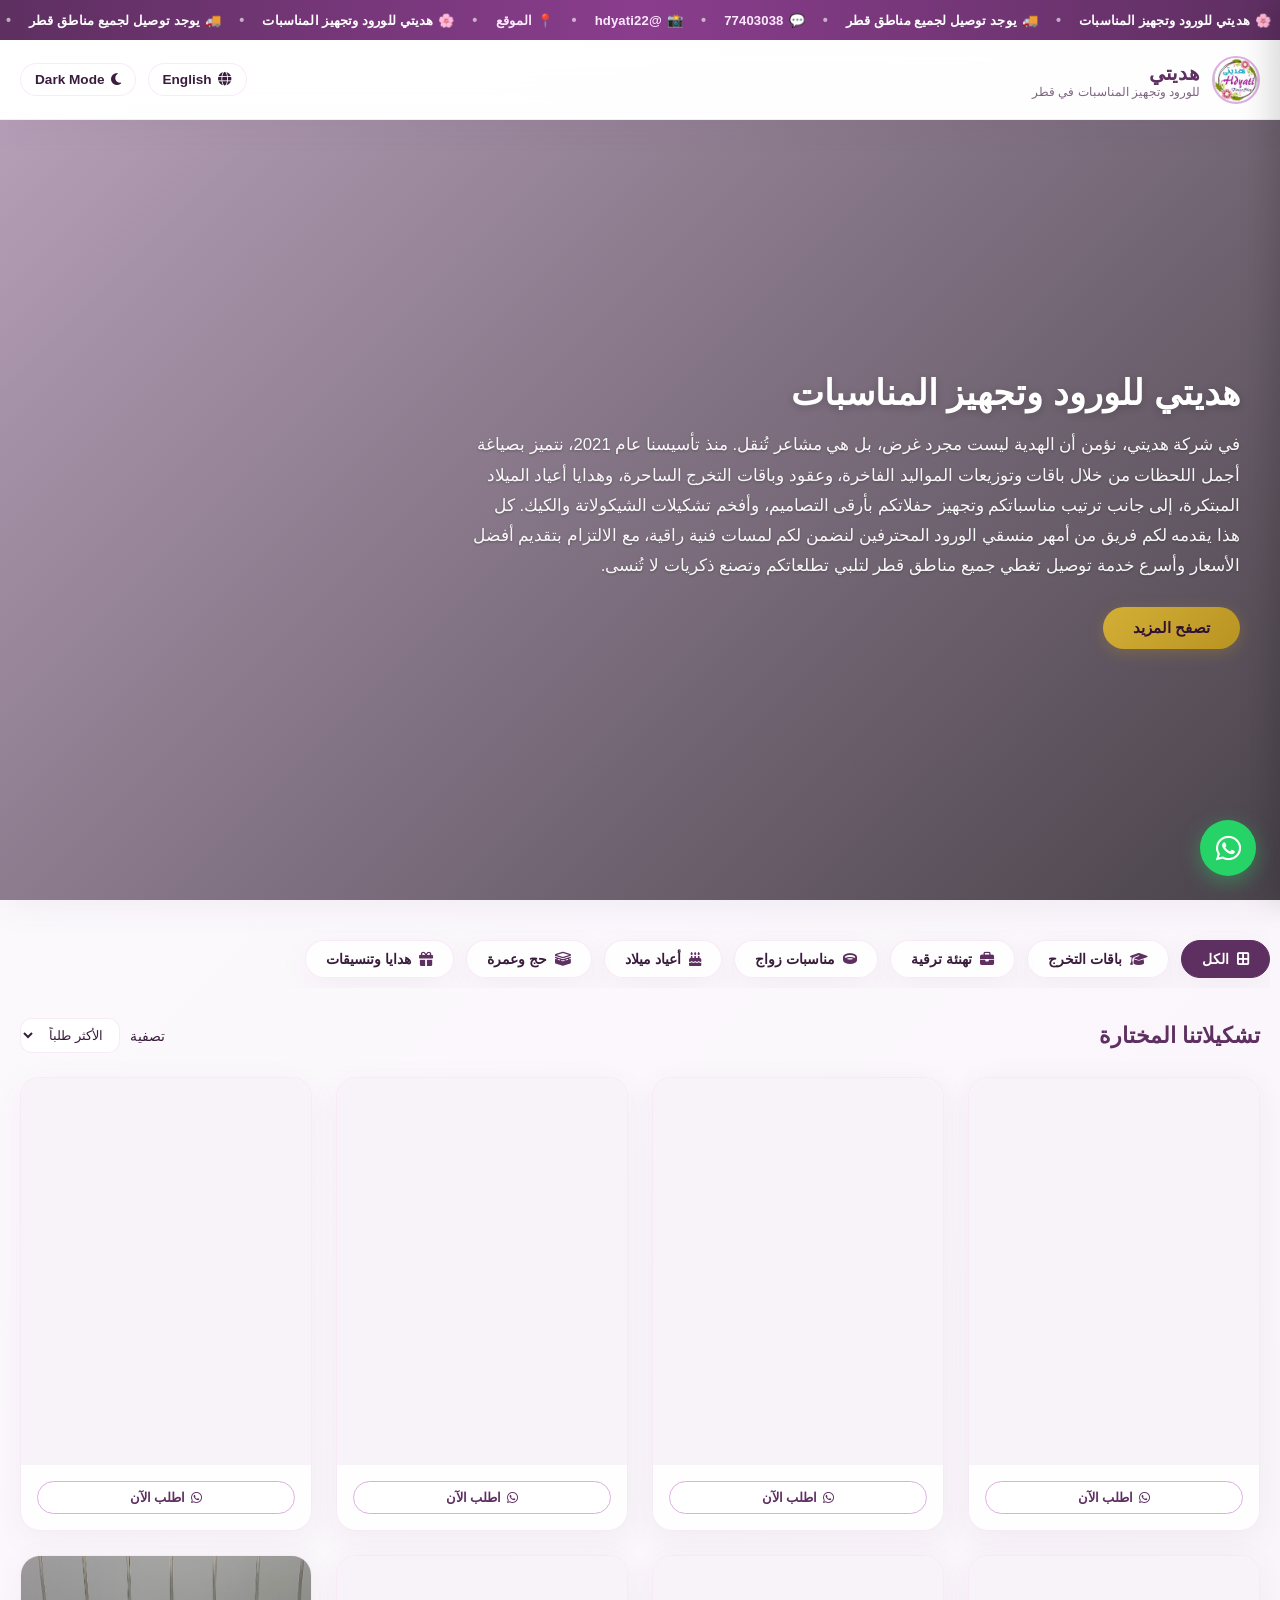
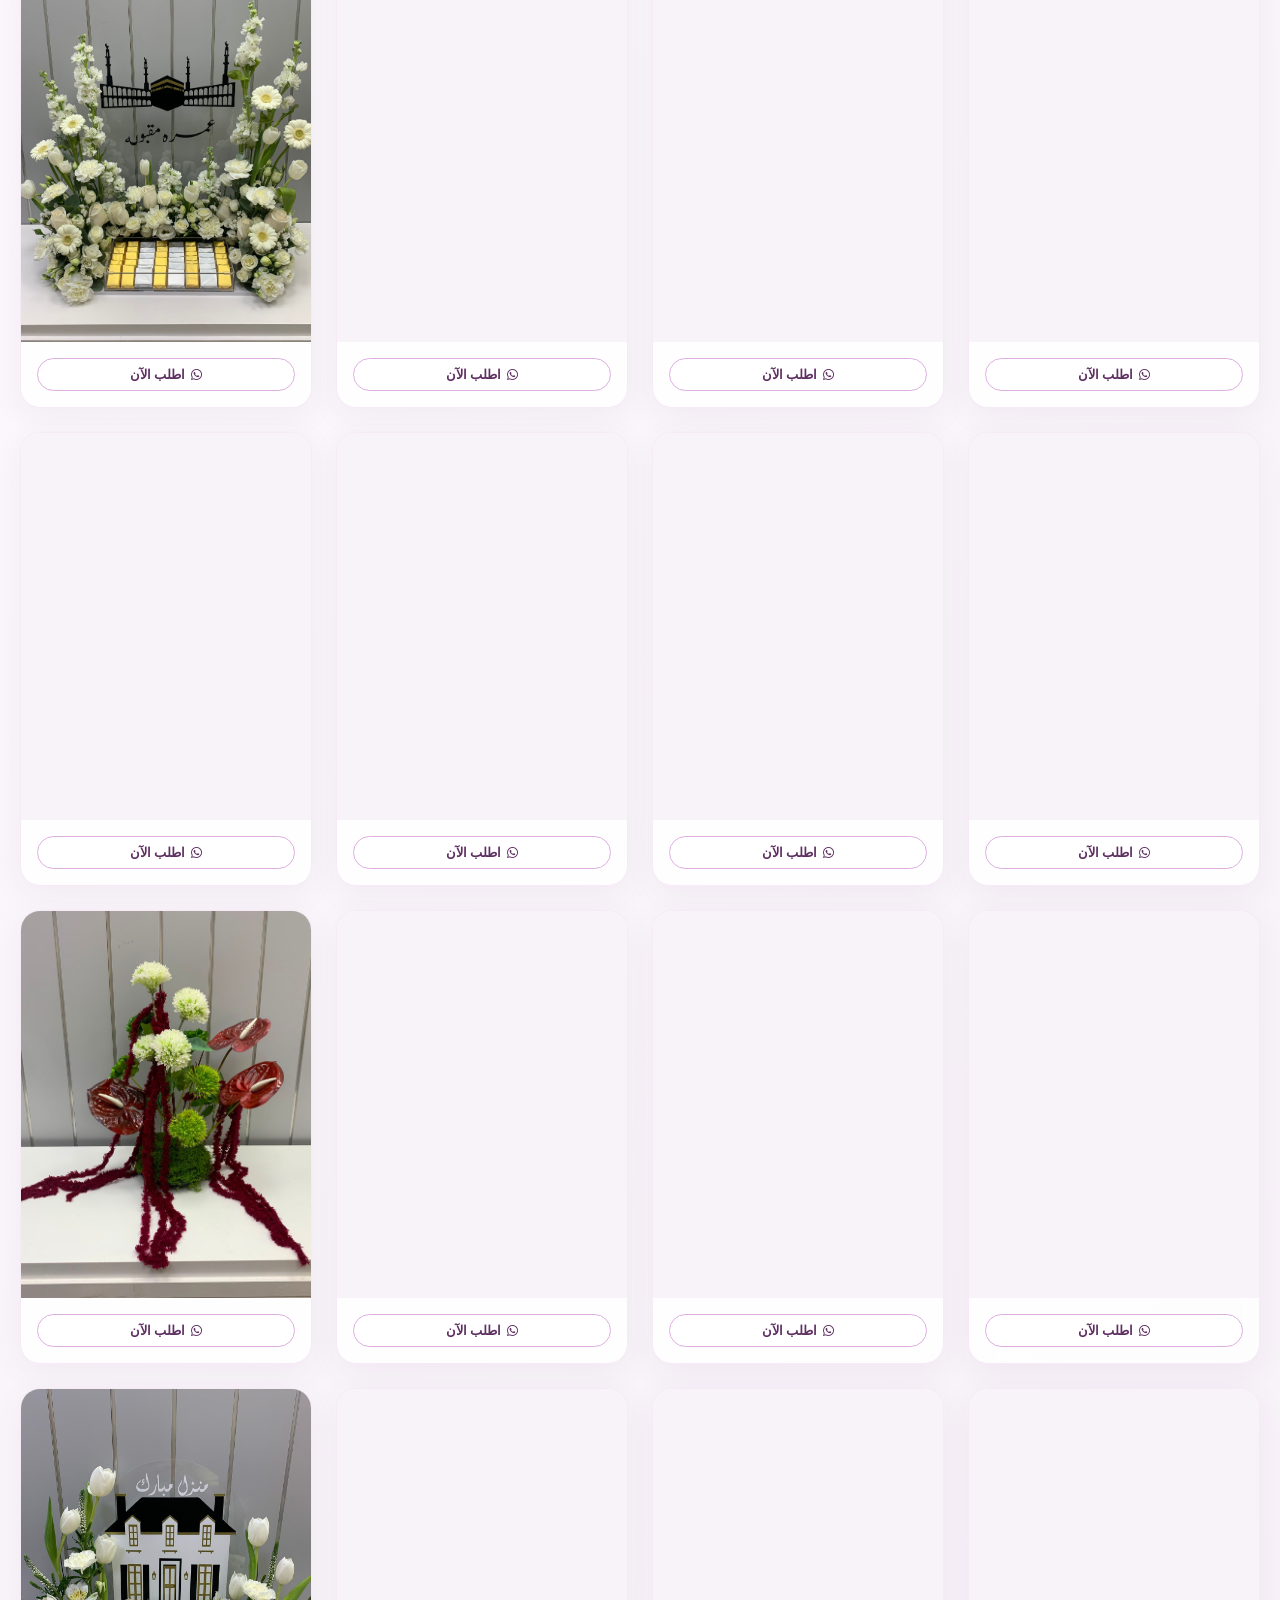
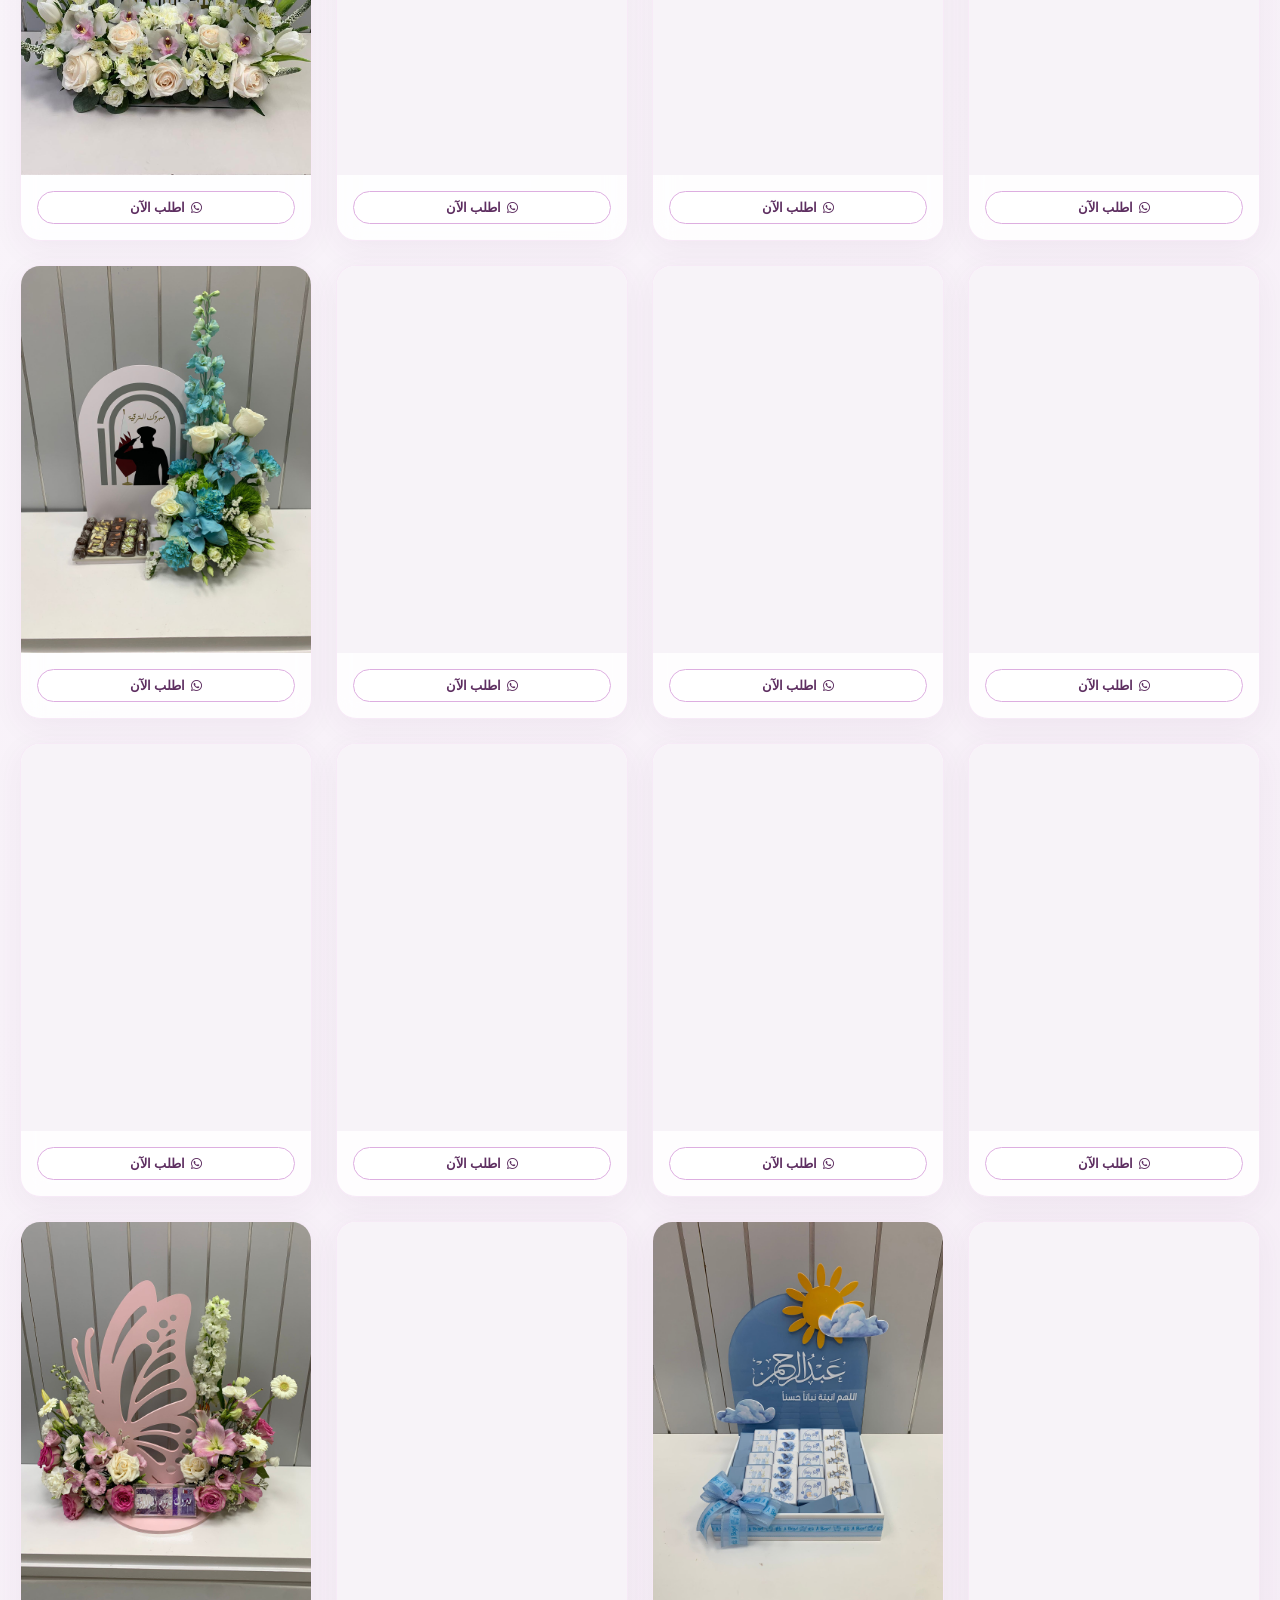
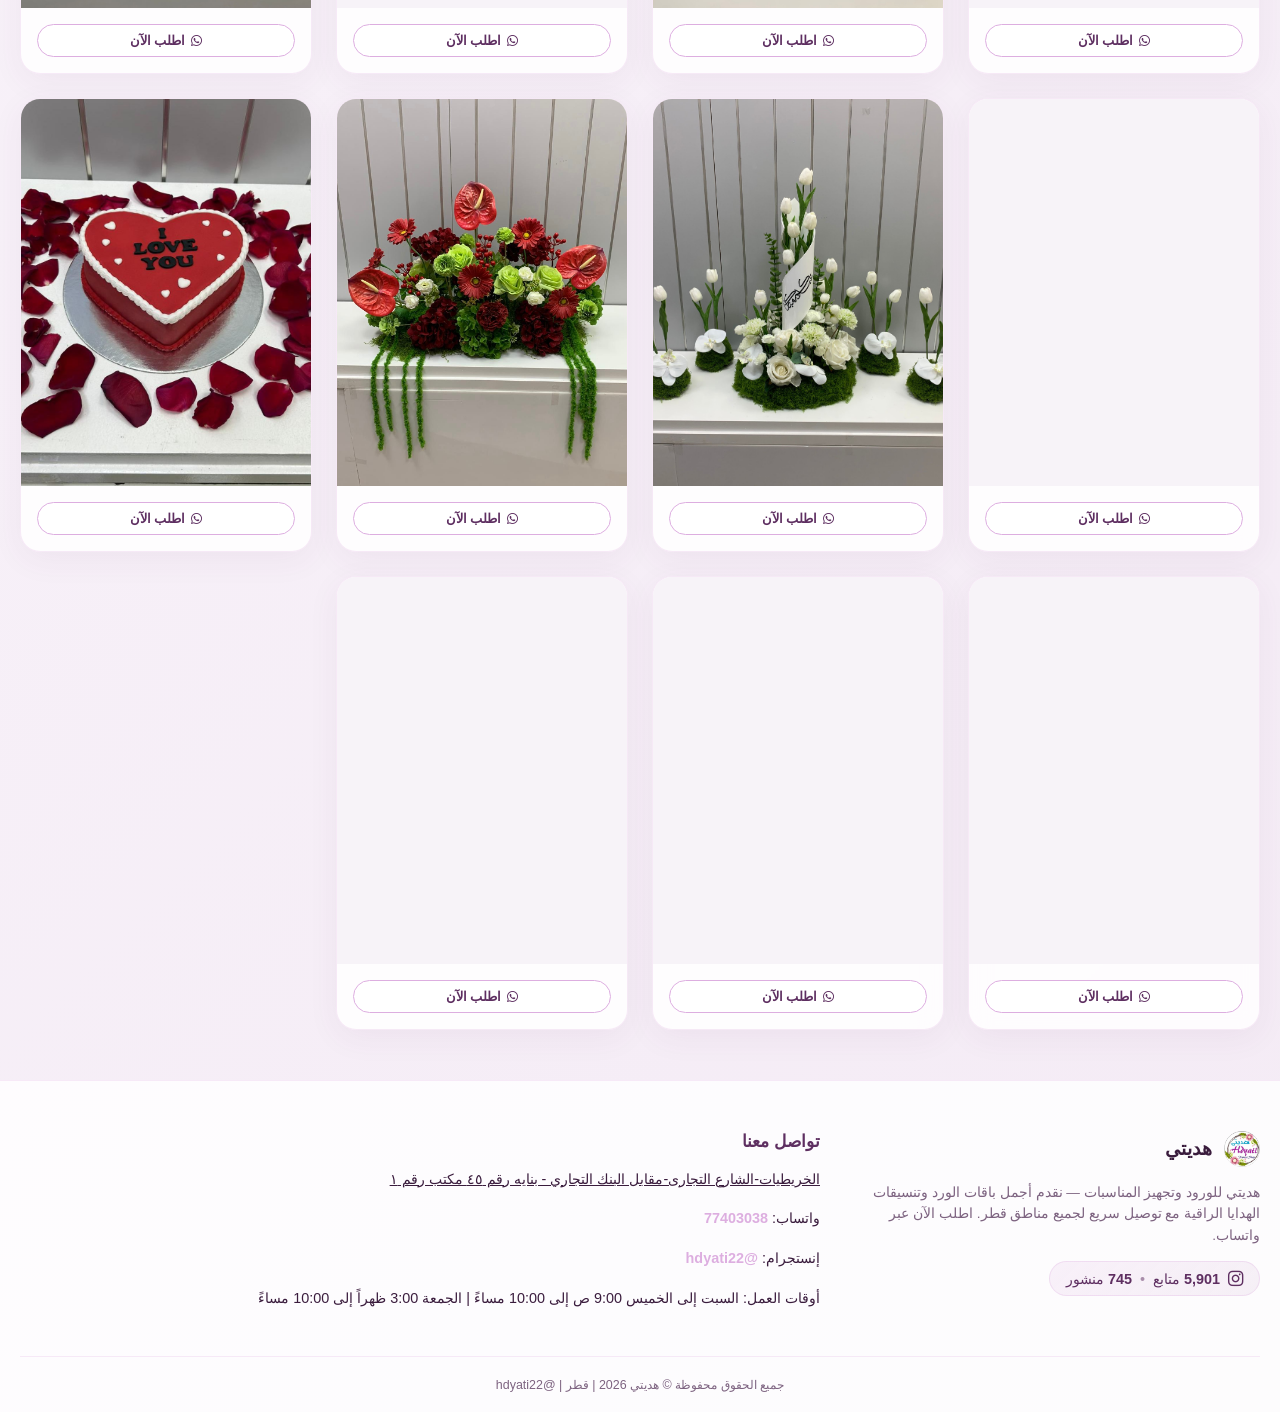
==== index.html @ 853adda7 "Fix: announce bar now IMMEDIATELY visible at t=0 — change from start:-50% to start:0 animation, sing" ====
<!DOCTYPE html>
<html lang="ar" dir="rtl">
<head>
  <meta charset="UTF-8">
  <meta name="viewport" content="width=device-width, initial-scale=1.0">
  <meta http-equiv="Content-Security-Policy" content="default-src 'self'; style-src 'self' 'unsafe-inline' https://cdnjs.cloudflare.com https://fonts.googleapis.com; font-src 'self' https://cdnjs.cloudflare.com https://fonts.gstatic.com; img-src 'self'; script-src 'self' 'unsafe-inline' https://static.cloudflareinsights.com; connect-src 'self' https://cloudflareinsights.com; frame-ancestors 'none';">
  <meta name="referrer" content="no-referrer-when-downgrade">
  <title>هديتي | متجر ورود وتجهيز المناسبات في قطر — توصيل لجميع المناطق</title>
  <meta name="description" content="هديتي للورود وتجهيز المناسبات في قطر. يوجد توصيل لجميع مناطق قطر. للطلب تواصل معنا عبر واتساب 77403038. الخريطيات - الشارع التجاري - مقابل البنك التجاري.">
  <meta property="og:title" content="هديتي | ورود وتجهيز مناسبات قطر">
  <meta property="og:description" content="هديتي للورود وتجهيز المناسبات. توصيل لجميع مناطق قطر. واتساب: 77403038">
  <meta property="og:image" content="photo/logo.png">
  <meta property="og:url" content="https://hdyati.com/">
  <meta name="keywords" content="هديتي, ورود قطر, تنسيق مناسبات, هدايا قطر, ورود الدوحة, مواليد قطر, باقات ورد, فازات ورد, توصيل ورود قطر">
  
  <!-- FontAwesome Icons - Deferred (announce bar now uses emoji, no FA dependency) -->
  <link rel="preload" href="https://cdnjs.cloudflare.com/ajax/libs/font-awesome/6.4.0/css/all.min.css" as="style" onload="this.onload=null;this.rel='stylesheet'">
  <noscript><link rel="stylesheet" href="https://cdnjs.cloudflare.com/ajax/libs/font-awesome/6.4.0/css/all.min.css"></noscript>

  <!-- Custom Styles -->
  <link rel="stylesheet" href="./index.css?v=3.4">
</head>
<body>

  <!-- ANNOUNCEMENT BAR (Bio from @hdyati22) -->
  <div class="announce-bar">
    <div class="announce-inner">
      <!-- Track 1 — uses Unicode emoji (no FontAwesome dependency = instant render) -->
      <div class="announce-track">
        <span class="announce-item">🌸 <span data-i18n="announce_title">هديتي للورود وتجهيز المناسبات</span></span>
        <span class="announce-dot">•</span>
        <span class="announce-item">🚚 <span data-i18n="announce_shipping">يوجد توصيل لجميع مناطق قطر</span></span>
        <span class="announce-dot">•</span>
        <span class="announce-item">💬 <a href="https://wa.me/97477403038" target="_blank">77403038</a></span>
        <span class="announce-dot">•</span>
        <span class="announce-item">📸 <a href="https://www.instagram.com/hdyati22/" target="_blank">@hdyati22</a></span>
        <span class="announce-dot">•</span>
        <span class="announce-item">📍 <a href="https://maps.app.goo.gl/mS9hyzkFHLKMRhLc7" target="_blank" data-i18n="announce_location">الموقع</a></span>
        <span class="announce-dot">•</span>
      </div>

      <!-- Track 2 (Duplicate for seamless loop) -->
      <div class="announce-track">
        <span class="announce-item">🌸 <span data-i18n="announce_title">هديتي للورود وتجهيز المناسبات</span></span>
        <span class="announce-dot">•</span>
        <span class="announce-item">🚚 <span data-i18n="announce_shipping">يوجد توصيل لجميع مناطق قطر</span></span>
        <span class="announce-dot">•</span>
        <span class="announce-item">💬 <a href="https://wa.me/97477403038" target="_blank">77403038</a></span>
        <span class="announce-dot">•</span>
        <span class="announce-item">📸 <a href="https://www.instagram.com/hdyati22/" target="_blank">@hdyati22</a></span>
        <span class="announce-dot">•</span>
        <span class="announce-item">📍 <a href="https://maps.app.goo.gl/mS9hyzkFHLKMRhLc7" target="_blank" data-i18n="announce_location">الموقع</a></span>
        <span class="announce-dot">•</span>
      </div>
    </div>
  </div>

  <!-- HEADER -->
  <header class="store-header">
    <div class="header-container">
      
      <!-- Logo and Brand Title -->
      <div class="logo-area">
        <img src="photo/logo.png" alt="هديتي" class="logo-img" width="48" height="48" onerror="this.src='photo/logo.png'">
        <div class="brand-text">
          <h1 data-i18n="brand_name">هديتي</h1>
          <p data-i18n="brand_sub">للورود وتجهيز المناسبات في قطر</p>
        </div>
      </div>
      
      
      <!-- Utility Actions -->
      <div class="actions-area">
        <!-- Language Selector -->
        <button id="lang-btn" class="utility-btn">
          <i class="fas fa-globe"></i> English
        </button>
        
        <!-- Theme Selector -->
        <button id="theme-btn" class="utility-btn">
          <i class="fas fa-moon"></i>
        </button>
        
        <!-- Cart Toggle Button -->
        <button id="cart-toggle-btn" class="cart-btn">
          <i class="fas fa-shopping-bag"></i>
          <span id="cart-count-badge" class="cart-badge" style="display: none;">0</span>
        </button>
      </div>

    </div>
  </header>



  <!-- MAIN CONTAINER -->
  <main class="store-main">
    
    <!-- HERO SLIDER SECTION WITH VIDEO BACKGROUND -->
    <section class="hero-section">
      <div class="hero-video-container" id="hero-video-wrap" style="position: absolute; top: 0; left: 0; width: 100%; height: 100%; overflow: hidden; z-index: 1;">
        <!-- Loaded dynamically on desktop to save mobile bandwidth -->
      </div>
      <div class="hero-overlay" style="z-index: 2;"></div>
      <div class="hero-content" style="position: relative; z-index: 3;">
        <h2 id="hero-title" data-i18n="heroTitle">هديتي للورود وتجهيز المناسبات</h2>
        <p id="hero-sub" data-i18n="heroSub">يوجد توصيل لجميع مناطق قطر 🇶🇦 — للطلب تواصل معنا عبر واتساب وسيتم الرد عليك فوراً لتنسيق طلبك.</p>
        <a href="https://wa.me/97477403038" target="_blank" id="hero-cta" class="hero-btn"><i class="fab fa-whatsapp"></i> <span data-i18n="btnCheckout">اطلب عبر واتساب</span></a>
      </div>
    </section>

    <!-- HORIZONTAL CATEGORY LINK SCROLL -->
    <div class="categories-scroll-section">
      <div id="category-scroll" class="category-scroll-container">
        <!-- Generated dynamically by app.js -->
      </div>
    </div>

    <!-- PRODUCT CATALOG -->
    <section class="catalog-section">
      <div class="catalog-header">
          <h2 id="featured-title" data-i18n="featuredProducts">تشكيلاتنا المختارة</h2>
          <div class="sort-container">
            <label id="sort-label" for="sort-select" data-i18n="sortBy">تصفية</label>
            <select id="sort-select" class="sort-dropdown">
              <option value="popular" data-i18n="sortPopular">الأكثر طلباً</option>
            </select>
          </div>
      </div>
      
      <!-- Products Grid -->
      <div id="products-grid" class="products-grid">
        <!-- Rendered dynamically by app.js -->
      </div>
    </section>

  </main>

  <!-- FOOTER -->
  <footer class="store-footer">
    <div class="footer-container">
      
      <div class="footer-about">
        <div class="logo-area">
          <img src="photo/logo.png" alt="هديتي" class="logo-img-footer" width="36" height="36" onerror="this.src='photo/logo.png'">
          <h3 data-i18n="brand_name">هديتي</h3>
        </div>
        <p id="footer-desc" data-i18n="footerDesc">
          هديتي للورود وتجهيز المناسبات — نقدم أجمل باقات الورد وتنسيقات الهدايا الراقية مع توصيل سريع لجميع مناطق قطر. اطلب الآن عبر واتساب.
        </p>
        <!-- Instagram Stats -->
        <div class="footer-ig-stats">
          <a href="https://www.instagram.com/hdyati22/" target="_blank" class="ig-stat-link">
            <i class="fab fa-instagram"></i>
            <span><strong>5,901</strong> <span data-i18n="ig_followers">متابع</span></span>
            <span class="ig-sep">•</span>
            <span><strong>745</strong> <span data-i18n="ig_posts">منشور</span></span>
          </a>
        </div>
      </div>
      
      <div class="footer-contact">
        <h3 id="footer-contact-h" data-i18n="footerContact">تواصل معنا</h3>
        <p id="footer-address-text"><a href="https://maps.google.com/?q=25.395779,51.422497" target="_blank" data-i18n="footerAddress" style="text-decoration: underline;">الخريطيات-الشارع التجارى-مقابل البنك التجاري - بنايه رقم ٤٥ مكتب رقم ١</a></p>
        <p><span data-i18n="info_phone_lbl">واتساب:</span> <a href="https://wa.me/97477403038" target="_blank" style="color: var(--primary); font-weight: 700;">77403038</a></p>
        <p><span data-i18n="info_ig_lbl">إنستجرام:</span> <a href="https://www.instagram.com/hdyati22/" target="_blank" style="color: var(--primary); font-weight: 700;">@hdyati22</a></p>
        <p><span data-i18n="working_hours_lbl">أوقات العمل:</span> <span data-i18n="working_hours_val">السبت إلى الخميس 9:00 ص إلى 10:00 مساءً | الجمعة 3:00 ظهراً إلى 10:00 مساءً</span></p>
      </div>

    </div>
    
    <div class="footer-bottom">
      <p id="footer-rights-text" data-i18n="footerRights">جميع الحقوق محفوظة © هديتي 2026 | قطر | @hdyati22</p>
    </div>
  </footer>

  <!-- DYNAMIC SLIDE-OUT CART DRAWER -->
  <div id="cart-overlay" class="cart-overlay"></div>
  <div id="cart-drawer" class="cart-drawer">
    <div class="cart-drawer-header">
      <h3 id="cart-drawer-title" data-i18n="cartTitle">سلة التسوق</h3>
      <button id="cart-close-btn" class="cart-close-btn" aria-label="Close Cart"><i class="fas fa-times"></i></button>
    </div>
    
    <!-- Cart Items list wrapper -->
    <div id="cart-items" class="cart-items-container">
      <!-- Items dynamically injected -->
    </div>
    
    <!-- Subtotal and total summary -->
    <div id="cart-summary" class="cart-summary-container">
      <!-- Totals dynamically injected -->
    </div>
    
    <!-- Checkout Actions -->
    <button id="cart-checkout-btn" class="checkout-btn" style="display: none;"><i class="fab fa-whatsapp"></i> <span data-i18n="btnCheckout">أكمل طلبك عبر واتساب</span></button>
  </div>

  <!-- CHECKOUT MODAL FORM -->
  <div id="checkout-modal" class="modal-overlay" role="dialog" aria-modal="true" aria-labelledby="checkout-form-title">
    <div class="modal-card">
      <button id="checkout-close" class="modal-close-btn" aria-label="Close Checkout"><i class="fas fa-times"></i></button>
      <h3 id="checkout-form-title" data-i18n="checkoutTitle">أكمل طلبك — سيتواصل معك فريق هديتي</h3>
      
      <form id="checkout-form">
        <div class="form-group">
          <label id="checkout-name-label" for="client-name" data-i18n="clientName">الاسم الكامل</label>
          <input type="text" id="client-name" class="input-ctrl" required>
        </div>
        
        <div class="form-group">
          <label id="checkout-phone-label" for="client-phone" data-i18n="clientPhone">رقم الجوال (في قطر)</label>
          <input type="tel" id="client-phone" class="input-ctrl" placeholder="77403038" required>
        </div>
        
        <div class="form-group">
          <label id="checkout-address-label" for="client-address" data-i18n="clientAddress">عنوان التوصيل (المنطقة، الشارع)</label>
          <input type="text" id="client-address" class="input-ctrl" placeholder="مثال: الخريطيات، الشارع التجاري" required>
        </div>
        
        <div class="form-group">
          <label id="checkout-pay-label" data-i18n="paymentMethod">طريقة الدفع</label>
          <div class="pay-methods-grid">
            <label class="pay-radio-card">
              <input type="radio" name="payment" value="apple" checked>
              <span id="pay-apple-lbl" data-i18n="payApple">Apple Pay</span>
            </label>
            <label class="pay-radio-card">
              <input type="radio" name="payment" value="card">
              <span id="pay-card-lbl" data-i18n="payCard">بطاقة ائتمان / مدى</span>
            </label>
            <label class="pay-radio-card">
              <input type="radio" name="payment" value="cod">
              <span id="pay-cod-lbl" data-i18n="payCod">الدفع عند الاستلام</span>
            </label>
          </div>
        </div>
        
        <button type="submit" id="checkout-btn-pay" class="checkout-submit-btn" data-i18n="btnPayNow">تأكيد الطلب والدفع</button>
      </form>
    </div>
  </div>

  <!-- SUCCESS ORDER CONFIRMATION MODAL -->
  <div id="success-modal" class="modal-overlay">
    <div class="modal-card success-card" style="text-align: center;">
      <div class="success-icon-box">
        <i class="fas fa-check-circle" style="font-size: 5rem; color: var(--success); margin-bottom: 20px;"></i>
      </div>
      <h3 id="success-title" data-i18n="orderSuccessTitle">تم استلاف طلبك بنجاح! 🎉</h3>
      <p id="success-desc" data-i18n="orderSuccessDesc" style="color: var(--text-muted); font-size: 0.95rem; margin-bottom: 20px;">
        شكراً لثقتك بهديتي 💜 سيتواصل معك فريقنا عبر الواتساب قريباً لتنسيق تفاصيل طلبك وتحديد موعد التوصيل.
      </p>
      
      <div id="success-receipt-title" data-i18n="orderReceipt" style="font-weight: 700; text-align: start; margin-bottom: 10px;">ملخص الطلب</div>
      <div id="success-receipt-details">
        <!-- Receipts list dynamically injected -->
      </div>
      
      <button id="success-back-btn" class="checkout-submit-btn" data-i18n="btnBackHome">العودة للمتجر</button>
    </div>
  </div>

  <!-- IMAGE LIGHTBOX MODAL (POPUP ON CLICK) -->
  <div id="lightbox-modal" class="modal-overlay" style="z-index: 9999;">
    <div class="lightbox-wrapper" style="position: relative; max-width: 90%; max-height: 90%; display: flex; align-items: center; justify-content: center; flex-direction: column;">
      <button id="lightbox-close" class="modal-close-btn" style="color: #fff; background: rgba(0,0,0,0.6); border: none; width: 44px; height: 44px; border-radius: 50%; font-size: 1.5rem; display: flex; align-items: center; justify-content: center; position: absolute; top: -55px; right: 0; cursor: pointer;" aria-label="Close Lightbox">
        <i class="fas fa-times"></i>
      </button>
      <img id="lightbox-img" src="photo/logo.png" alt="Product Showcase" width="600" height="800" style="max-width: 100%; max-height: 80vh; border-radius: 16px; border: 2px solid rgba(255,255,255,0.1); box-shadow: 0 20px 50px rgba(0,0,0,0.6); display: block; object-fit: contain; background: rgba(0,0,0,0.2);">
    </div>
  </div>

  <!-- Toast alert element -->
  <div id="toast" class="toast-msg">
    <i class="fas fa-check-circle"></i>
    <span>تمت إضافة المنتج بنجاح!</span>
  </div>

  <!-- FLOATING WHATSAPP BUTTON -->
  <a href="https://wa.me/97477403038" target="_blank" rel="noopener" class="whatsapp-float" aria-label="Contact Hdyati on WhatsApp">
    <i class="fab fa-whatsapp"></i>
  </a>

  <!-- Main Application Logic Script -->
  <script src="./app.js?v=3.3"></script>
</body>
</html>
---- index.css ----
@import url('https://fonts.googleapis.com/css2?family=Cairo:wght@300;400;500;600;700;800&family=Inter:wght@300;400;500;600;700;800&display=swap');

/* --- DESIGN SYSTEM & COLOR TOKENS --- */
:root {
  /* Hedyaty Brand Palette */
  --primary: #ddaee0;
  --primary-dark: #b788ba;
  --primary-light: #ffd4ff;
  --primary-reverse: #5e2f61;
  --accent-gold: #d4af37;
  --accent-gold-dark: #aa882c;
  --accent-gold-light: #f9ecc2;
  
  /* Light Mode Palette */
  --bg-gradient: linear-gradient(135deg, #fdfbfe 0%, #f4ebf5 100%);
  --bg-solid: #fdfbfe;
  --card-bg: rgba(255, 255, 255, 0.85);
  --card-border: rgba(221, 174, 224, 0.25);
  --text-main: #3a1c3d;
  --text-muted: #7d6380;
  --shadow: 0 8px 32px 0 rgba(94, 47, 97, 0.06);
  --input-bg: rgba(255, 255, 255, 0.95);
  
  /* Standard Statuses */
  --success: #2e7d32;
  --success-bg: rgba(46, 125, 50, 0.1);
  --danger: #d32f2f;
  --danger-bg: rgba(211, 47, 47, 0.1);
  
  /* Font Variables */
  --font-ar: 'Cairo', sans-serif;
  --font-en: 'Inter', sans-serif;
  
  --header-height: 80px;
  --announce-height: 40px;
}

/* Dark Mode Palette Overrides */
body.dark-mode {
  --bg-gradient: linear-gradient(135deg, #160a17 0%, #0a040b 100%);
  --bg-solid: #0a040b;
  --card-bg: rgba(22, 10, 23, 0.85);
  --card-border: rgba(221, 174, 224, 0.15);
  --text-main: #f3ebf5;
  --text-muted: #bda8c0;
  --shadow: 0 8px 32px 0 rgba(0, 0, 0, 0.4);
  --input-bg: rgba(15, 7, 16, 0.7);
  
  --success: #4caf50;
  --success-bg: rgba(76, 175, 80, 0.15);
  --danger: #f44336;
  --danger-bg: rgba(244, 67, 54, 0.15);
}

/* --- RESET & BASICS --- */
* {
  box-sizing: border-box;
  margin: 0;
  padding: 0;
  transition: background-color 0.3s ease, border-color 0.3s ease, color 0.3s ease;
}

html, body {
  overflow-x: hidden;
  max-width: 100%;
}

body {
  font-family: var(--font-ar);
  background: var(--bg-solid);
  background-image: var(--bg-gradient);
  color: var(--text-main);
  min-height: 100vh;
  padding-top: calc(var(--announce-height) + var(--header-height)); /* Account for fixed bar + header */
}

body.lang-en {
  font-family: var(--font-en);
}

a {
  color: inherit;
  text-decoration: none;
}

/* --- STORE HEADER --- */
.store-header {
  position: fixed;
  top: var(--announce-height);
  left: 0;
  width: 100%;
  height: var(--header-height);
  background: var(--card-bg);
  backdrop-filter: blur(15px);
  -webkit-backdrop-filter: blur(15px);
  border-bottom: 1px solid var(--card-border);
  z-index: 900;
  box-shadow: var(--shadow);
}

.header-container {
  max-width: 1300px;
  height: 100%;
  margin: 0 auto;
  padding: 0 20px;
  display: flex;
  justify-content: space-between;
  align-items: center;
  gap: 20px;
}

/* Logo & Title */
.logo-area {
  display: flex;
  align-items: center;
  gap: 12px;
}

.logo-img {
  width: 48px;
  height: 48px;
  border-radius: 50%;
  object-fit: cover;
  border: 2px solid var(--primary);
  animation: pulse-logo 3s infinite ease-in-out;
}

.brand-text h1 {
  font-size: 1.25rem;
  font-weight: 800;
  color: var(--primary-reverse);
  line-height: 1.2;
}

body.dark-mode .brand-text h1 {
  color: var(--primary-light);
}

.brand-text p {
  font-size: 0.72rem;
  color: var(--text-muted);
}

/* Search bar */
.search-container {
  flex: 1;
  max-width: 450px;
  display: flex;
  background: var(--input-bg);
  border: 1px solid var(--card-border);
  border-radius: 30px;
  overflow: hidden;
  box-shadow: 0 2px 8px rgba(0,0,0,0.02);
}

.search-input {
  flex: 1;
  border: none;
  background: transparent;
  padding: 10px 20px;
  font-family: inherit;
  font-size: 0.9rem;
  color: var(--text-main);
  outline: none;
}

.search-btn {
  background: var(--primary-reverse);
  color: #ffffff;
  border: none;
  padding: 0 20px;
  font-family: inherit;
  font-size: 0.85rem;
  font-weight: 600;
  cursor: pointer;
}

body.dark-mode .search-btn {
  background: var(--primary);
  color: #2e1233;
}

.search-btn:hover {
  opacity: 0.9;
}

/* Header Utilities */
.actions-area {
  display: flex;
  align-items: center;
  gap: 12px;
}

.utility-btn {
  background: var(--input-bg);
  border: 1px solid var(--card-border);
  padding: 8px 14px;
  border-radius: 30px;
  cursor: pointer;
  font-family: inherit;
  font-size: 0.85rem;
  font-weight: 600;
  color: var(--text-main);
  display: flex;
  align-items: center;
  gap: 6px;
}

.utility-btn:hover {
  border-color: var(--primary);
  transform: translateY(-1px);
}

.cart-btn {
  background: var(--primary-reverse);
  color: #ffffff;
  border: none;
  width: 42px;
  height: 42px;
  border-radius: 50%;
  cursor: pointer;
  position: relative;
  display: flex;
  align-items: center;
  justify-content: center;
  font-size: 1.15rem;
  box-shadow: 0 4px 12px rgba(94, 47, 97, 0.2);
}

body.dark-mode .cart-btn {
  background: var(--primary);
  color: #2e1233;
}

.cart-btn:hover {
  transform: scale(1.05);
}

.cart-badge {
  position: absolute;
  top: -4px;
  right: -4px;
  background: var(--accent-gold);
  color: #2e1233;
  font-size: 0.72rem;
  font-weight: 700;
  width: 20px;
  height: 20px;
  border-radius: 50%;
  display: flex;
  align-items: center;
  justify-content: center;
  border: 2px solid var(--bg-solid);
}

body[dir="rtl"] .cart-badge {
  right: auto;
  left: -4px;
}

/* --- STORE NAVIGATION MENU --- */
.store-nav {
  position: fixed;
  top: calc(var(--announce-height) + var(--header-height));
  left: 0;
  width: 100%;
  background: var(--card-bg);
  border-bottom: 1px solid var(--card-border);
  z-index: 850;
  backdrop-filter: blur(15px);
  -webkit-backdrop-filter: blur(15px);
}

.nav-container {
  max-width: 1000px;
  margin: 0 auto;
  display: flex;
  justify-content: space-around;
  padding: 10px 10px;
  flex-wrap: wrap;
  gap: 8px;
}

.nav-link {
  font-size: 0.92rem;
  font-weight: 600;
  color: var(--text-muted);
  position: relative;
  padding: 6px 0;
  white-space: nowrap;
}

.nav-link:hover, .nav-link.active {
  color: var(--primary-reverse);
}

body.dark-mode .nav-link:hover, body.dark-mode .nav-link.active {
  color: var(--primary-light);
}

.nav-link::after {
  content: '';
  position: absolute;
  bottom: 0;
  left: 50%;
  width: 0;
  height: 2px;
  background: var(--primary-reverse);
  transition: all 0.3s ease;
  transform: translateX(-50%);
}

body.dark-mode .nav-link::after {
  background: var(--primary);
}

.nav-link:hover::after, .nav-link.active::after {
  width: 100%;
}

/* --- HERO BANNER SECTION --- */
.hero-section {
  position: relative;
  width: 100%;
  max-width: 100%;
  margin: 0 0 30px 0;
  height: calc(100vh - var(--announce-height) - var(--header-height));
  border-radius: 0;
  overflow: hidden;
  display: flex;
  align-items: center;
  box-shadow: var(--shadow);
}

.hero-overlay {
  position: absolute;
  top: 0;
  left: 0;
  width: 100%;
  height: 100%;
  background: linear-gradient(135deg, rgba(94, 47, 97, 0.45) 0%, rgba(15, 7, 16, 0.75) 100%);
}

.hero-content {
  position: relative;
  z-index: 10;
  max-width: 850px;
  padding: 0 40px;
  color: #ffffff;
}

body[dir="rtl"] .hero-content {
  text-align: right;
}

body[dir="ltr"] .hero-content {
  text-align: left;
}

#hero-title {
  font-size: 2.2rem;
  font-weight: 800;
  margin-bottom: 15px;
  line-height: 1.25;
  text-shadow: 0 2px 8px rgba(0,0,0,0.2);
}

#hero-sub {
  font-size: 1.05rem;
  margin-bottom: 25px;
  line-height: 1.8;
  opacity: 0.95;
  max-width: 800px;
  text-shadow: 0 1px 3px rgba(0,0,0,0.3);
}

.hero-btn {
  display: inline-block;
  background: linear-gradient(135deg, var(--accent-gold) 0%, #b89321 100%);
  color: #2e1233;
  padding: 12px 30px;
  border-radius: 30px;
  font-weight: 700;
  font-size: 0.95rem;
  box-shadow: 0 4px 16px rgba(184, 147, 33, 0.3);
}

.hero-btn:hover {
  transform: scale(1.03);
  box-shadow: 0 6px 20px rgba(184, 147, 33, 0.4);
}

/* --- HORIZONTAL CATEGORIES QUICK SCROLL --- */
.categories-scroll-section {
  max-width: 1300px;
  margin: 0 auto 30px auto;
  padding: 0 10px;
}

.category-scroll-container {
  display: flex;
  gap: 12px;
  overflow-x: auto;
  padding: 10px 0;
  scrollbar-width: none; /* Hide standard Firefox scrollbar */
}

.category-scroll-container::-webkit-scrollbar {
  display: none; /* Hide Webkit scrollbar */
}

.cat-scroll-btn {
  flex-shrink: 0;
  background: var(--card-bg);
  backdrop-filter: blur(10px);
  -webkit-backdrop-filter: blur(10px);
  border: 1px solid var(--card-border);
  padding: 10px 20px;
  border-radius: 30px;
  cursor: pointer;
  font-family: inherit;
  font-size: 0.88rem;
  font-weight: 600;
  color: var(--text-main);
  display: flex;
  align-items: center;
  gap: 8px;
  box-shadow: var(--shadow);
}

.cat-scroll-btn:hover {
  border-color: var(--primary);
  transform: translateY(-1px);
}

.cat-scroll-btn.active {
  background: var(--primary-reverse);
  color: #ffffff;
  border-color: var(--primary-reverse);
}

body.dark-mode .cat-scroll-btn.active {
  background: var(--primary);
  color: #2e1233;
  border-color: var(--primary);
}

.cat-scroll-btn i {
  color: var(--primary-reverse);
}

.cat-scroll-btn.active i {
  color: #ffffff;
}

body.dark-mode .cat-scroll-btn i {
  color: var(--primary-light);
}

body.dark-mode .cat-scroll-btn.active i {
  color: #2e1233;
}

/* --- CATALOG GRID & CARDS --- */
.catalog-section {
  max-width: 1300px;
  margin: 0 auto 50px auto;
  padding: 0 20px;
}

.catalog-header {
  display: flex;
  justify-content: space-between;
  align-items: center;
  margin-bottom: 24px;
}

.catalog-header h2 {
  font-size: 1.4rem;
  font-weight: 800;
  color: var(--primary-reverse);
}

body.dark-mode .catalog-header h2 {
  color: var(--primary-light);
}

.sort-container {
  display: flex;
  align-items: center;
  gap: 10px;
  font-size: 0.85rem;
}

.sort-dropdown {
  background: var(--input-bg);
  border: 1px solid var(--card-border);
  padding: 8px 12px;
  border-radius: 12px;
  font-family: inherit;
  color: var(--text-main);
  outline: none;
}

.products-grid {
  display: grid;
  grid-template-columns: repeat(auto-fill, minmax(260px, 1fr));
  gap: 24px;
}

/* Product Card Spec */
.product-card {
  background: var(--card-bg);
  backdrop-filter: blur(10px);
  -webkit-backdrop-filter: blur(10px);
  border: 1px solid var(--card-border);
  border-radius: 20px;
  overflow: hidden;
  box-shadow: var(--shadow);
  display: flex;
  flex-direction: column;
  position: relative;
}

.product-card:hover {
  transform: translateY(-4px);
  box-shadow: 0 12px 24px rgba(94, 47, 97, 0.12);
  border-color: var(--primary-dark);
}

.product-card-image {
  position: relative;
  width: 100%;
  aspect-ratio: 3 / 4;
  overflow: hidden;
  background: #f7f3f8;
}

.product-card-image img {
  width: 100%;
  height: 100%;
  object-fit: cover;
  transition: transform 0.6s ease;
}

.product-card:hover .product-card-image img {
  transform: scale(1.06);
}

/* Wishlist absolute floating */
.wishlist-btn {
  position: absolute;
  top: 15px;
  right: 15px;
  background: rgba(255, 255, 255, 0.85);
  border: none;
  width: 38px;
  height: 38px;
  border-radius: 50%;
  display: flex;
  align-items: center;
  justify-content: center;
  cursor: pointer;
  color: #7d6380;
  font-size: 1rem;
  box-shadow: 0 4px 10px rgba(0,0,0,0.05);
}

body[dir="rtl"] .wishlist-btn {
  right: auto;
  left: 15px;
}

.wishlist-btn:hover {
  transform: scale(1.05);
  color: #ff3366;
}

.wishlist-btn.active {
  color: #ff3366;
}

/* Card details styling */
.product-card-content {
  padding: 16px;
  display: flex;
  flex-direction: column;
  flex: 1;
}

.product-title {
  font-size: 0.95rem;
  font-weight: 600;
  margin-bottom: 12px;
  line-height: 1.4;
  height: 40px;
  overflow: hidden;
  text-overflow: ellipsis;
  display: -webkit-box;
  -webkit-line-clamp: 2;
  -webkit-box-orient: vertical;
}

.product-card-footer {
  display: flex;
  justify-content: space-between;
  align-items: center;
  margin-top: auto;
}

.product-price {
  font-size: 1.15rem;
  font-weight: 700;
  color: var(--primary-reverse);
}

body.dark-mode .product-price {
  color: var(--primary-light);
}

.add-to-cart-btn {
  background: var(--input-bg);
  border: 1px solid var(--primary);
  padding: 8px 14px;
  border-radius: 20px;
  cursor: pointer;
  font-family: inherit;
  font-size: 0.8rem;
  font-weight: 700;
  color: var(--primary-reverse);
  display: flex;
  align-items: center;
  gap: 6px;
  width: 100%;
  justify-content: center;
}

body.dark-mode .add-to-cart-btn {
  border-color: var(--primary-dark);
  color: var(--primary-light);
}

.add-to-cart-btn:hover {
  background: var(--primary-reverse);
  color: #ffffff;
  border-color: var(--primary-reverse);
}

body.dark-mode .add-to-cart-btn:hover {
  background: var(--primary);
  color: #2e1233;
  border-color: var(--primary);
}

/* --- SLIDE-OUT CART DRAWER --- */
.cart-overlay {
  position: fixed;
  top: 0;
  left: 0;
  width: 100vw;
  height: 100vh;
  background: rgba(0, 0, 0, 0.4);
  backdrop-filter: blur(4px);
  z-index: 1000;
  opacity: 0;
  pointer-events: none;
  transition: opacity 0.4s ease;
}

.cart-overlay.open {
  opacity: 1;
  pointer-events: auto;
}

.cart-drawer {
  position: fixed;
  top: 0;
  right: 0;
  width: 100%;
  max-width: 420px;
  height: 100vh;
  background: var(--bg-solid);
  z-index: 1001;
  box-shadow: -10px 0 30px rgba(0,0,0,0.15);
  display: flex;
  flex-direction: column;
  transform: translateX(100%);
  transition: transform 0.4s cubic-bezier(0.16, 1, 0.3, 1);
}

body[dir="rtl"] .cart-drawer {
  right: auto;
  left: 0;
  transform: translateX(-100%);
  box-shadow: 10px 0 30px rgba(0,0,0,0.15);
}

.cart-drawer.open {
  transform: translateX(0);
}

.cart-drawer-header {
  padding: 20px;
  border-bottom: 1px solid var(--card-border);
  display: flex;
  justify-content: space-between;
  align-items: center;
}

.cart-drawer-header h3 {
  font-size: 1.15rem;
  font-weight: 700;
  color: var(--primary-reverse);
}

body.dark-mode .cart-drawer-header h3 {
  color: var(--primary-light);
}

.cart-close-btn {
  background: transparent;
  border: none;
  font-size: 1.25rem;
  cursor: pointer;
  color: var(--text-main);
}

.cart-items-container {
  flex: 1;
  overflow-y: auto;
  padding: 20px;
  display: flex;
  flex-direction: column;
  gap: 15px;
}

/* Cart Item specs */
.cart-item {
  display: flex;
  gap: 12px;
  background: var(--card-bg);
  border: 1px solid var(--card-border);
  padding: 12px;
  border-radius: 12px;
  align-items: center;
}

.cart-item img {
  width: 65px;
  height: 65px;
  object-fit: cover;
  border-radius: 8px;
}

.cart-item-details {
  flex: 1;
}

.cart-item-details h4 {
  font-size: 0.88rem;
  font-weight: 600;
  margin-bottom: 4px;
}

.cart-item-price {
  font-size: 0.9rem;
  font-weight: 700;
  color: var(--primary-reverse);
  margin-bottom: 8px;
}

body.dark-mode .cart-item-price {
  color: var(--primary-light);
}

.cart-item-qty-ctrl {
  display: flex;
  align-items: center;
  gap: 10px;
  background: var(--input-bg);
  border: 1px solid var(--card-border);
  width: fit-content;
  border-radius: 8px;
  padding: 2px;
}

.qty-btn {
  background: transparent;
  border: none;
  width: 24px;
  height: 24px;
  cursor: pointer;
  color: var(--text-main);
  display: flex;
  align-items: center;
  justify-content: center;
}

.cart-item-qty-ctrl span {
  font-size: 0.85rem;
  font-weight: 600;
}

.cart-item-delete {
  background: transparent;
  border: none;
  color: var(--text-muted);
  cursor: pointer;
  font-size: 1.05rem;
  padding: 5px;
}

.cart-item-delete:hover {
  color: var(--danger);
}

/* Cart Summary */
.cart-summary-container {
  padding: 20px;
  border-top: 1px solid var(--card-border);
  background: var(--input-bg);
}

.summary-row {
  display: flex;
  justify-content: space-between;
  margin-bottom: 8px;
  font-size: 0.9rem;
}

.summary-row.total {
  font-weight: 700;
  font-size: 1.1rem;
  border-top: 1px solid var(--card-border);
  padding-top: 10px;
  margin-top: 10px;
}

.checkout-btn {
  background: linear-gradient(135deg, var(--primary-reverse) 0%, #7e4182 100%);
  color: #ffffff;
  border: none;
  width: 100%;
  padding: 14px;
  font-family: inherit;
  font-size: 1rem;
  font-weight: 700;
  cursor: pointer;
  text-align: center;
}

body.dark-mode .checkout-btn {
  background: linear-gradient(135deg, var(--primary) 0%, var(--primary-dark) 100%);
  color: #2e1233;
}

.checkout-btn:hover {
  opacity: 0.95;
}

/* --- MODAL DIALOGS (CHECKOUT & SUCCESS) --- */
.modal-overlay {
  position: fixed;
  top: 0;
  left: 0;
  width: 100vw;
  height: 100vh;
  background: rgba(0, 0, 0, 0.45);
  backdrop-filter: blur(6px);
  z-index: 1200;
  display: flex;
  align-items: center;
  justify-content: center;
  padding: 20px;
  opacity: 0;
  pointer-events: none;
  transition: opacity 0.3s ease;
}

.modal-overlay.open {
  opacity: 1;
  pointer-events: auto;
}

.modal-card {
  background: var(--card-bg);
  border: 1px solid var(--card-border);
  border-radius: 24px;
  width: 100%;
  max-width: 500px;
  padding: 30px;
  box-shadow: var(--shadow);
  position: relative;
  max-height: 90vh;
  overflow-y: auto;
}

.modal-close-btn {
  position: absolute;
  top: 20px;
  right: 20px;
  background: transparent;
  border: none;
  font-size: 1.2rem;
  cursor: pointer;
  color: var(--text-main);
}

body[dir="rtl"] .modal-close-btn {
  right: auto;
  left: 20px;
}

.modal-card h3 {
  font-size: 1.2rem;
  font-weight: 700;
  margin-bottom: 20px;
  color: var(--primary-reverse);
  border-bottom: 1px solid var(--card-border);
  padding-bottom: 10px;
}

body.dark-mode .modal-card h3 {
  color: var(--primary-light);
}

/* Form inputs styling */
.form-group {
  display: flex;
  flex-direction: column;
  gap: 8px;
  margin-bottom: 15px;
}

.form-group label {
  font-size: 0.88rem;
  font-weight: 600;
}

.input-ctrl {
  background: var(--input-bg);
  border: 1px solid var(--card-border);
  border-radius: 12px;
  padding: 10px 15px;
  font-family: inherit;
  font-size: 0.9rem;
  color: var(--text-main);
  outline: none;
  width: 100%;
}

.input-ctrl:focus {
  border-color: var(--primary-reverse);
}

/* Radio grids */
.pay-methods-grid {
  display: grid;
  grid-template-columns: 1fr;
  gap: 10px;
}

.pay-radio-card {
  background: var(--input-bg);
  border: 1px solid var(--card-border);
  border-radius: 12px;
  padding: 12px 15px;
  cursor: pointer;
  display: flex;
  align-items: center;
  gap: 10px;
  font-size: 0.88rem;
  font-weight: 600;
}

.pay-radio-card input {
  accent-color: var(--primary-reverse);
}

.checkout-submit-btn {
  background: linear-gradient(135deg, var(--primary-reverse) 0%, #7e4182 100%);
  color: #ffffff;
  border: none;
  border-radius: 30px;
  padding: 12px 25px;
  font-family: inherit;
  font-size: 0.95rem;
  font-weight: 700;
  cursor: pointer;
  width: 100%;
  margin-top: 10px;
  box-shadow: 0 4px 12px rgba(94, 47, 97, 0.2);
}

body.dark-mode .checkout-submit-btn {
  background: linear-gradient(135deg, var(--primary) 0%, var(--primary-dark) 100%);
  color: #2e1233;
}

/* --- STORE FOOTER --- */
.store-footer {
  background: var(--card-bg);
  border-top: 1px solid var(--card-border);
  padding: 50px 20px 20px 20px;
}

.footer-container {
  max-width: 1300px;
  margin: 0 auto 30px auto;
  display: grid;
  grid-template-columns: 1fr 2fr;
  gap: 40px;
}

@media (max-width: 768px) {
  .footer-container {
    grid-template-columns: 1fr;
    gap: 30px;
  }
  .footer-contact p {
    white-space: normal; /* Allow text wrapping on mobile devices */
  }
}

.footer-about .logo-area {
  margin-bottom: 15px;
}

.logo-img-footer {
  width: 36px;
  height: 36px;
  border-radius: 50%;
  object-fit: cover;
}

.footer-about p {
  font-size: 0.85rem;
  line-height: 1.6;
  color: var(--text-muted);
}

.footer-contact h3, .footer-payment h3 {
  font-size: 1.05rem;
  font-weight: 700;
  margin-bottom: 15px;
  color: var(--primary-reverse);
}

body.dark-mode .footer-contact h3, body.dark-mode .footer-payment h3 {
  color: var(--primary-light);
}

.footer-contact {
  text-align: start;
}

.footer-contact p {
  font-size: 0.9rem;
  line-height: 1.8;
  margin-bottom: 14px;
  white-space: nowrap; /* Prevent wrapping to a second line on desktop viewports */
}

@media (max-width: 1024px) {
  .footer-contact p {
    white-space: normal; /* Allow text wrapping on mobile/tablet devices */
  }
}

.payment-logos {
  display: flex;
  gap: 8px;
  margin-bottom: 15px;
  flex-wrap: wrap;
}

.payment-logos img {
  height: 24px;
  width: auto;
  background: white;
  border-radius: 4px;
  padding: 2px;
}

.commercial-register-box {
  display: flex;
  align-items: center;
  gap: 10px;
  color: var(--text-muted);
}

.footer-bottom {
  max-width: 1300px;
  margin: 0 auto;
  border-top: 1px solid var(--card-border);
  padding-top: 20px;
  text-align: center;
  font-size: 0.78rem;
  color: var(--text-muted);
}

/* --- TOAST MESSAGES --- */
.toast-msg {
  position: fixed;
  bottom: 24px;
  right: 24px;
  background: var(--primary-reverse);
  color: #ffffff;
  padding: 12px 24px;
  border-radius: 12px;
  box-shadow: 0 10px 30px rgba(0,0,0,0.15);
  font-size: 0.88rem;
  font-weight: 600;
  z-index: 2000;
  display: flex;
  align-items: center;
  gap: 10px;
  transform: translateY(100px);
  opacity: 0;
  transition: all 0.3s cubic-bezier(0.68, -0.55, 0.265, 1.55);
}

body[dir="rtl"] .toast-msg {
  right: auto;
  left: 24px;
}

.toast-msg.show {
  transform: translateY(0);
  opacity: 1;
}

/* Pulse logo animation */
@keyframes pulse-logo {
  0%, 100% { transform: scale(1); box-shadow: 0 0 0 0 rgba(221, 174, 224, 0.4); }
  50% { transform: scale(1.05); box-shadow: 0 0 0 10px rgba(221, 174, 224, 0); }
}

/* --- RESPONSIVENESS AND SMALL SCREEN --- */
@media (max-width: 768px) {
  body {
    padding-top: calc(var(--announce-height) + var(--header-height));
  }
  
  .header-container {
    padding: 0 12px;
  }
  
  .search-container {
    display: none; /* Hide main search bar in mobile top, show category filter instead */
  }
  
  .brand-text p {
    display: none;
  }
  
  #hero-title {
    font-size: 1.5rem;
    margin-bottom: 12px;
  }
  
  #hero-sub {
    font-size: 0.92rem;
    line-height: 1.7;
    margin-bottom: 20px;
  }
  
  .hero-section {
    height: auto;
    min-height: calc(100vh - var(--announce-height) - var(--header-height));
    padding: 40px 0;
  }
  
  .hero-content {
    padding: 0 20px;
  }
  
  /* Hide text inside lang-btn and theme-btn on mobile to avoid overflow */
  .utility-btn .btn-text {
    display: none;
  }
  .utility-btn {
    padding: 8px 10px;
  }
}

/* ===== WHATSAPP NAV BUTTON ===== */
.nav-whatsapp {
  background: linear-gradient(135deg, #25D366, #128C7E) !important;
  color: #fff !important;
  border-radius: 20px !important;
  padding: 6px 16px !important;
  font-weight: 700 !important;
  transition: transform 0.2s, box-shadow 0.2s !important;
  box-shadow: 0 2px 12px rgba(37, 211, 102, 0.35) !important;
}
.nav-whatsapp:hover {
  transform: scale(1.06) !important;
  box-shadow: 0 4px 20px rgba(37, 211, 102, 0.55) !important;
  color: #fff !important;
}
.nav-whatsapp i { margin-left: 5px; margin-right: 5px; }

/* ===== INSTAGRAM STATS IN FOOTER ===== */
.footer-ig-stats {
  margin-top: 14px;
}
.ig-stat-link {
  display: inline-flex;
  align-items: center;
  gap: 8px;
  color: var(--primary-reverse);
  text-decoration: none;
  font-size: 0.9rem;
  background: linear-gradient(135deg, rgba(221,174,224,0.15), rgba(183,136,186,0.1));
  border: 1px solid rgba(221,174,224,0.3);
  border-radius: 30px;
  padding: 8px 16px;
  transition: all 0.2s;
}
.ig-stat-link:hover {
  background: linear-gradient(135deg, #e1306c, #833ab4);
  color: #fff !important;
  border-color: transparent;
  transform: translateY(-2px);
  box-shadow: 0 4px 16px rgba(131,58,180,0.3);
}
.ig-stat-link i { font-size: 1.1rem; }
.ig-sep { opacity: 0.5; }

/* ===== FOOTER ORDER BUTTON ===== */
.footer-order-btn {
  display: inline-flex;
  align-items: center;
  gap: 8px;
  background: linear-gradient(135deg, #25D366, #128C7E);
  color: #fff;
  padding: 10px 20px;
  border-radius: 25px;
  font-weight: 700;
  font-size: 0.95rem;
  text-decoration: none;
  margin-top: 14px;
  transition: all 0.2s;
  box-shadow: 0 3px 14px rgba(37, 211, 102, 0.4);
}
.footer-order-btn:hover {
  transform: translateY(-2px);
  box-shadow: 0 6px 24px rgba(37, 211, 102, 0.6);
  color: #fff;
}

/* ===== ANNOUNCEMENT BAR (Instagram Bio) ===== */
.announce-bar {
  position: fixed;
  top: 0;
  left: 0;
  width: 100%;
  height: var(--announce-height);
  background: linear-gradient(90deg, var(--primary-reverse) 0%, #8a3d8d 50%, var(--primary-reverse) 100%);
  color: #fff;
  font-size: 0.82rem;
  font-weight: 600;
  display: flex;
  align-items: center;
  overflow: hidden;
  z-index: 1001;
  letter-spacing: 0.01em;
}

.announce-inner {
  display: flex;
  align-items: center;
  flex-wrap: nowrap;
  white-space: nowrap;
  /* Content is IMMEDIATELY visible at t=0 (starts at position 0, not -50%) */
  animation: announce-marquee 22s linear infinite;
}

.announce-track {
  display: inline-flex;
  align-items: center;
  flex-shrink: 0;
  gap: 18px;
  padding: 0 9px;
  white-space: nowrap;
}

/* Single universal animation: scrolls right-to-left (natural Arabic ticker direction)
   - At 0%: Track 1 is at the left edge → IMMEDIATELY VISIBLE
   - At 100%: moved left by 50% (one track width) → Track 2 takes Track 1's place
   - Loop restarts: seamless since Track 1 === Track 2 */
@keyframes announce-marquee {
  0%   { transform: translateX(0); }
  100% { transform: translateX(-50%); }
}

.announce-item {
  display: inline-flex;
  align-items: center;
  gap: 5px;
  white-space: nowrap;
}

.announce-item a {
  color: #ffe9ff;
  text-decoration: none;
  font-weight: 700;
  transition: color 0.2s;
}
.announce-item a:hover { color: #fff; text-decoration: underline; }
.announce-dot {
  opacity: 0.6;
  font-size: 0.9rem;
}
@media (max-width: 600px) {
  .announce-bar {
    font-size: 0.78rem;
  }
  .announce-track {
    gap: 14px;
    padding: 0 7px;
  }
}



/* ===== RESPONSIVE GRID OVERRIDES (MOBILE 2 COLUMNS) ===== */
@media (max-width: 600px) {
  .products-grid {
    grid-template-cols: repeat(2, 1fr) !important;
    gap: 12px !important;
  }
  .product-title {
    font-size: 0.82rem !important;
    height: 36px !important;
  }
  .add-to-cart-btn {
    padding: 6px 10px !important;
    font-size: 0.72rem !important;
  }
}

/* ===== FLOATING WHATSAPP BUTTON ===== */
.whatsapp-float {
  position: fixed;
  bottom: 24px;
  background-color: #25d366;
  color: #ffffff;
  width: 56px;
  height: 56px;
  border-radius: 50%;
  display: flex;
  align-items: center;
  justify-content: center;
  font-size: 1.8rem;
  box-shadow: 0 6px 20px rgba(37, 211, 102, 0.4);
  z-index: 1500;
  transition: transform 0.3s ease, box-shadow 0.3s ease;
  text-decoration: none;
}
.whatsapp-float:hover {
  transform: scale(1.08);
  box-shadow: 0 8px 24px rgba(37, 211, 102, 0.6);
  color: #ffffff;
}
body.lang-ar .whatsapp-float {
  right: 24px;
  left: auto;
}
body.lang-en .whatsapp-float {
  left: 24px;
  right: auto;
}

/* ===== HIDE SHOPPING BAG HEADER ICON ===== */
#cart-toggle-btn {
  display: none !important;
}
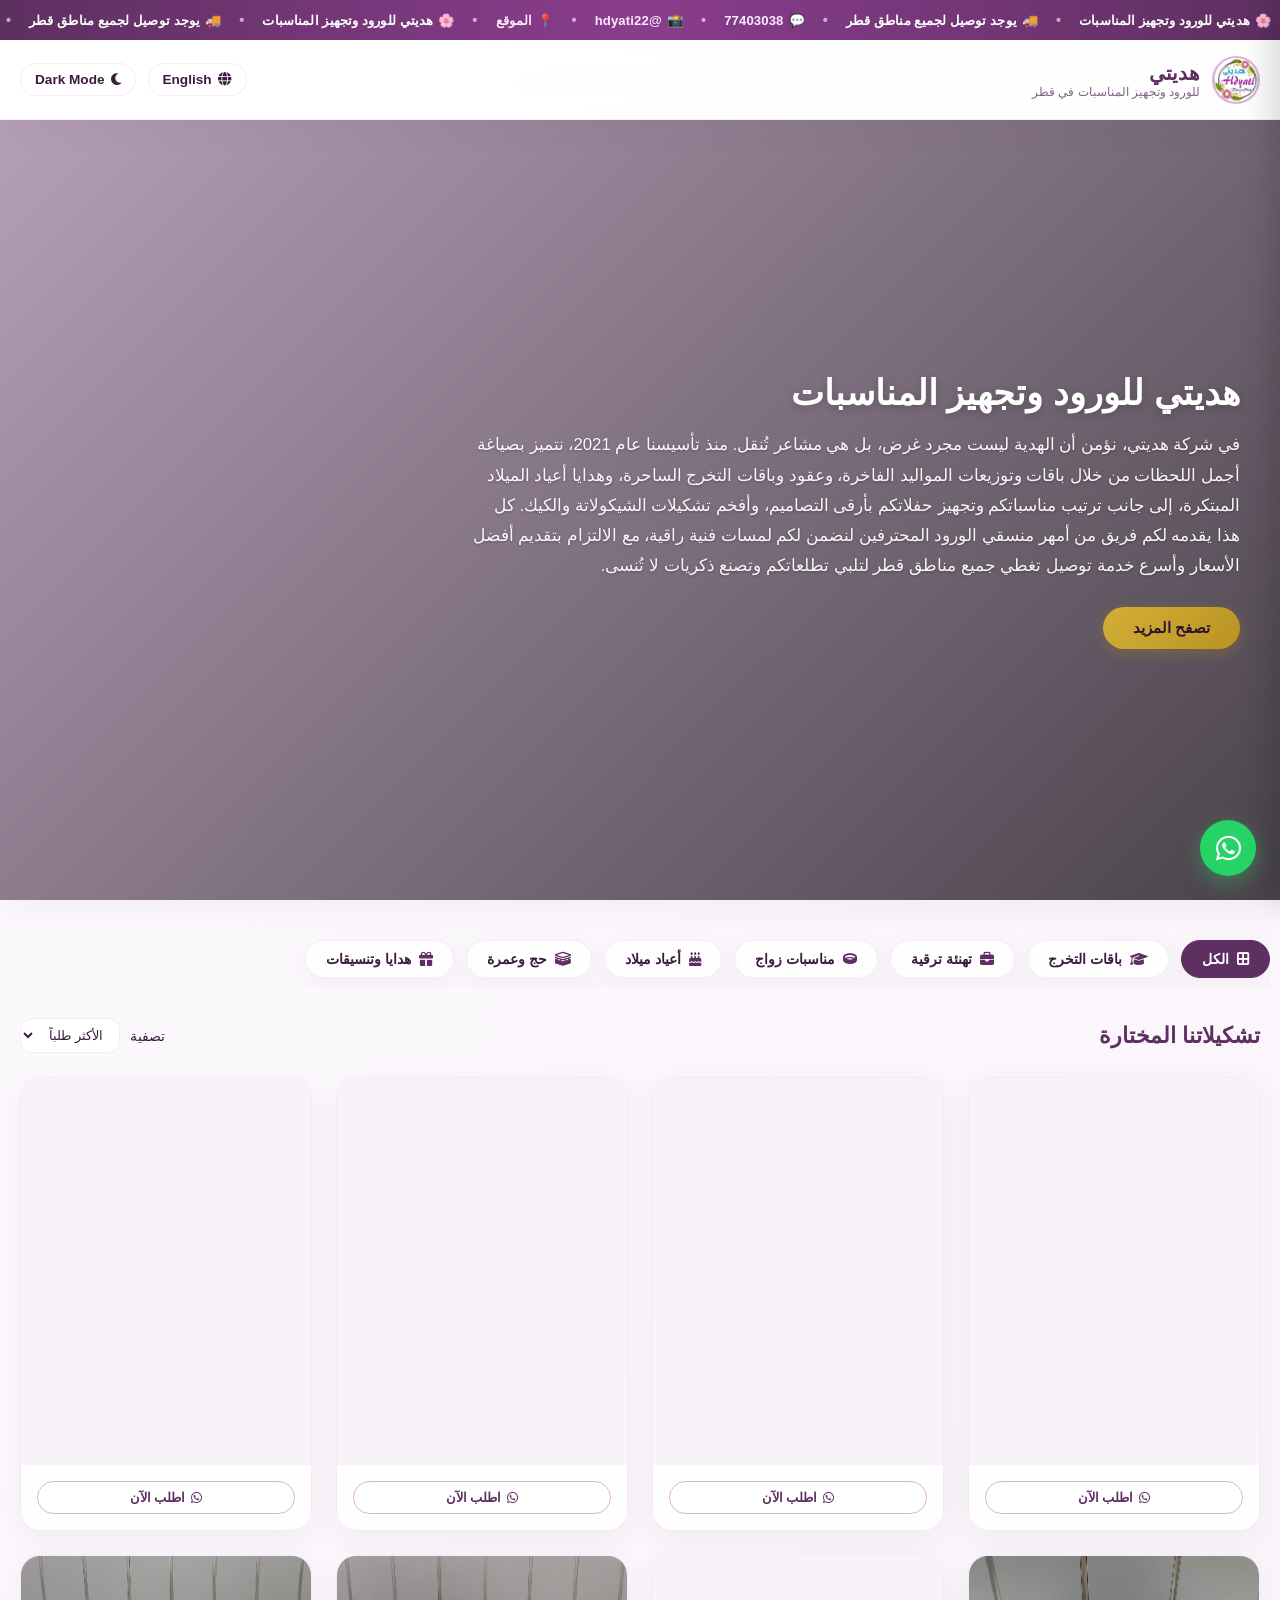
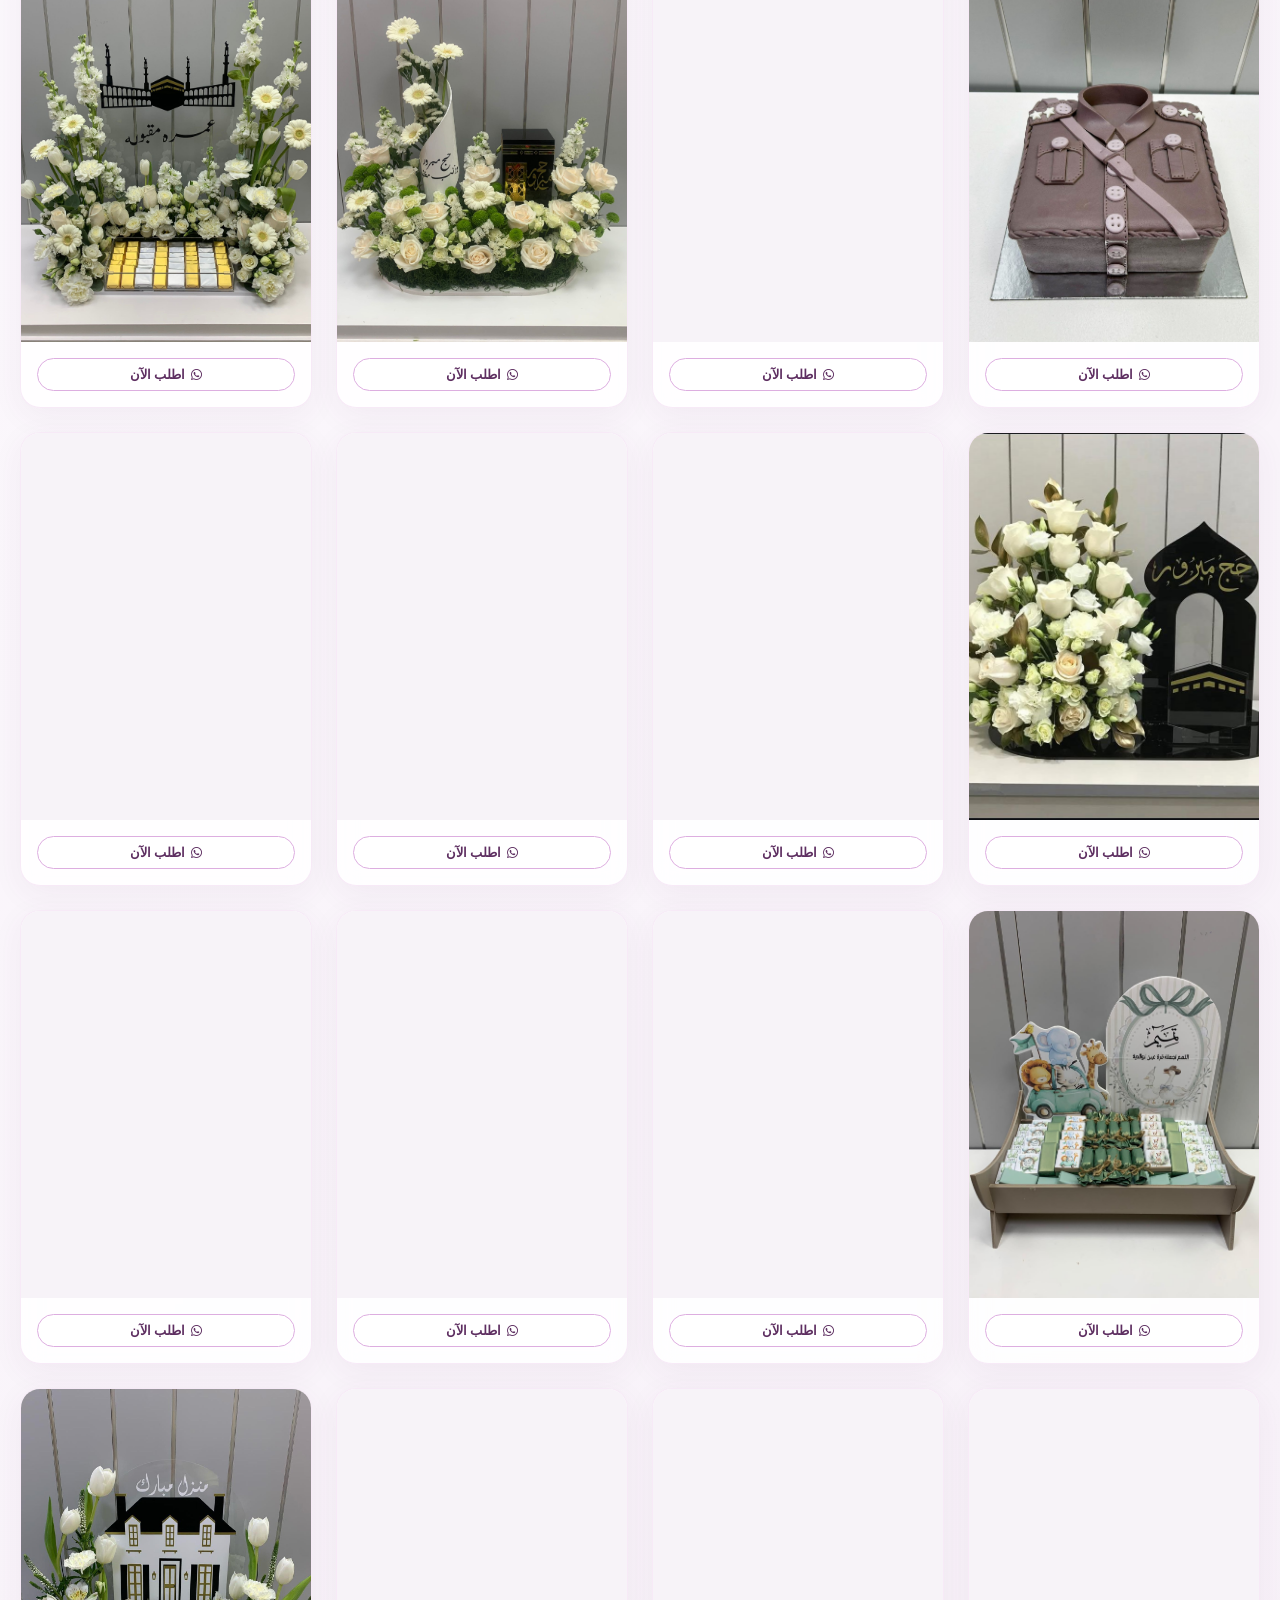
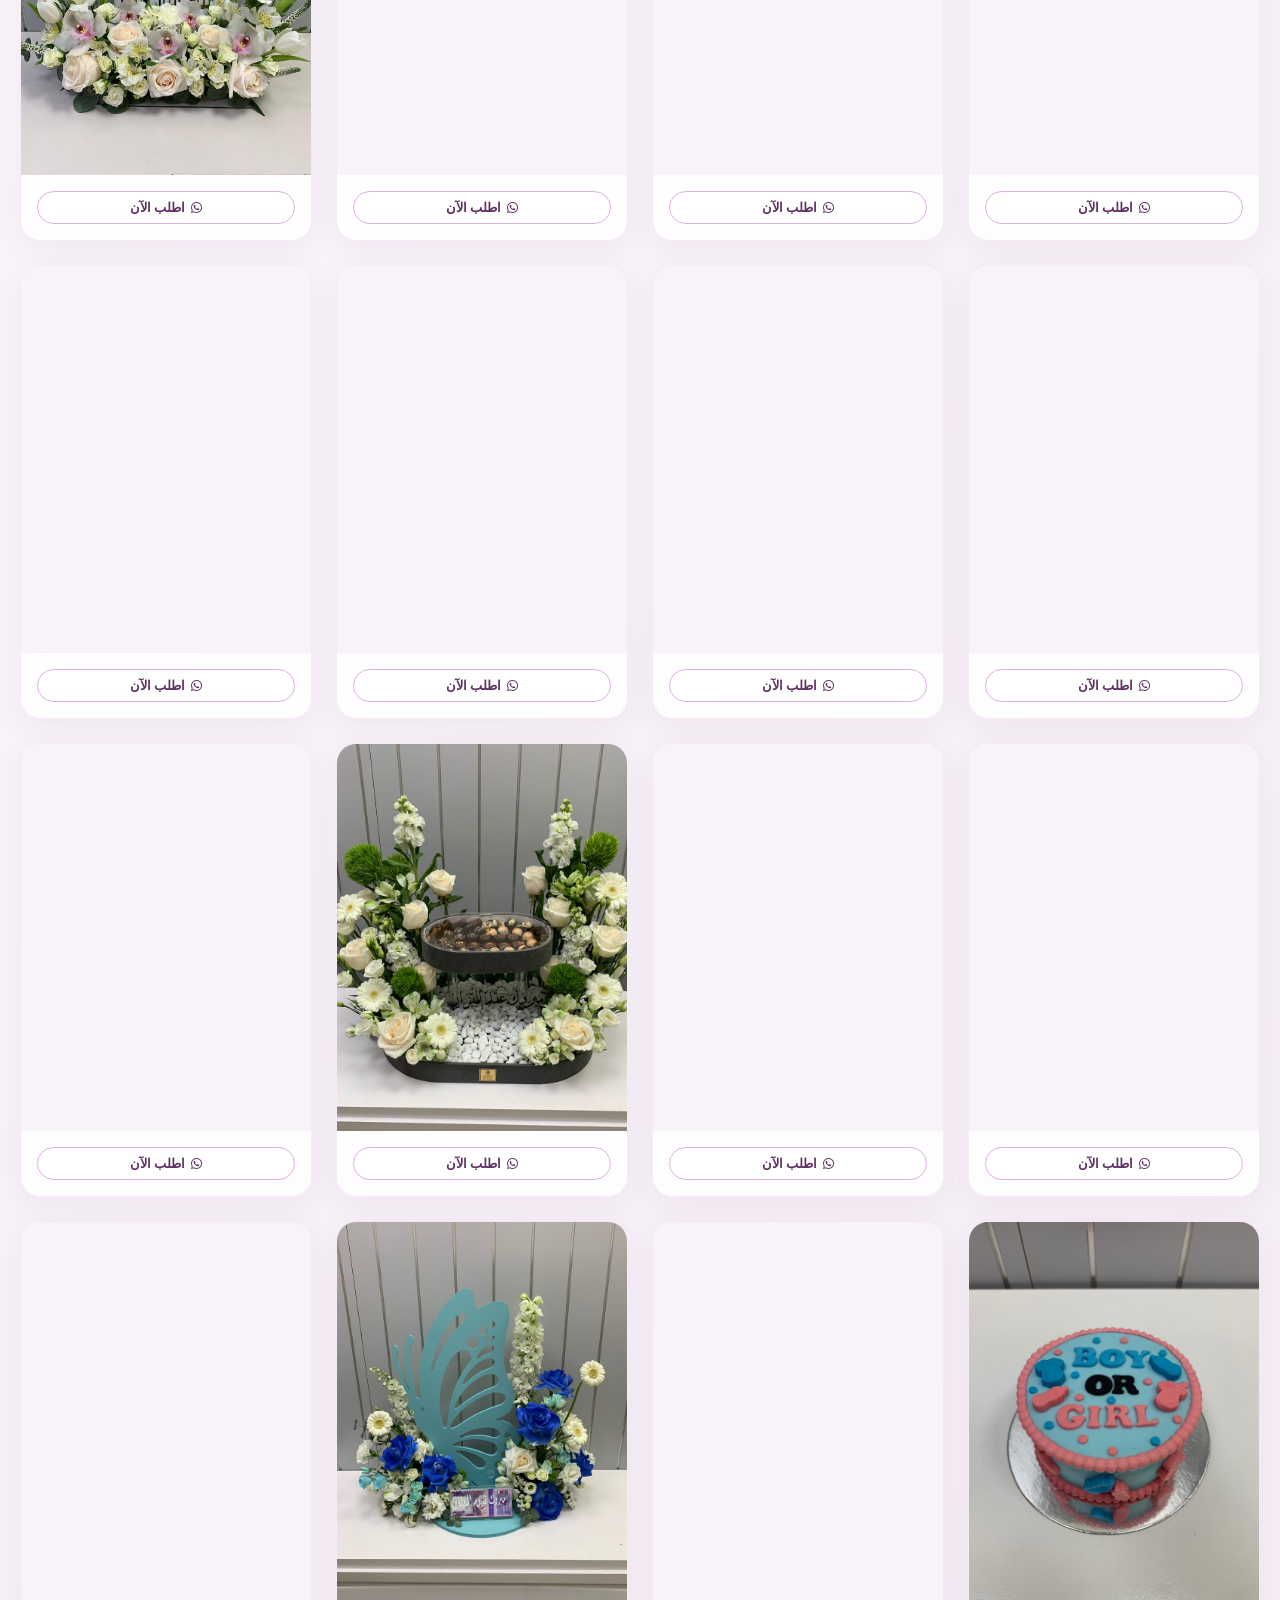
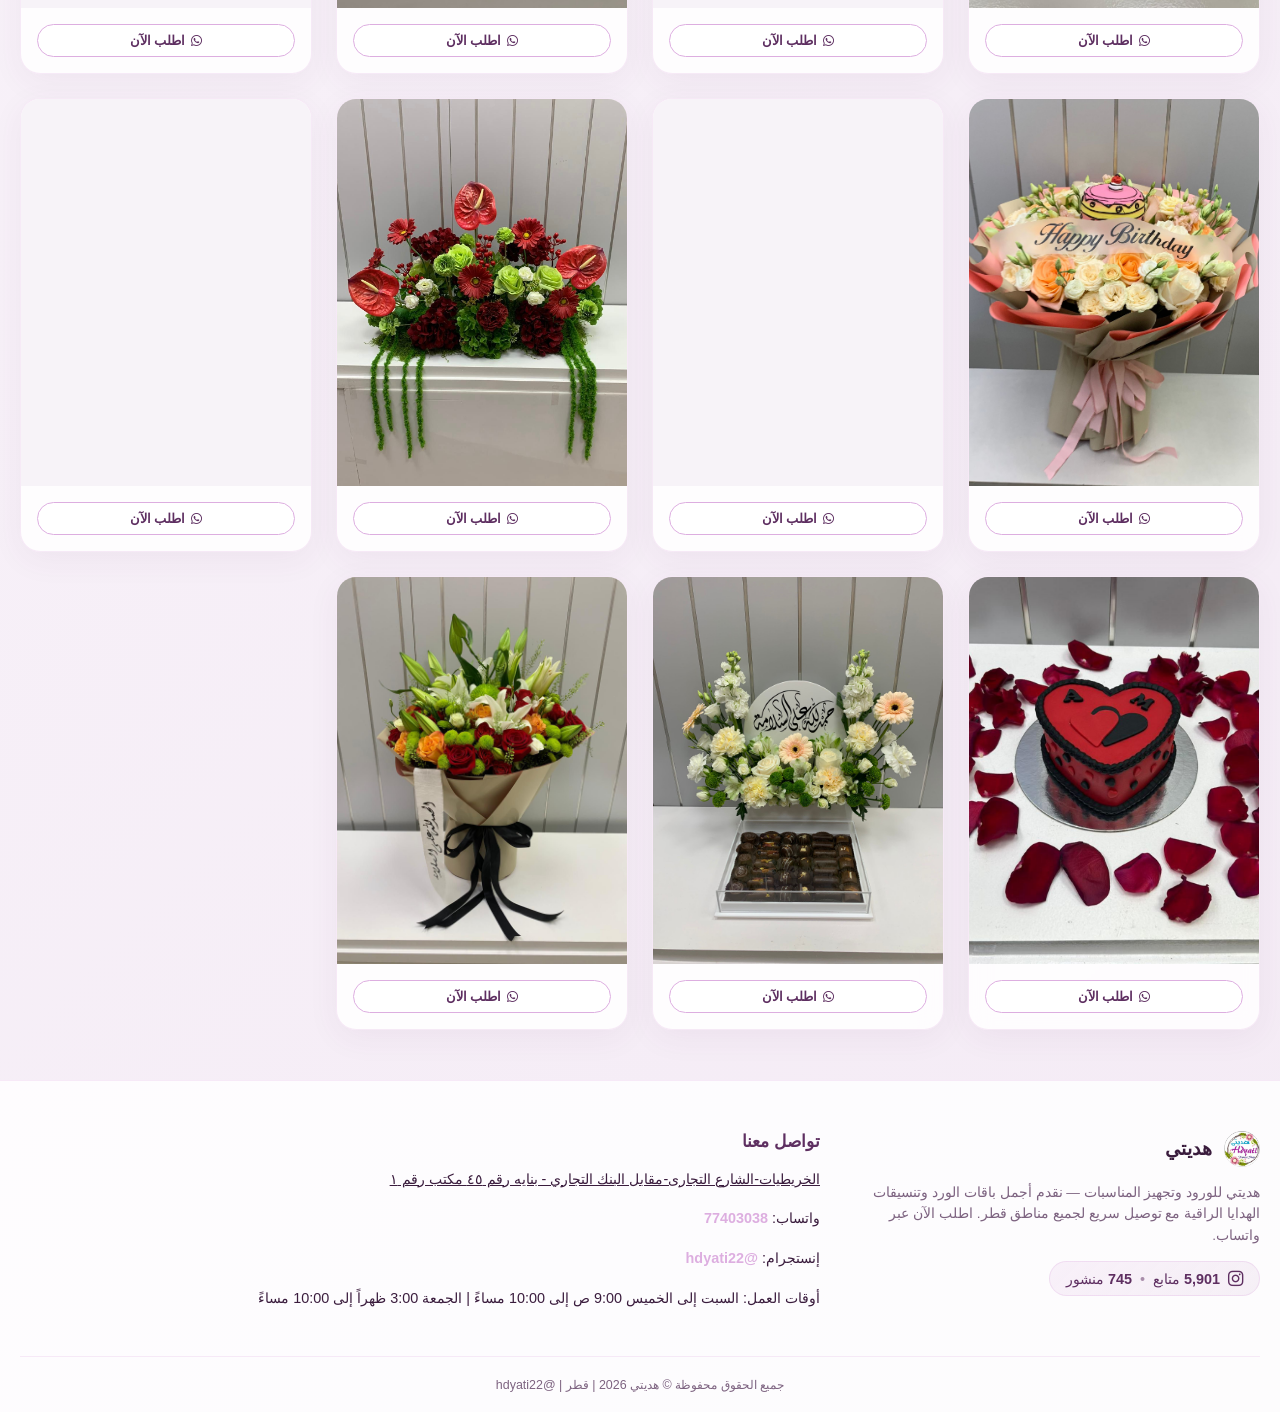
==== commit 9a27c5fe: "Fix: position:fixed broken on mobile scroll — remove overflow-x:hidden from html/body, use .page-wra" ====
--- a/index.html
+++ b/index.html
@@ -18,7 +18,7 @@
   <noscript><link rel="stylesheet" href="https://cdnjs.cloudflare.com/ajax/libs/font-awesome/6.4.0/css/all.min.css"></noscript>
 
   <!-- Custom Styles -->
-  <link rel="stylesheet" href="./index.css?v=3.4">
+  <link rel="stylesheet" href="./index.css?v=3.5">
 </head>
 <body>
 
@@ -92,6 +92,9 @@
   </header>
 
 
+
+  <!-- PAGE WRAPPER: clips horizontal overflow WITHOUT breaking position:fixed on mobile -->
+  <div class="page-wrapper">
 
   <!-- MAIN CONTAINER -->
   <main class="store-main">
@@ -282,7 +285,9 @@
     <i class="fab fa-whatsapp"></i>
   </a>
 
+  </div><!-- /.page-wrapper -->
+
   <!-- Main Application Logic Script -->
-  <script src="./app.js?v=3.3"></script>
+  <script src="./app.js?v=3.5"></script>
 </body>
 </html>
--- a/index.css
+++ b/index.css
@@ -60,9 +60,9 @@
   transition: background-color 0.3s ease, border-color 0.3s ease, color 0.3s ease;
 }
 
-html, body {
-  overflow-x: hidden;
-  max-width: 100%;
+html {
+  /* Do NOT set overflow:hidden on html — it breaks position:fixed on iOS Safari */
+  -webkit-text-size-adjust: 100%;
 }
 
 body {
@@ -72,10 +72,17 @@
   color: var(--text-main);
   min-height: 100vh;
   padding-top: calc(var(--announce-height) + var(--header-height)); /* Account for fixed bar + header */
+  /* Do NOT add overflow:hidden here — breaks position:fixed on mobile browsers */
 }
 
 body.lang-en {
   font-family: var(--font-en);
+}
+
+/* Clip horizontal overflow on scrollable content WITHOUT breaking position:fixed */
+.page-wrapper {
+  overflow-x: hidden;
+  width: 100%;
 }
 
 a {
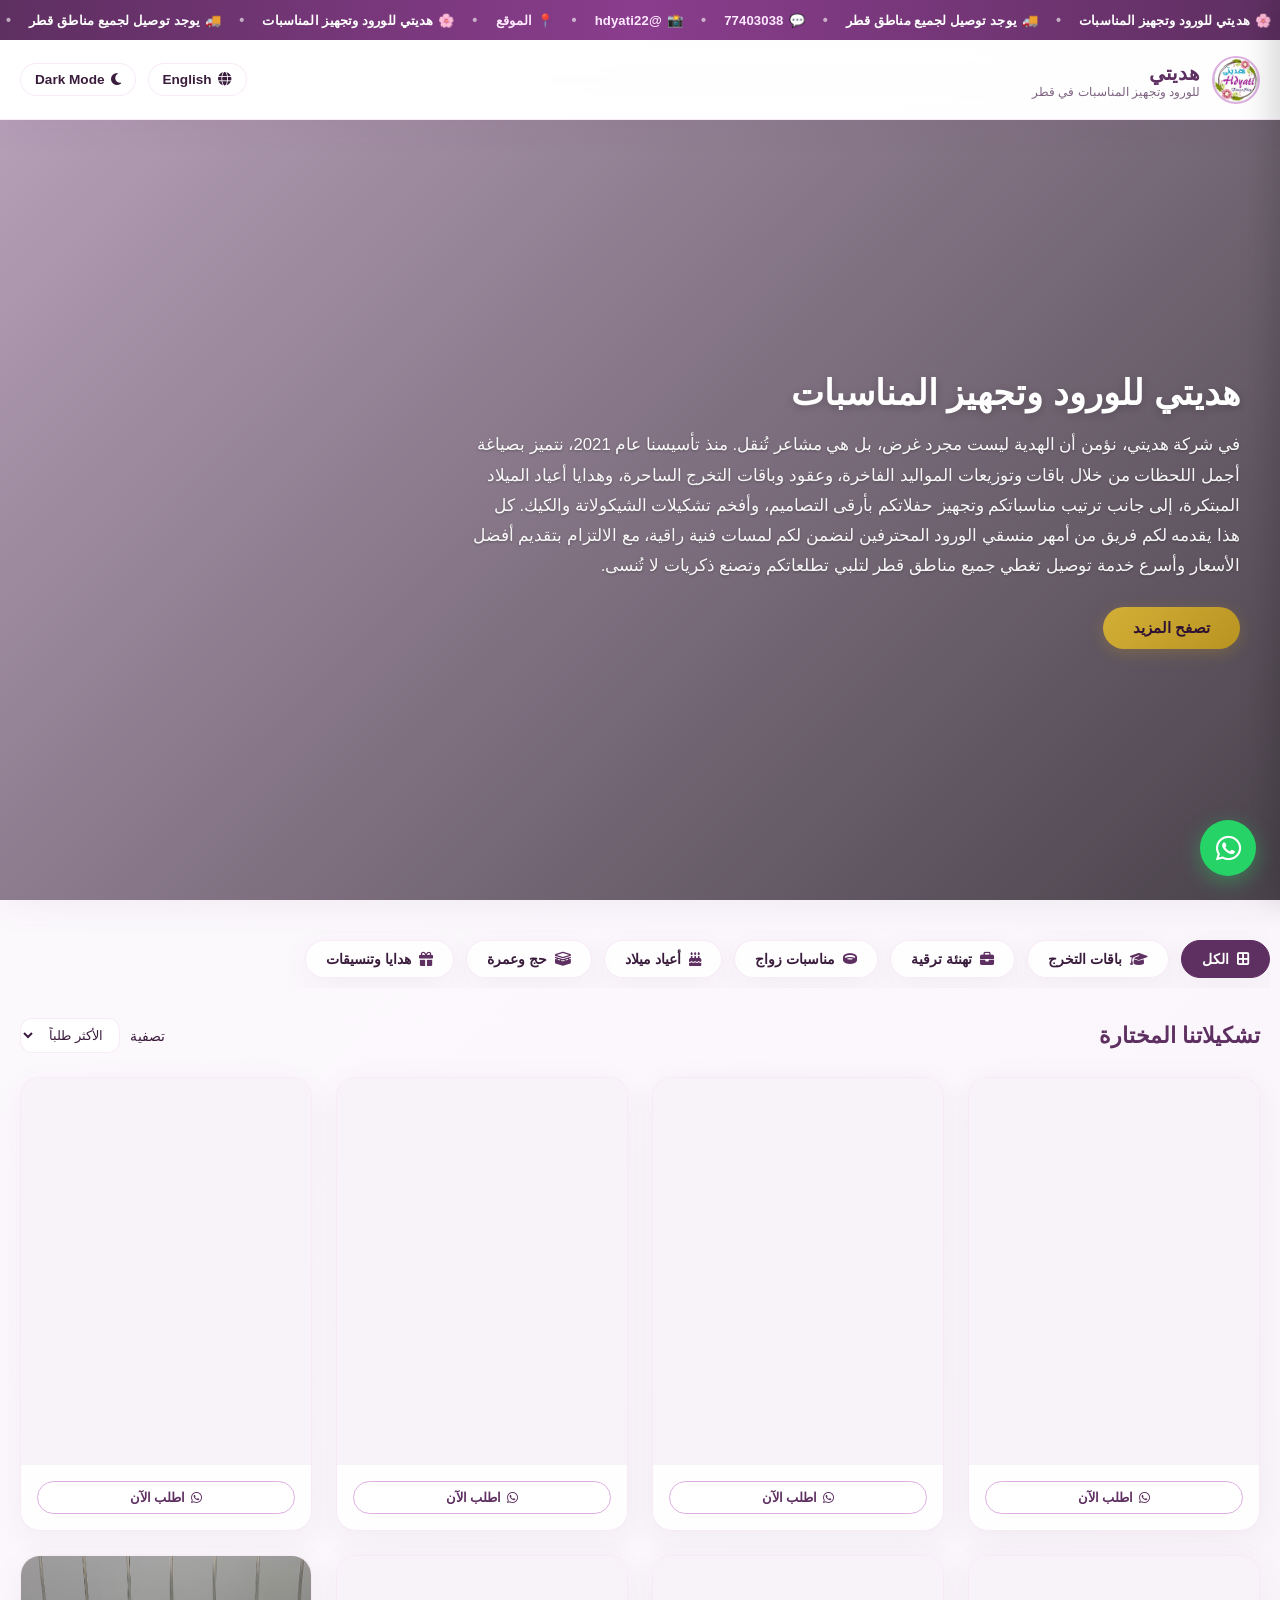
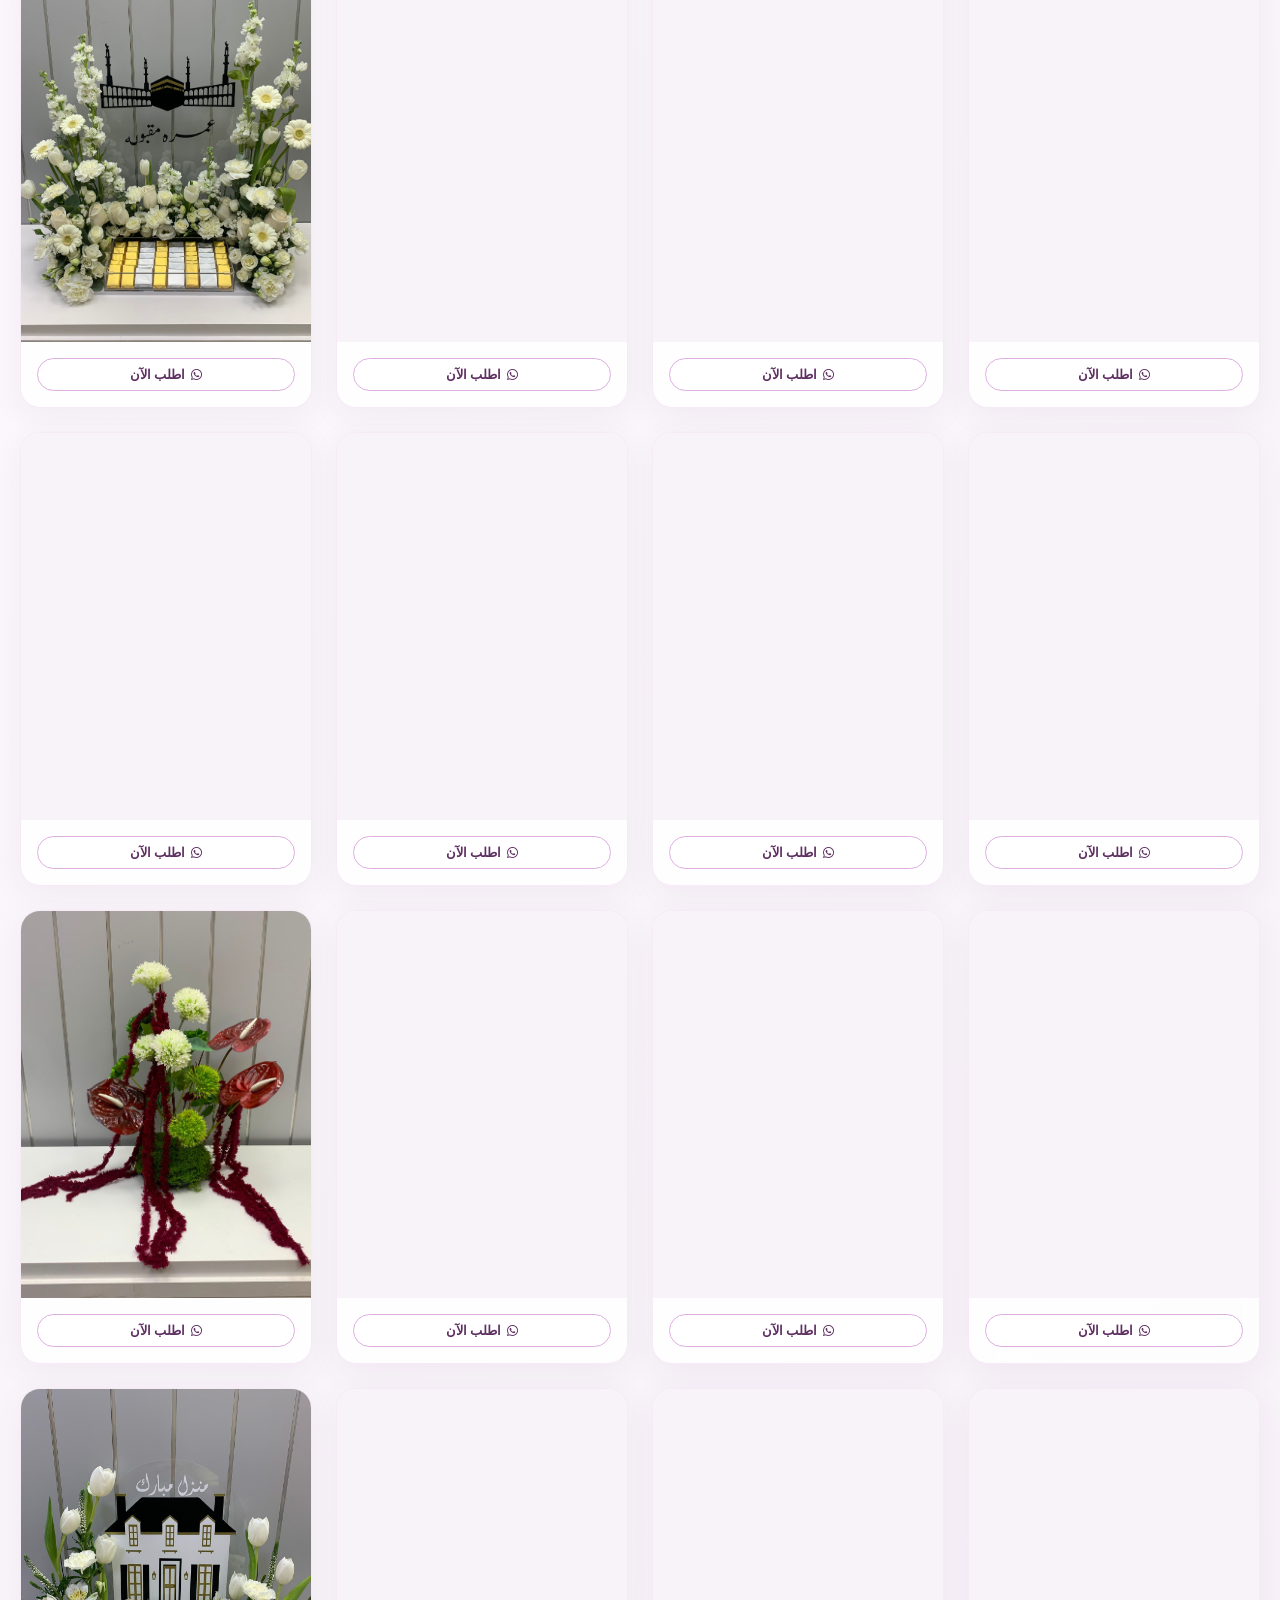
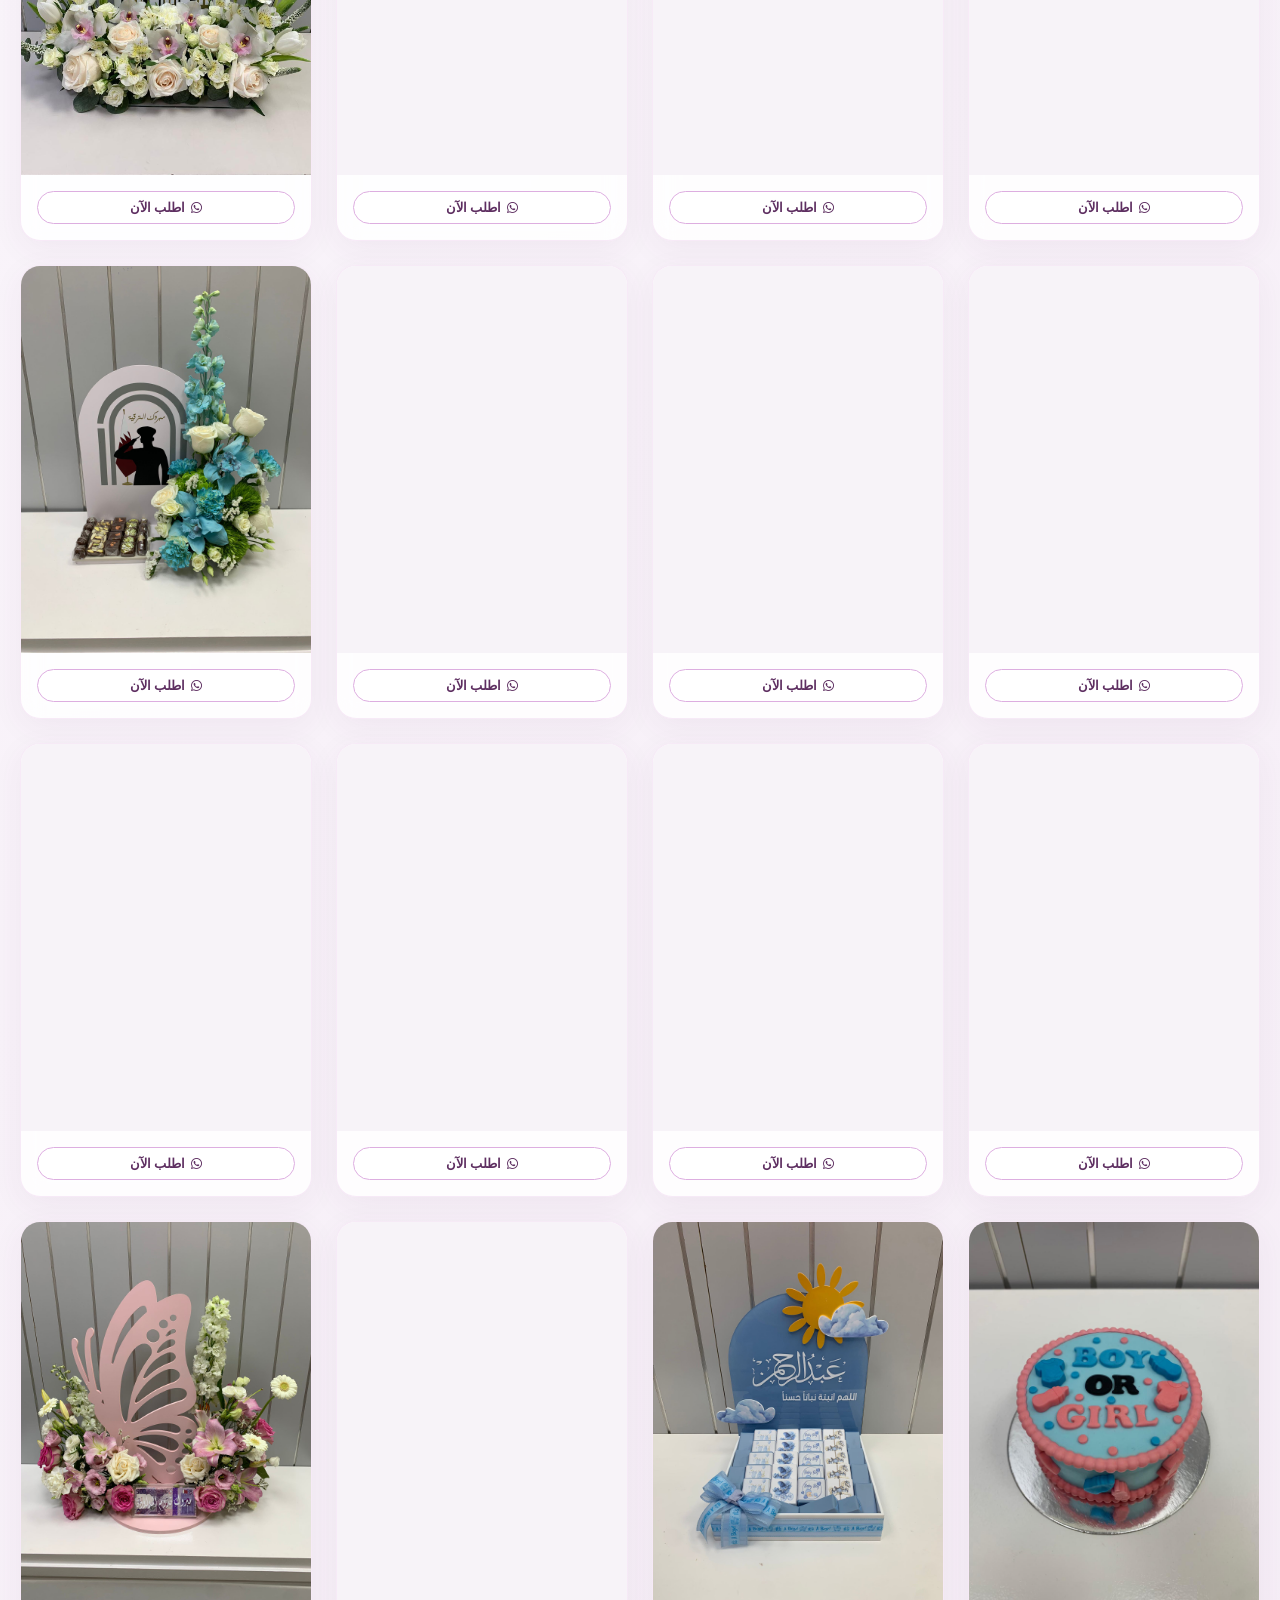
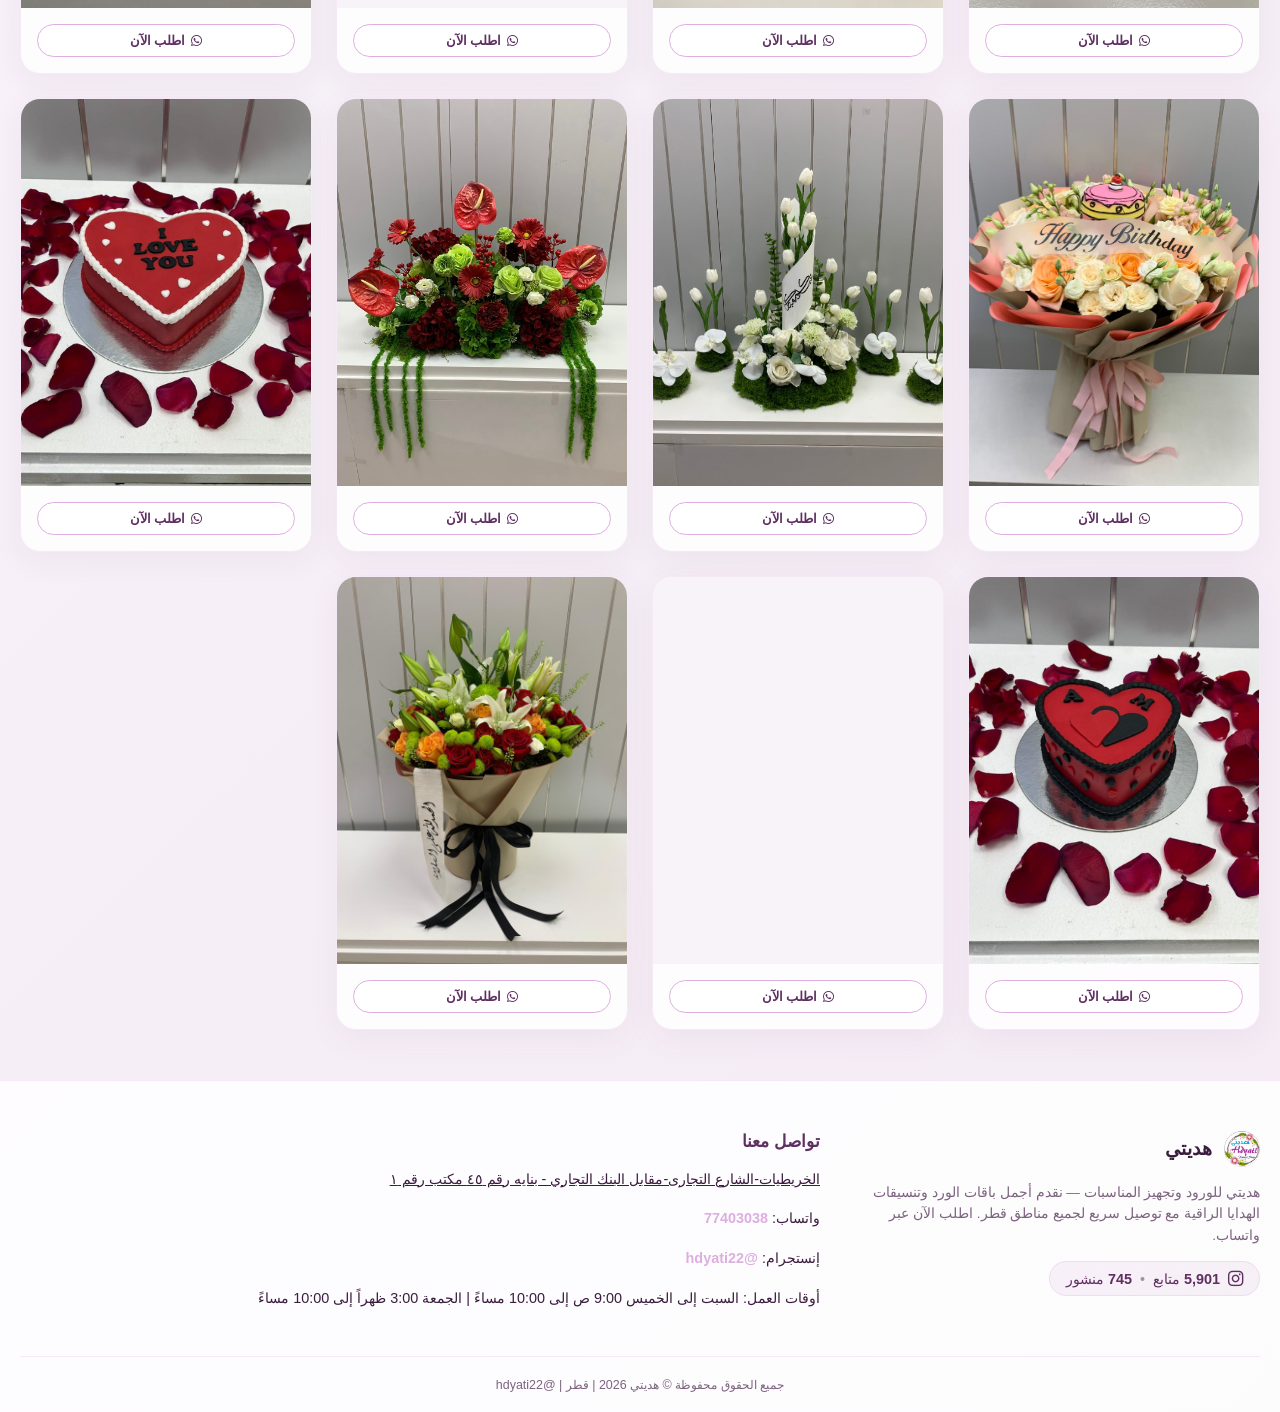
==== commit 16731cfb: "Add: logo.png as favicon + apple-touch-icon + theme-color meta" ====
--- a/index.html
+++ b/index.html
@@ -12,6 +12,11 @@
   <meta property="og:image" content="photo/logo.png">
   <meta property="og:url" content="https://hdyati.com/">
   <meta name="keywords" content="هديتي, ورود قطر, تنسيق مناسبات, هدايا قطر, ورود الدوحة, مواليد قطر, باقات ورد, فازات ورد, توصيل ورود قطر">
+
+  <!-- Favicon — يظهر في تبويب المتصفح -->
+  <link rel="icon" type="image/png" href="photo/logo.png">
+  <link rel="apple-touch-icon" href="photo/logo.png">
+  <meta name="theme-color" content="#5e2f61">
   
   <!-- FontAwesome Icons - Deferred (announce bar now uses emoji, no FA dependency) -->
   <link rel="preload" href="https://cdnjs.cloudflare.com/ajax/libs/font-awesome/6.4.0/css/all.min.css" as="style" onload="this.onload=null;this.rel='stylesheet'">
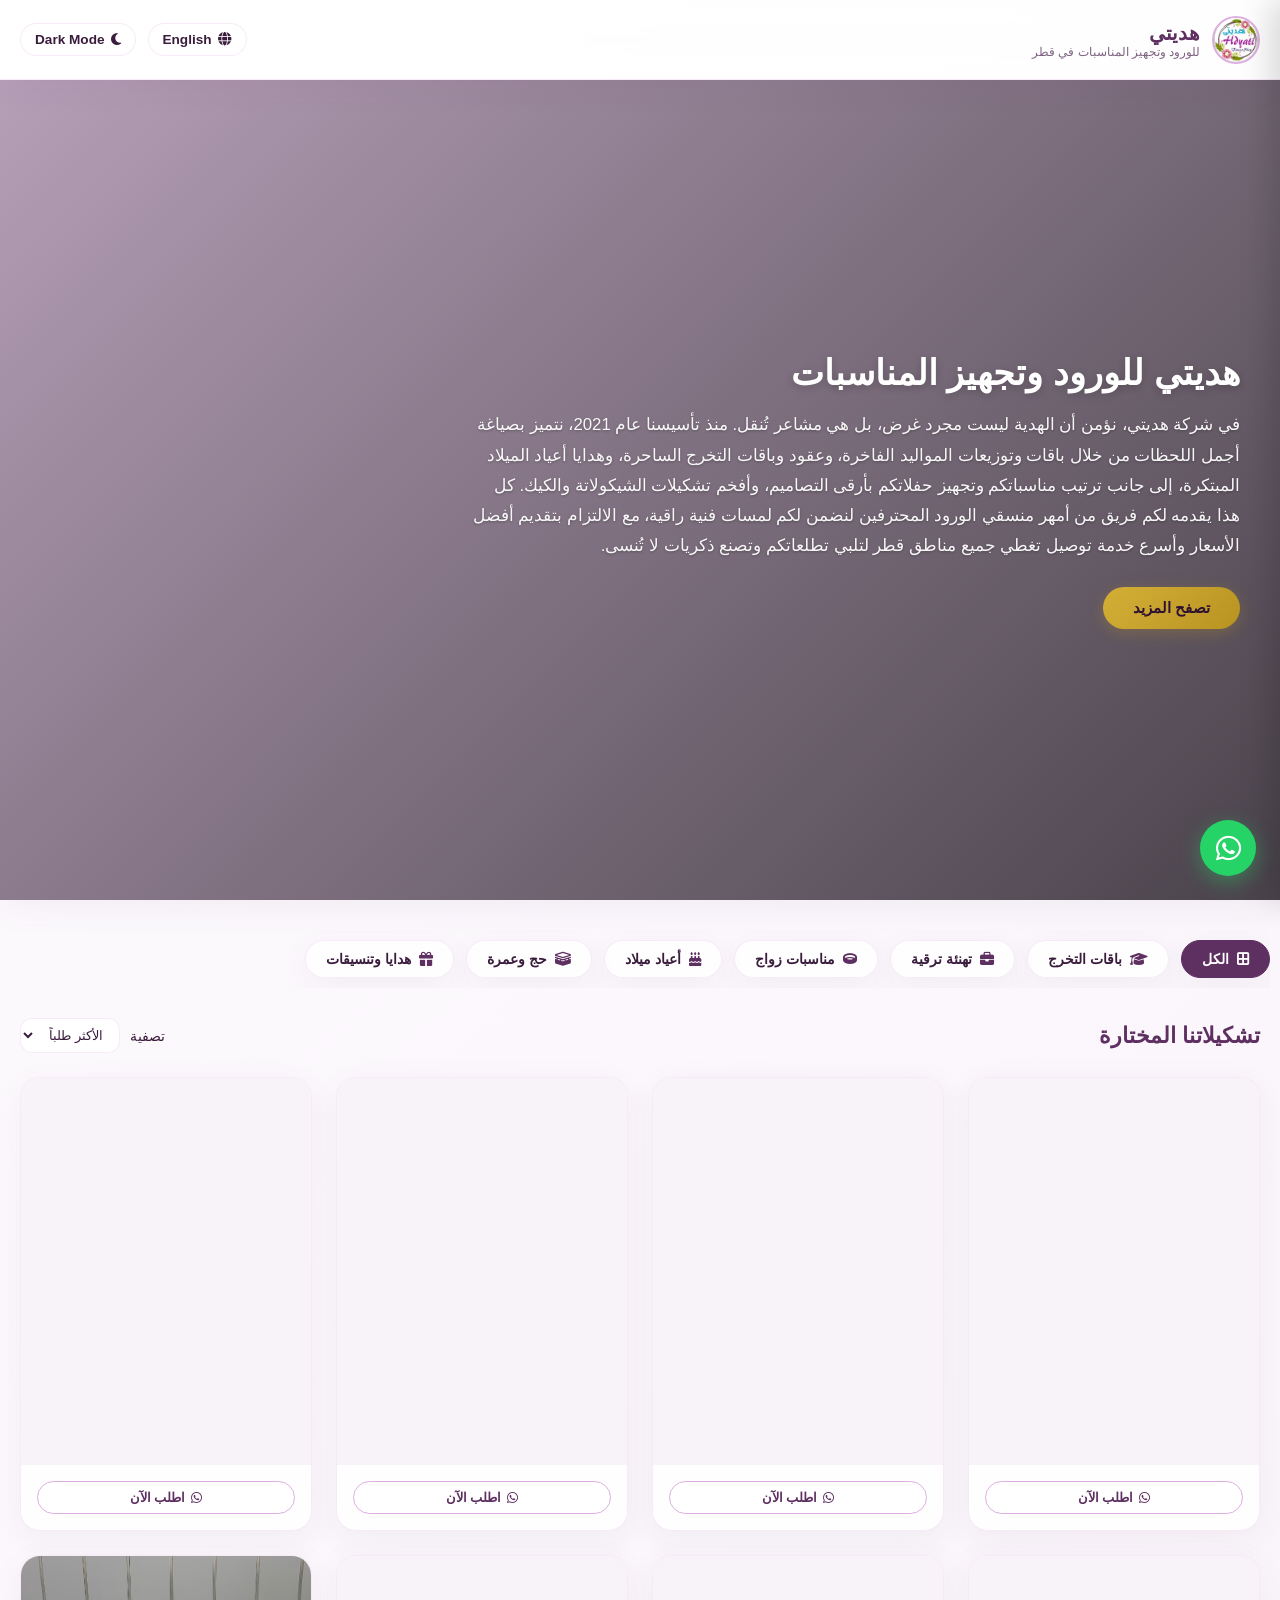
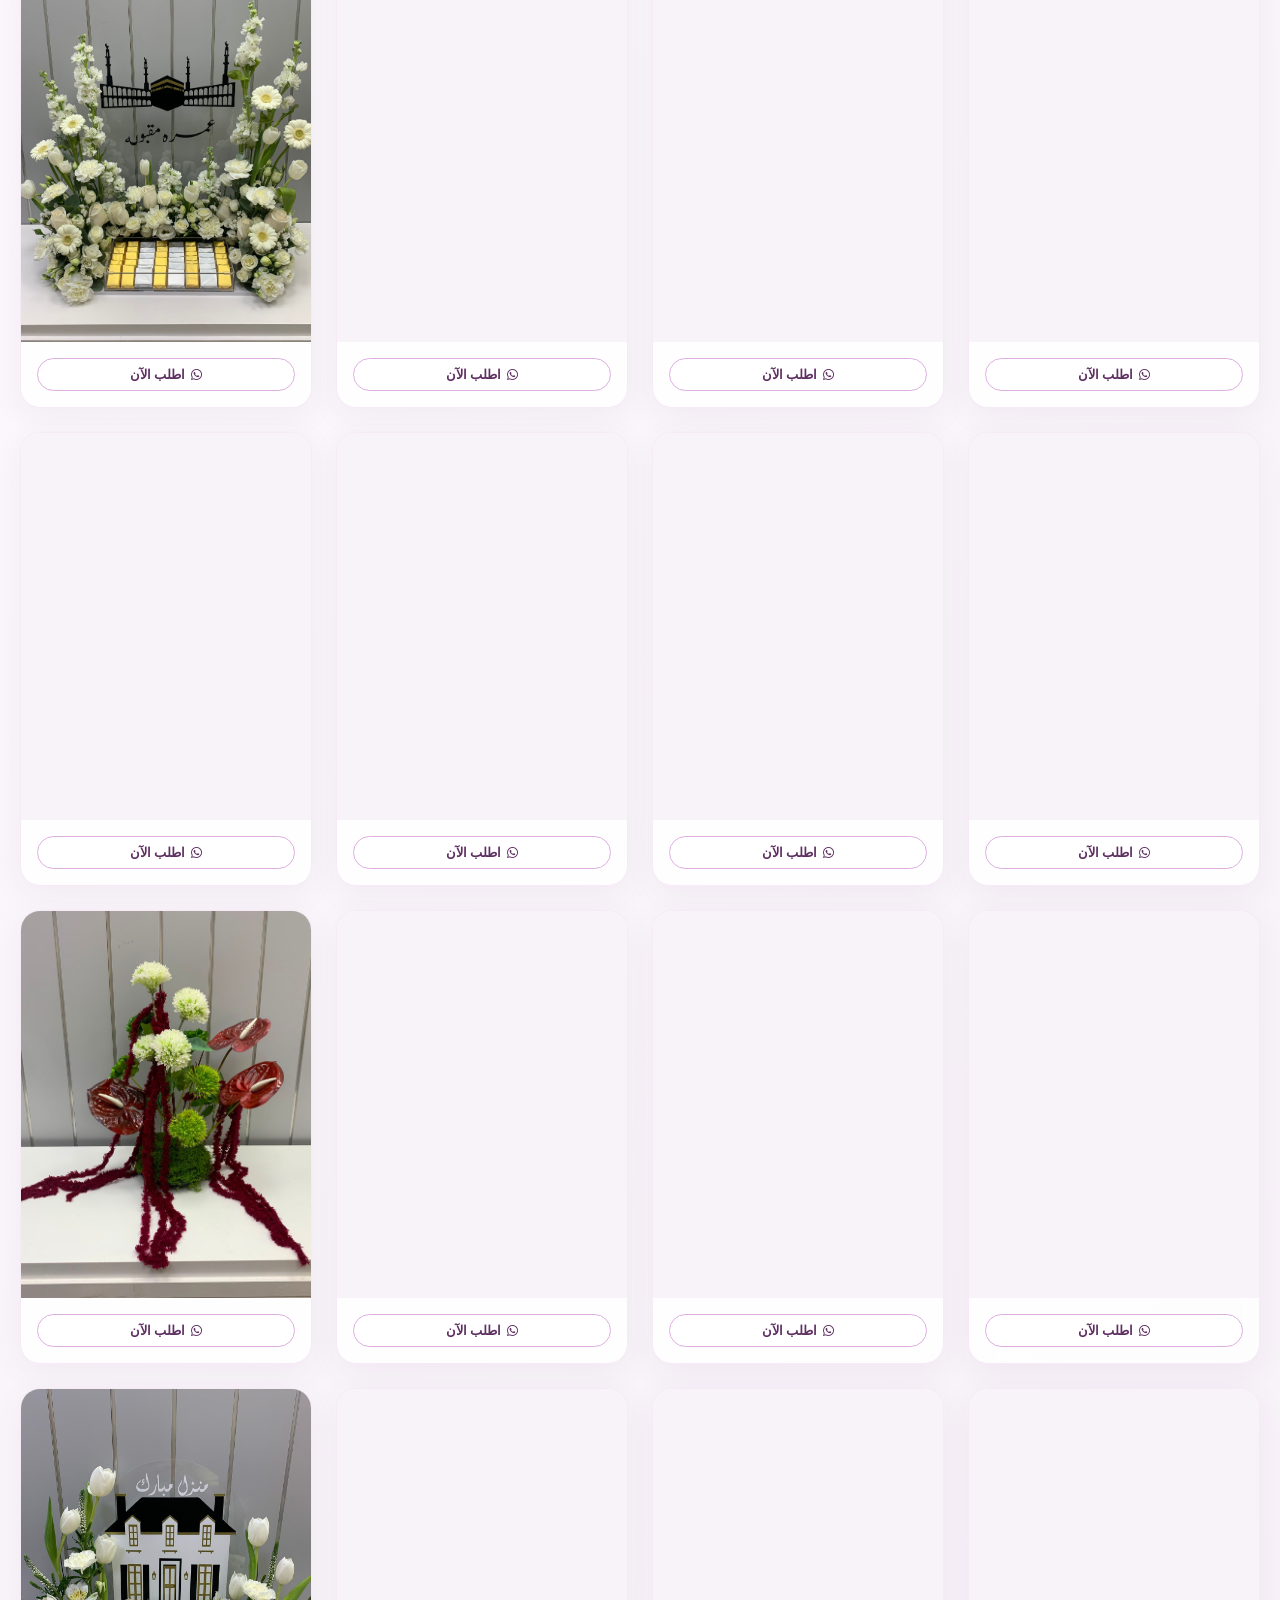
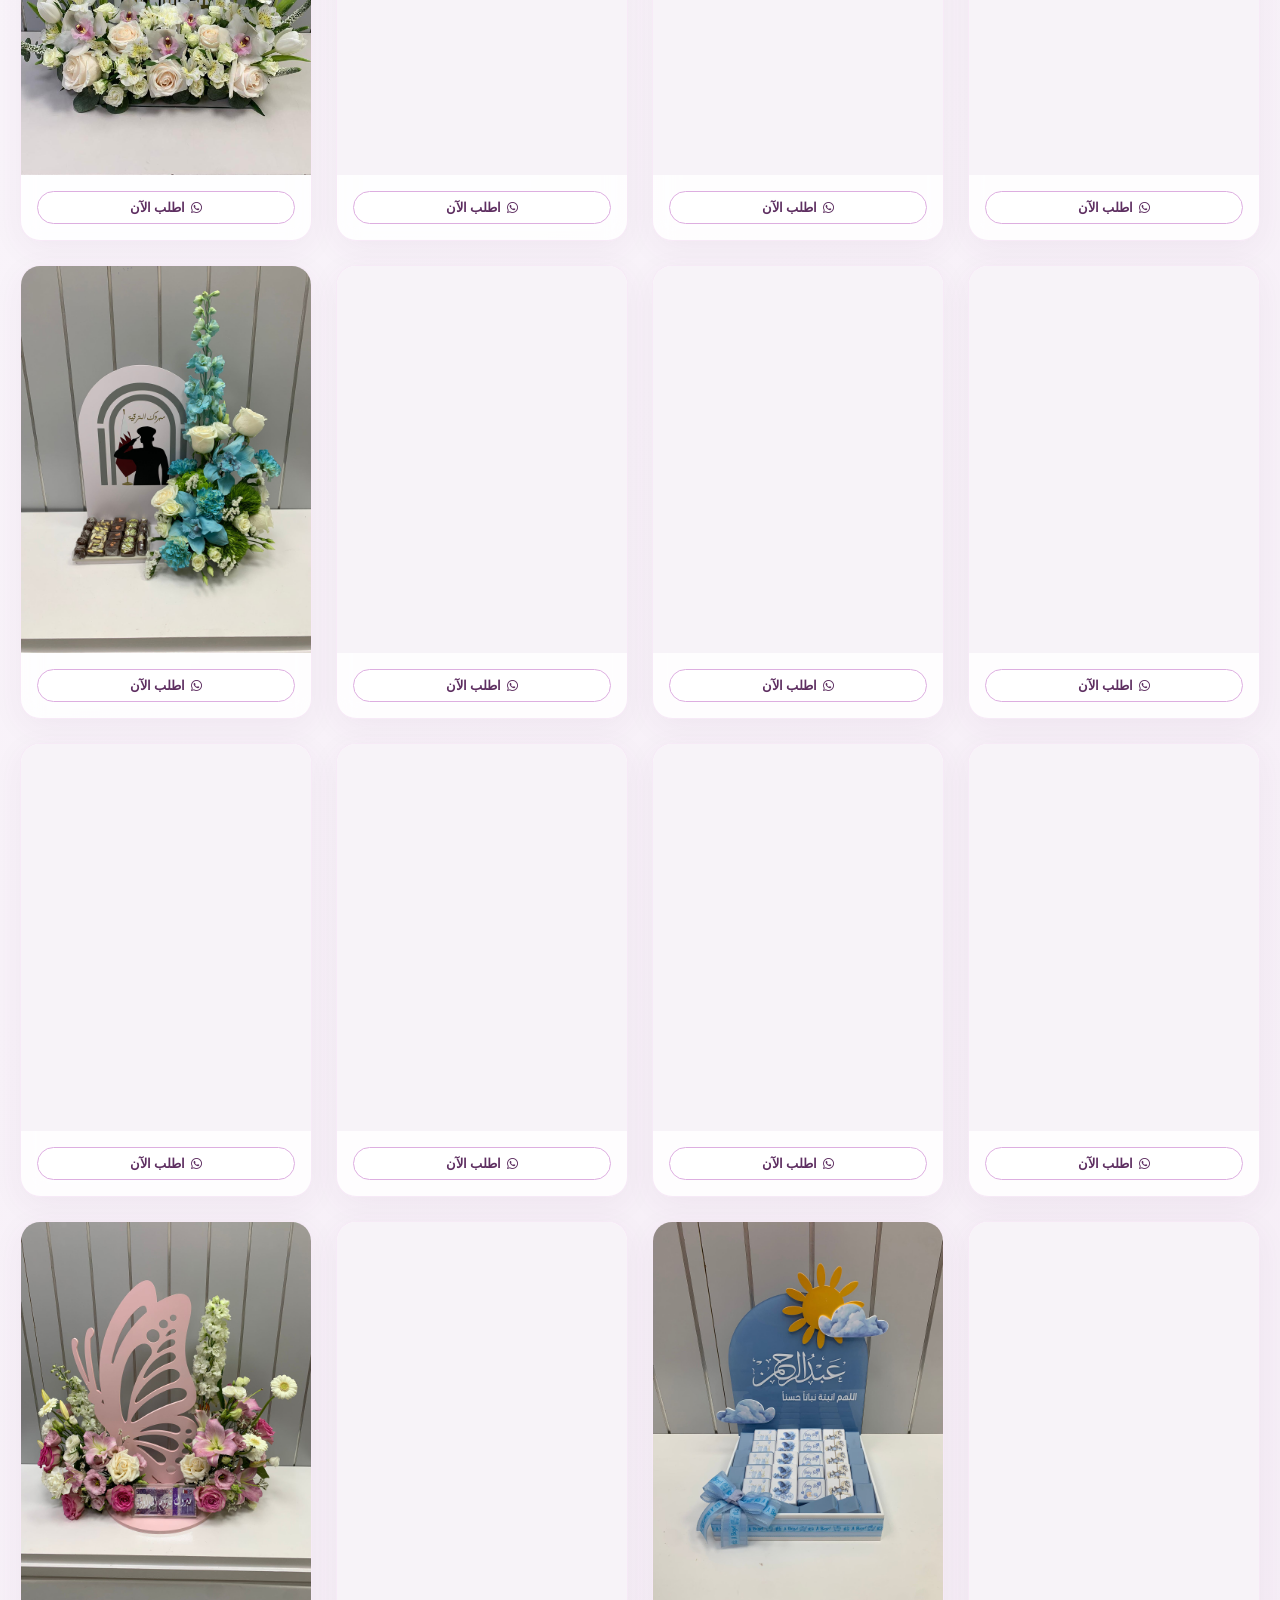
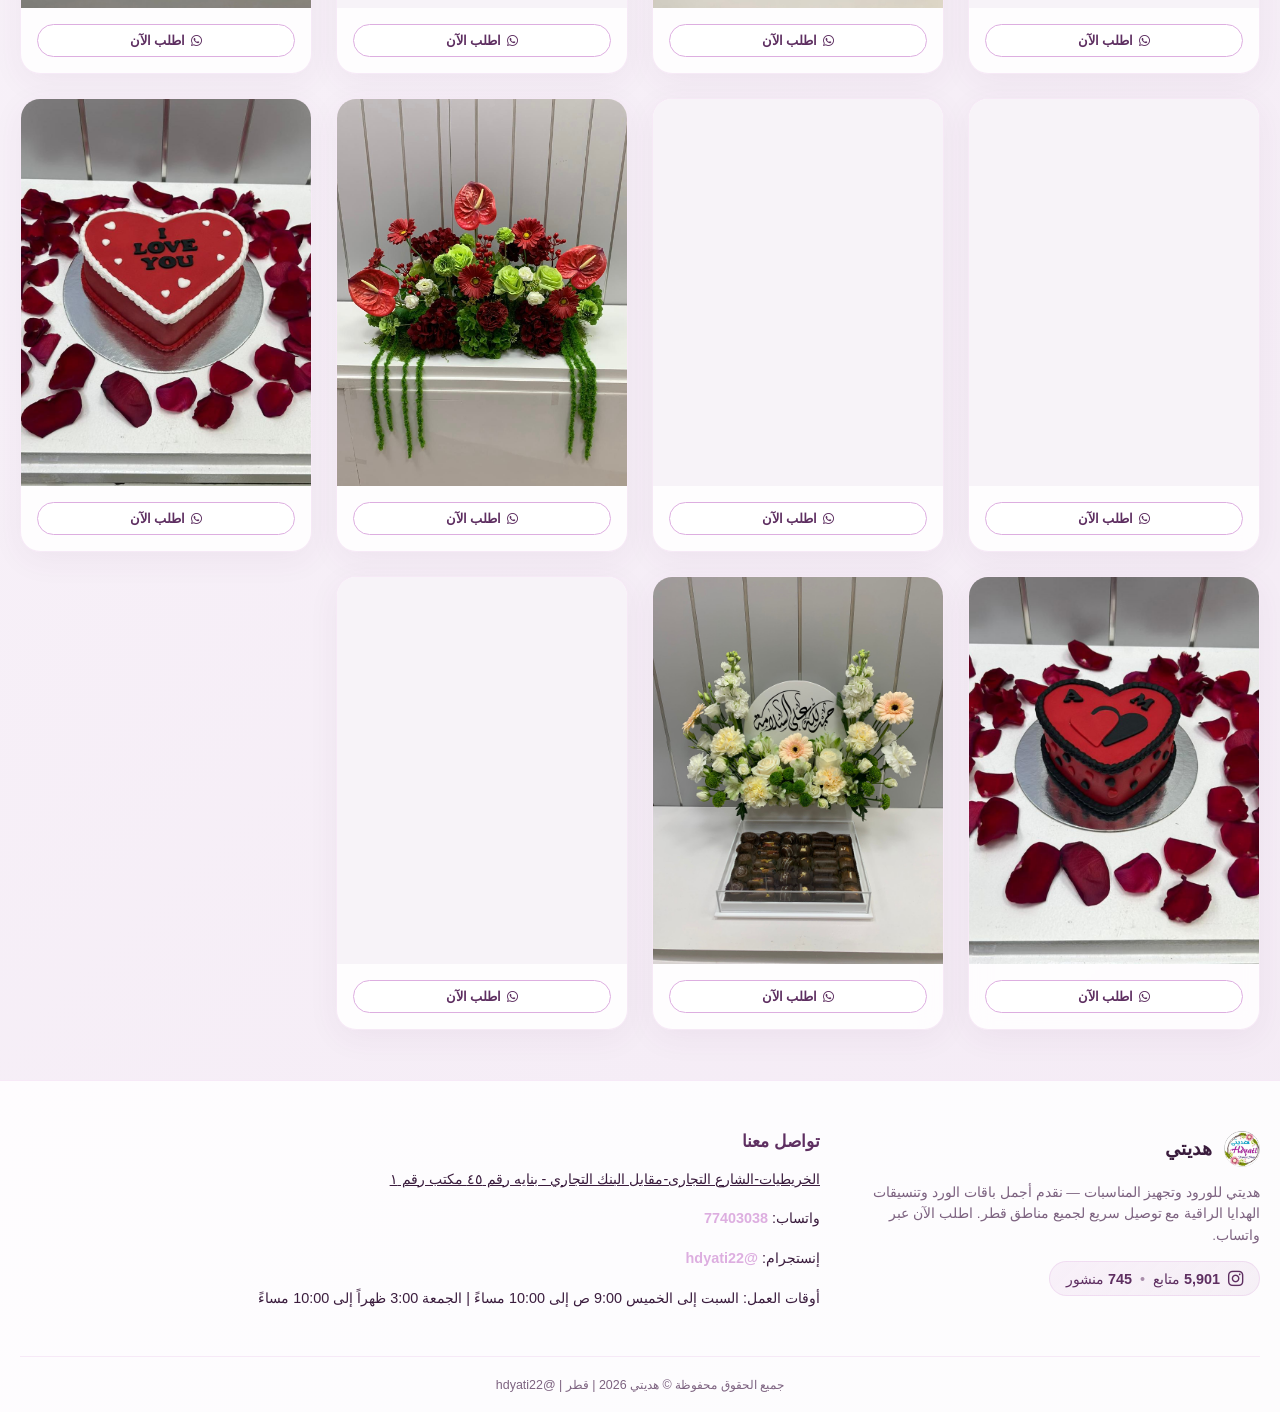
==== commit d6c013bd: "Remove: announcement bar completely, move header to top:0" ====
--- a/index.html
+++ b/index.html
@@ -23,42 +23,10 @@
   <noscript><link rel="stylesheet" href="https://cdnjs.cloudflare.com/ajax/libs/font-awesome/6.4.0/css/all.min.css"></noscript>
 
   <!-- Custom Styles -->
-  <link rel="stylesheet" href="./index.css?v=3.5">
+  <link rel="stylesheet" href="./index.css?v=3.6">
 </head>
 <body>
 
-  <!-- ANNOUNCEMENT BAR (Bio from @hdyati22) -->
-  <div class="announce-bar">
-    <div class="announce-inner">
-      <!-- Track 1 — uses Unicode emoji (no FontAwesome dependency = instant render) -->
-      <div class="announce-track">
-        <span class="announce-item">🌸 <span data-i18n="announce_title">هديتي للورود وتجهيز المناسبات</span></span>
-        <span class="announce-dot">•</span>
-        <span class="announce-item">🚚 <span data-i18n="announce_shipping">يوجد توصيل لجميع مناطق قطر</span></span>
-        <span class="announce-dot">•</span>
-        <span class="announce-item">💬 <a href="https://wa.me/97477403038" target="_blank">77403038</a></span>
-        <span class="announce-dot">•</span>
-        <span class="announce-item">📸 <a href="https://www.instagram.com/hdyati22/" target="_blank">@hdyati22</a></span>
-        <span class="announce-dot">•</span>
-        <span class="announce-item">📍 <a href="https://maps.app.goo.gl/mS9hyzkFHLKMRhLc7" target="_blank" data-i18n="announce_location">الموقع</a></span>
-        <span class="announce-dot">•</span>
-      </div>
-
-      <!-- Track 2 (Duplicate for seamless loop) -->
-      <div class="announce-track">
-        <span class="announce-item">🌸 <span data-i18n="announce_title">هديتي للورود وتجهيز المناسبات</span></span>
-        <span class="announce-dot">•</span>
-        <span class="announce-item">🚚 <span data-i18n="announce_shipping">يوجد توصيل لجميع مناطق قطر</span></span>
-        <span class="announce-dot">•</span>
-        <span class="announce-item">💬 <a href="https://wa.me/97477403038" target="_blank">77403038</a></span>
-        <span class="announce-dot">•</span>
-        <span class="announce-item">📸 <a href="https://www.instagram.com/hdyati22/" target="_blank">@hdyati22</a></span>
-        <span class="announce-dot">•</span>
-        <span class="announce-item">📍 <a href="https://maps.app.goo.gl/mS9hyzkFHLKMRhLc7" target="_blank" data-i18n="announce_location">الموقع</a></span>
-        <span class="announce-dot">•</span>
-      </div>
-    </div>
-  </div>
 
   <!-- HEADER -->
   <header class="store-header">
--- a/index.css
+++ b/index.css
@@ -32,7 +32,7 @@
   --font-en: 'Inter', sans-serif;
   
   --header-height: 80px;
-  --announce-height: 40px;
+  --announce-height: 0px;
 }
 
 /* Dark Mode Palette Overrides */
@@ -93,7 +93,7 @@
 /* --- STORE HEADER --- */
 .store-header {
   position: fixed;
-  top: var(--announce-height);
+  top: 0;
   left: 0;
   width: 100%;
   height: var(--header-height);
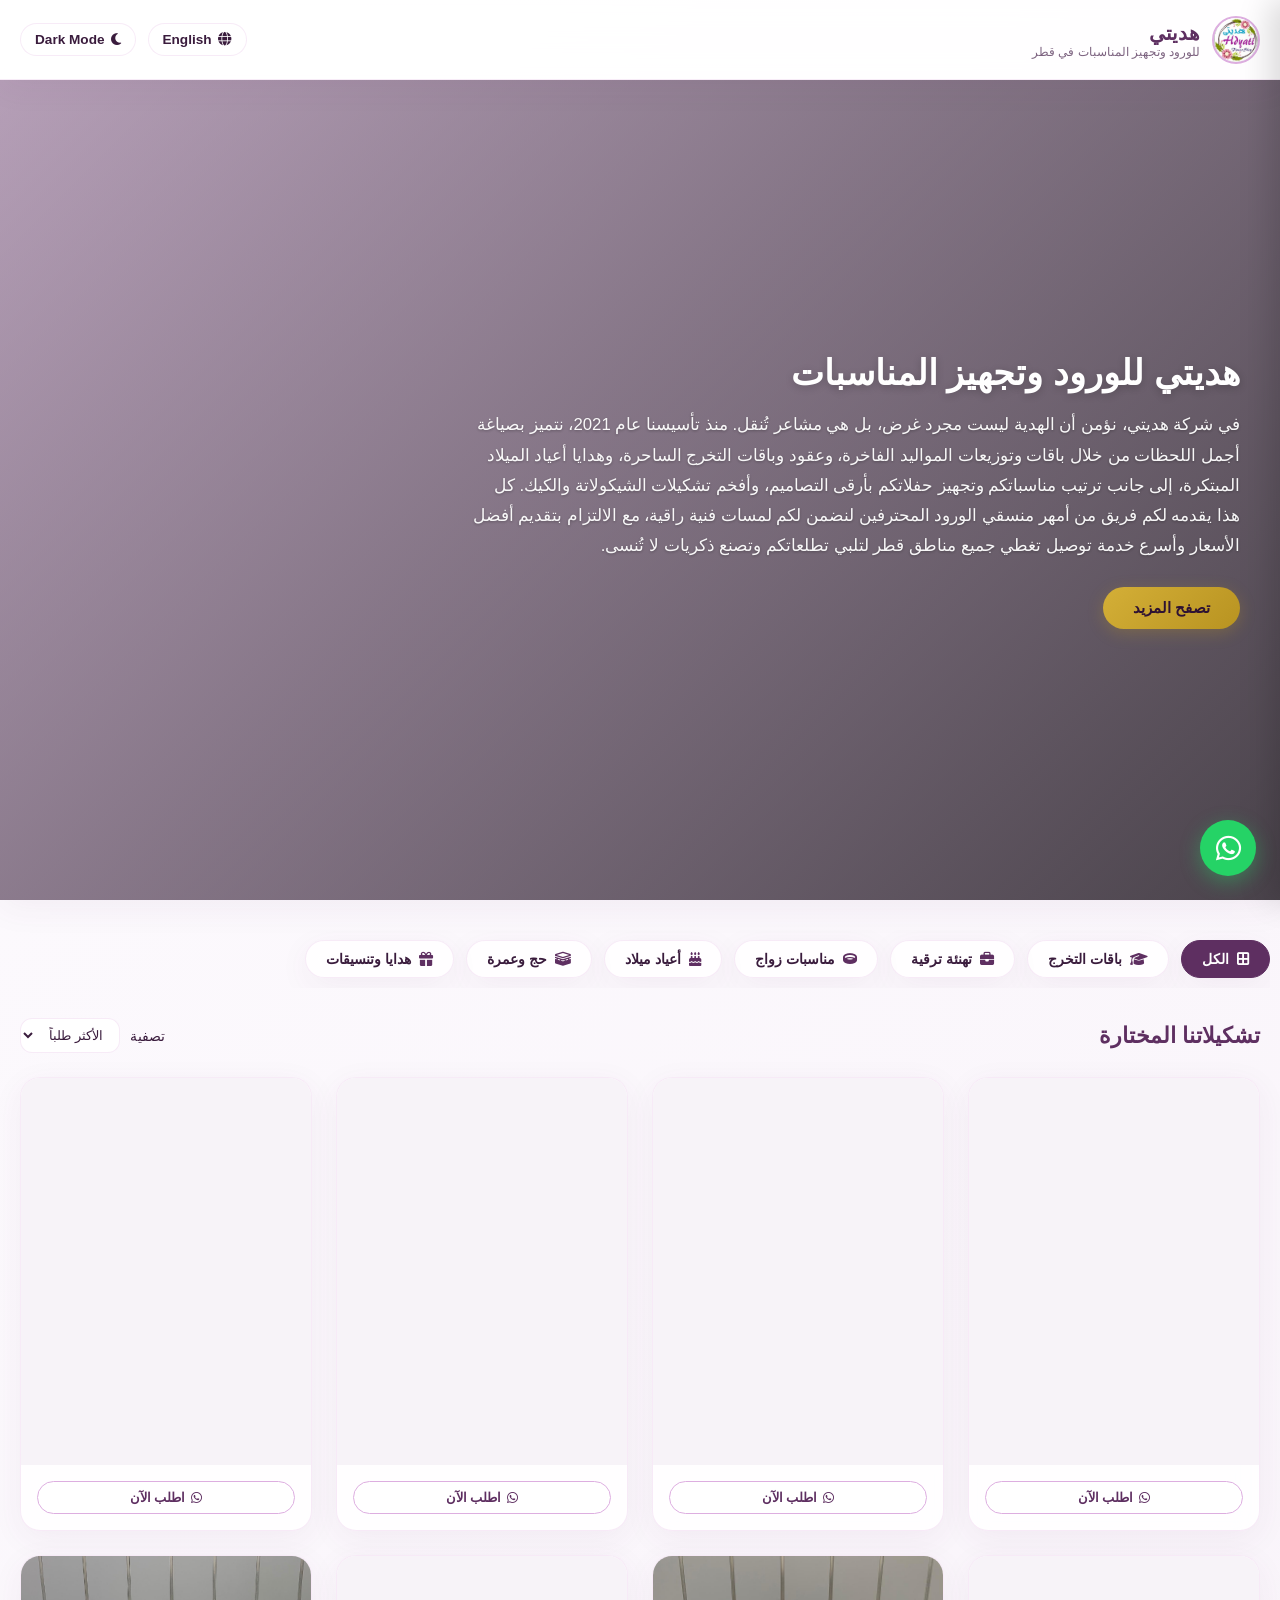
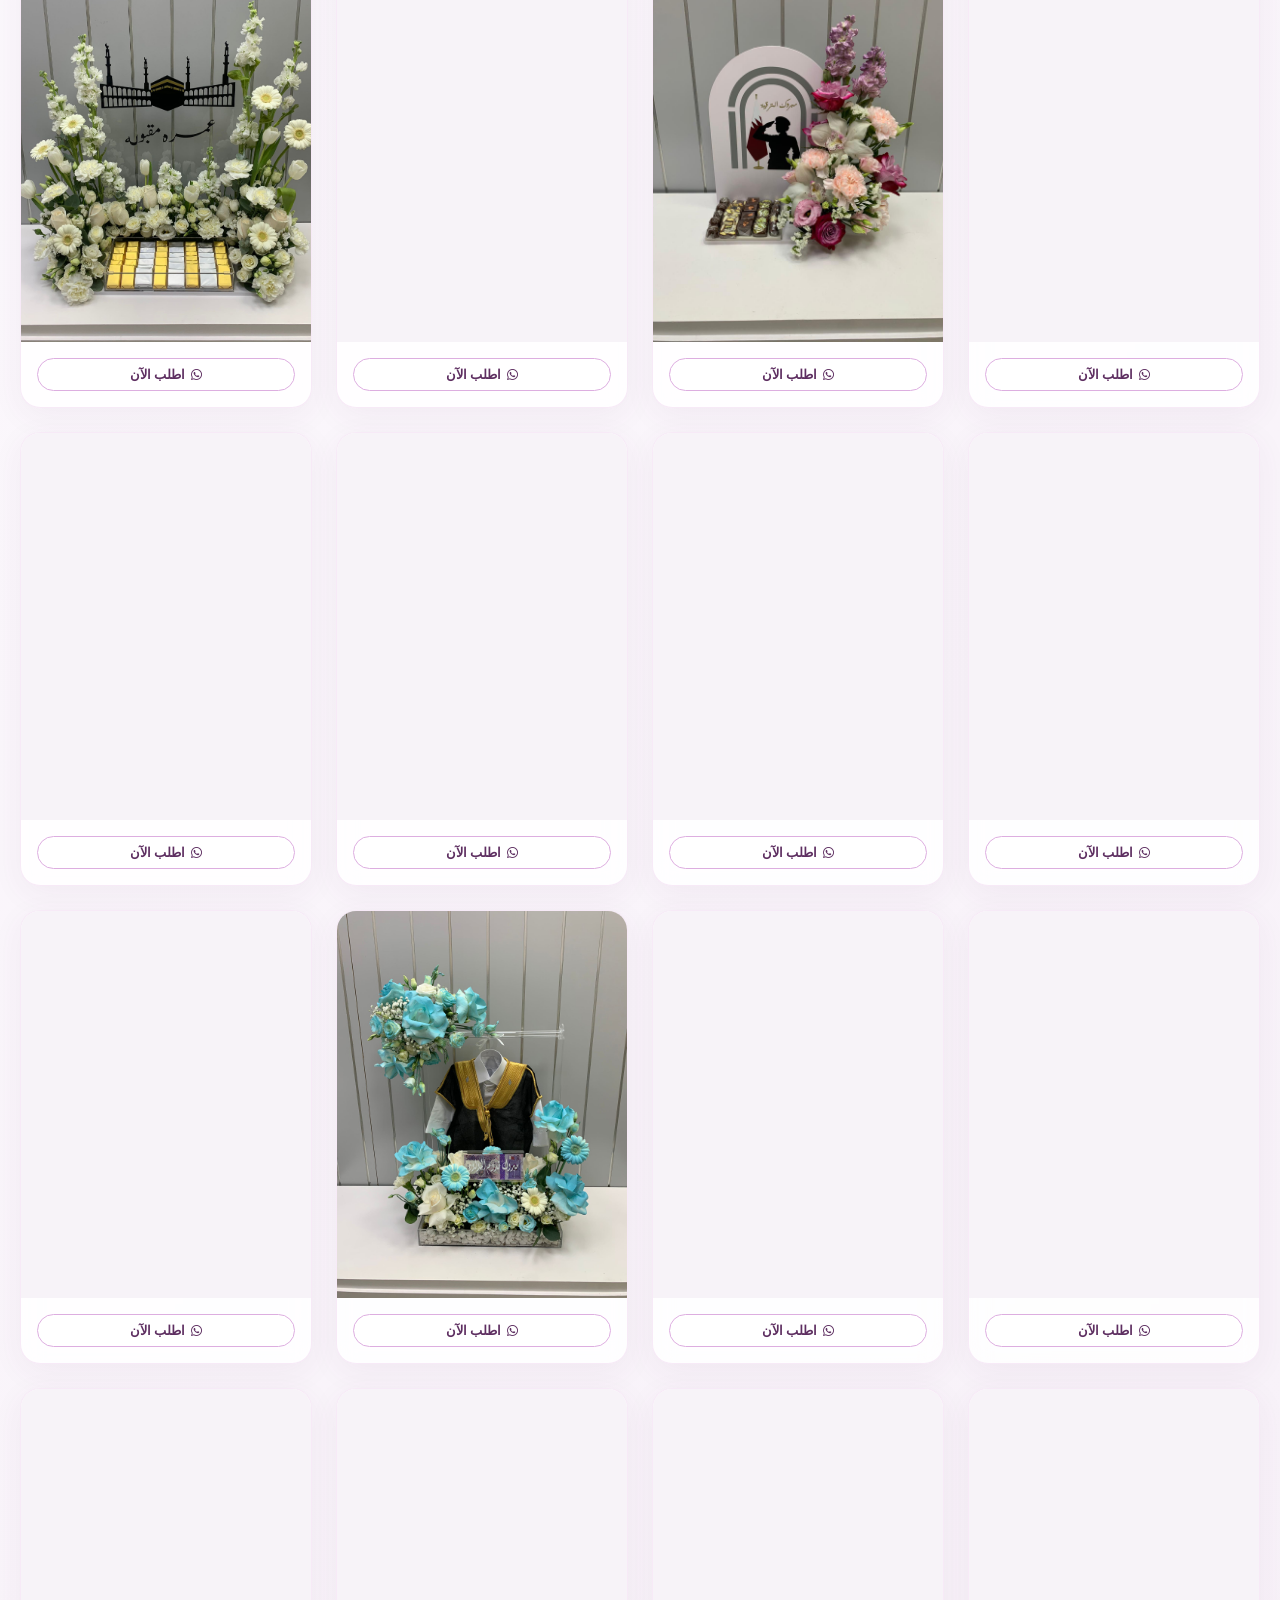
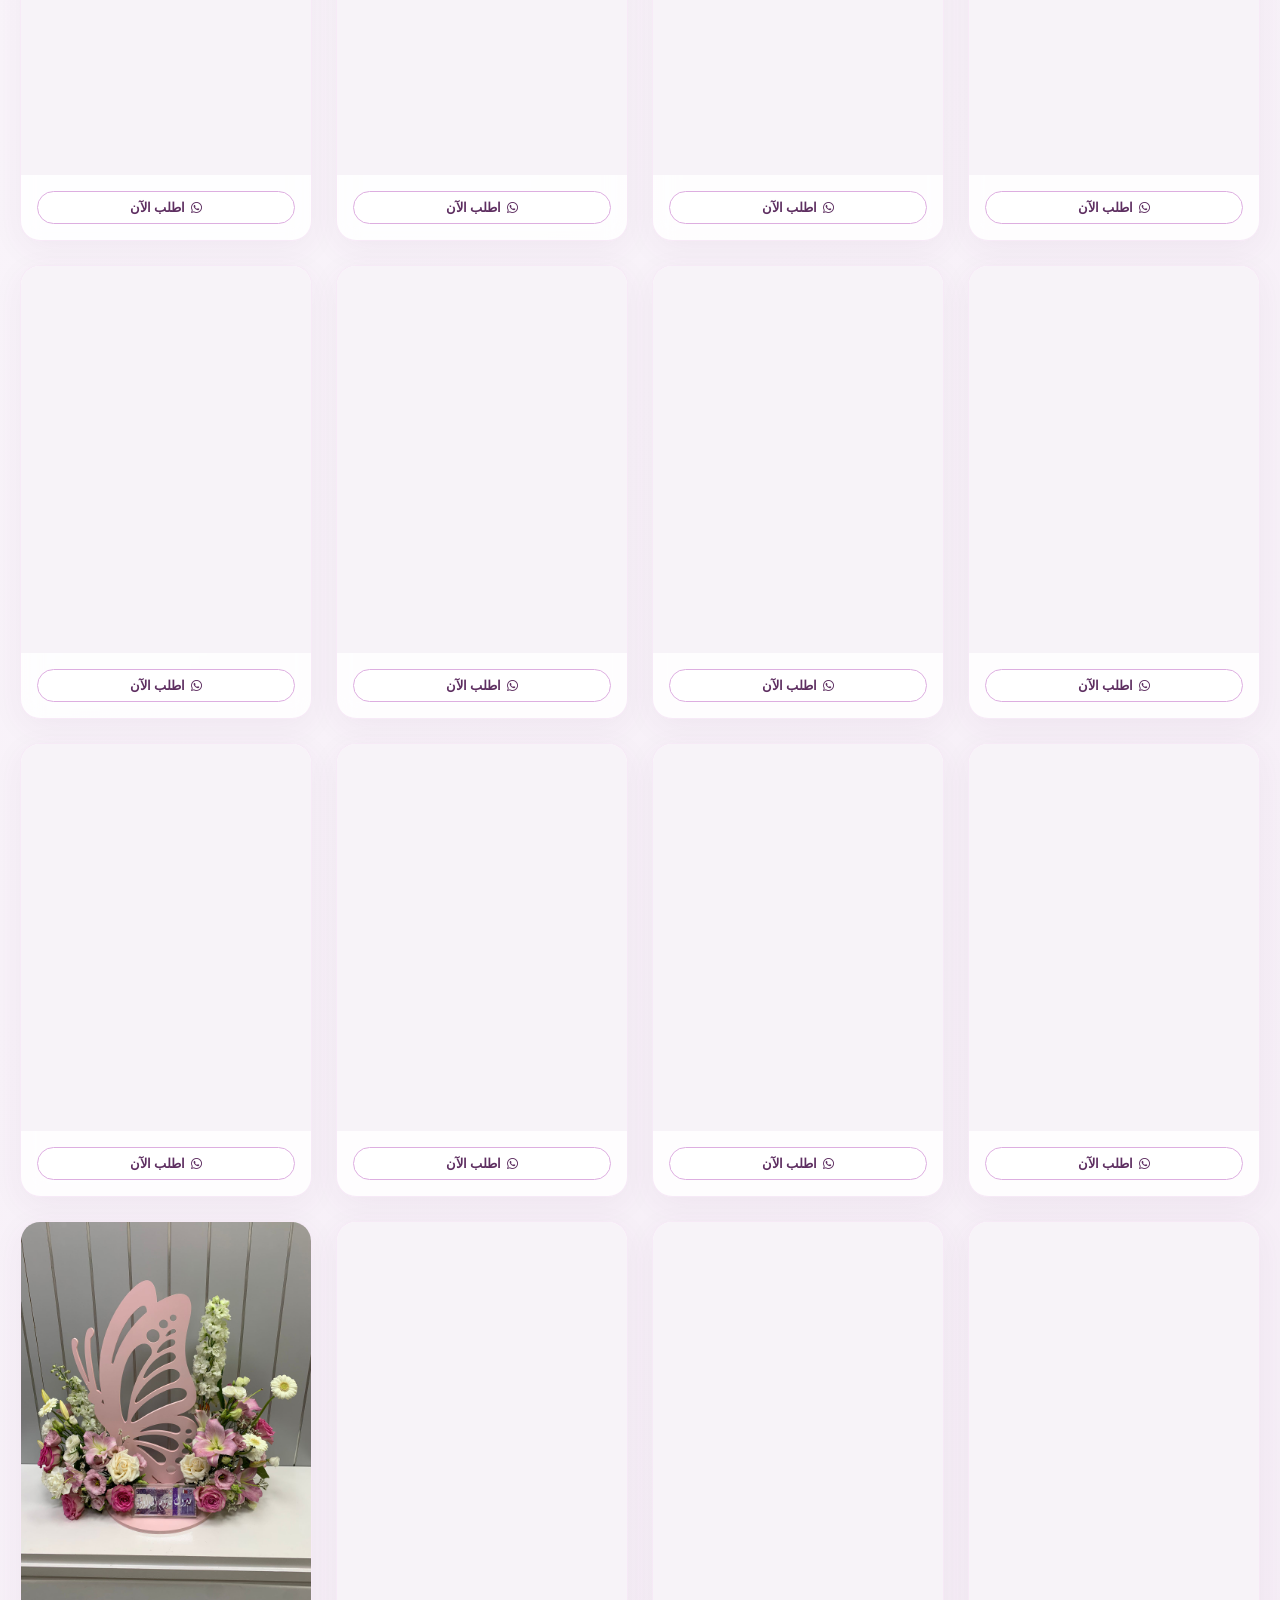
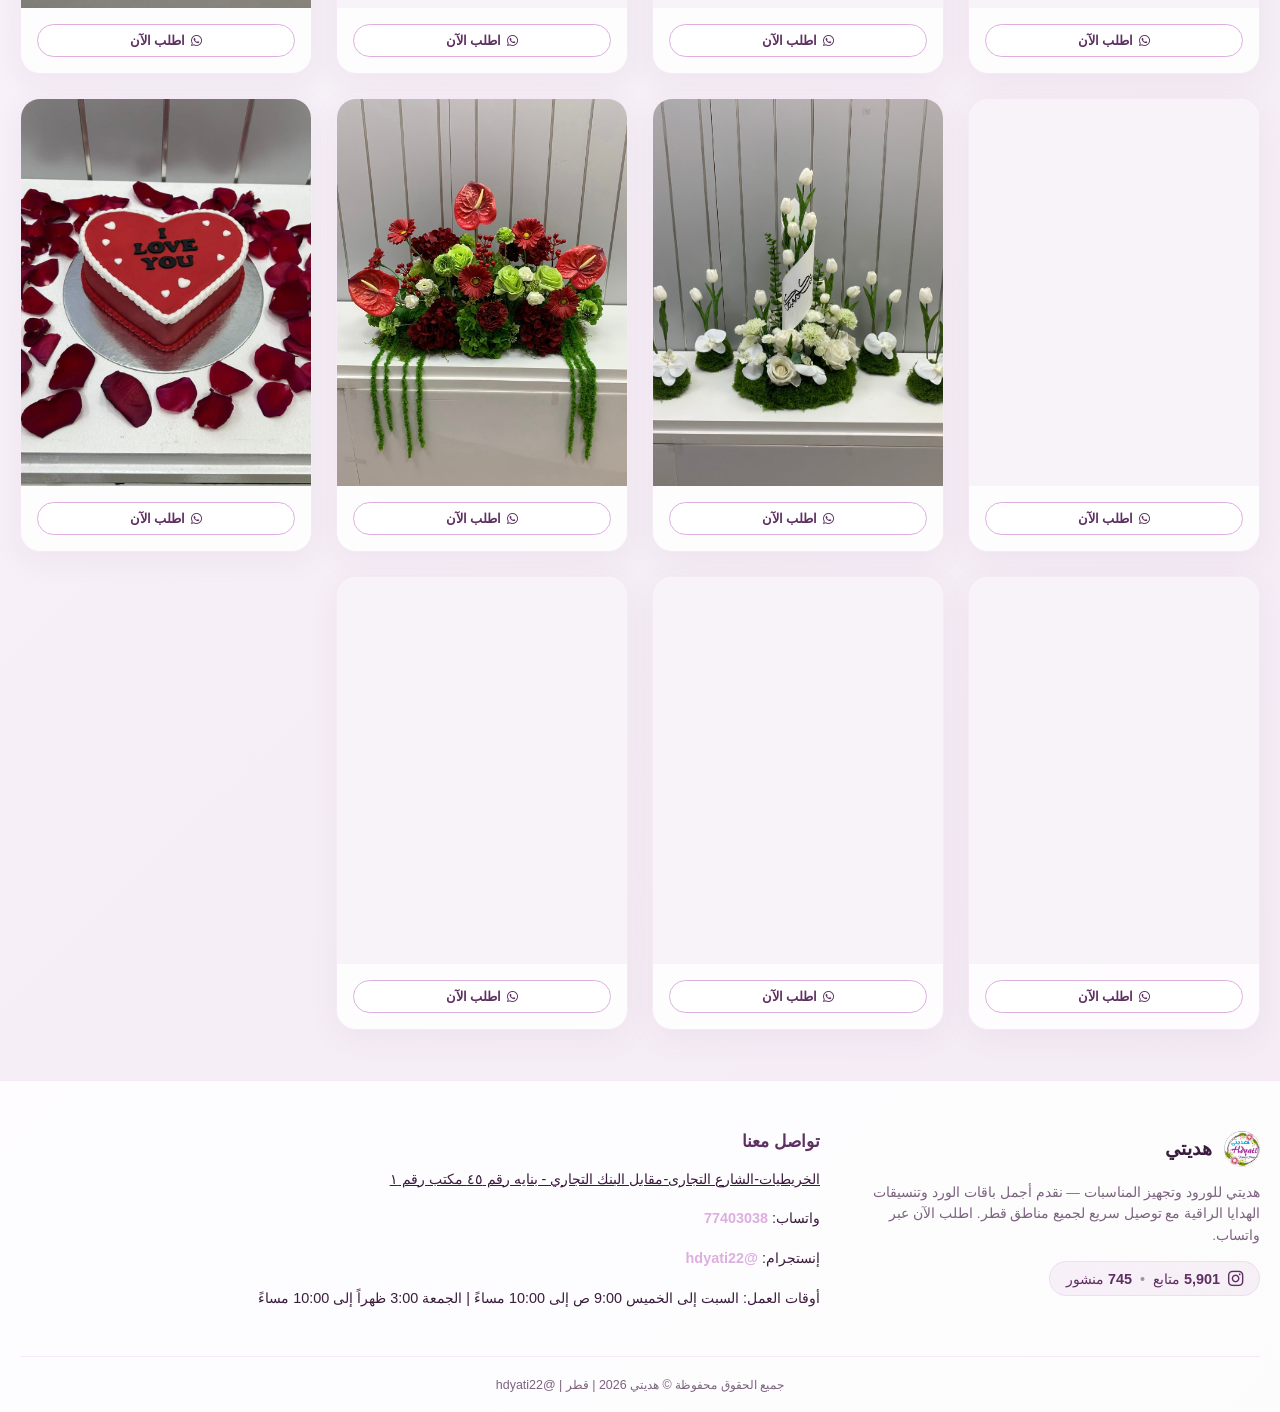
==== commit 5beb6ecd: "Update Hdyati SEO titles and translation with phone emoji 📞 77403038" ====
--- a/index.html
+++ b/index.html
@@ -5,13 +5,13 @@
   <meta name="viewport" content="width=device-width, initial-scale=1.0">
   <meta http-equiv="Content-Security-Policy" content="default-src 'self'; style-src 'self' 'unsafe-inline' https://cdnjs.cloudflare.com https://fonts.googleapis.com; font-src 'self' https://cdnjs.cloudflare.com https://fonts.gstatic.com; img-src 'self'; script-src 'self' 'unsafe-inline' https://static.cloudflareinsights.com; connect-src 'self' https://cloudflareinsights.com; frame-ancestors 'none';">
   <meta name="referrer" content="no-referrer-when-downgrade">
-  <title>هديتي | متجر ورود وتجهيز المناسبات في قطر — توصيل لجميع المناطق</title>
-  <meta name="description" content="هديتي للورود وتجهيز المناسبات في قطر. يوجد توصيل لجميع مناطق قطر. للطلب تواصل معنا عبر واتساب 77403038. الخريطيات - الشارع التجاري - مقابل البنك التجاري.">
-  <meta property="og:title" content="هديتي | ورود وتجهيز مناسبات قطر">
-  <meta property="og:description" content="هديتي للورود وتجهيز المناسبات. توصيل لجميع مناطق قطر. واتساب: 77403038">
+  <title>هديتي للورود وتجهيز المناسبات 📞 77403038</title>
+  <meta name="description" content="هديتي (هديتى) للورود وتجهيز المناسبات في قطر. نوفر أجمل باقات الورد وتنسيقات الهدايا الراقية مع خدمة توصيل سريعة لجميع مناطق قطر. للطلب تواصل معنا عبر واتساب 77403038.">
+  <meta property="og:title" content="هديتي للورود وتجهيز المناسبات 📞 77403038">
+  <meta property="og:description" content="هديتي (هديتى) للورود وتجهيز المناسبات في قطر. توصيل سريع لجميع مناطق قطر. للطلب تواصل معنا عبر واتساب 77403038.">
   <meta property="og:image" content="photo/logo.png">
   <meta property="og:url" content="https://hdyati.com/">
-  <meta name="keywords" content="هديتي, ورود قطر, تنسيق مناسبات, هدايا قطر, ورود الدوحة, مواليد قطر, باقات ورد, فازات ورد, توصيل ورود قطر">
+  <meta name="keywords" content="هديتي, هديتى, متجر هديتي, متجر هديتى, ورود قطر, تنسيق مناسبات, هدايا قطر, ورود الدوحة, مواليد قطر, باقات ورد, فازات ورد, توصيل ورود قطر, 77403038">
 
   <!-- Favicon — يظهر في تبويب المتصفح -->
   <link rel="icon" type="image/png" href="photo/logo.png">
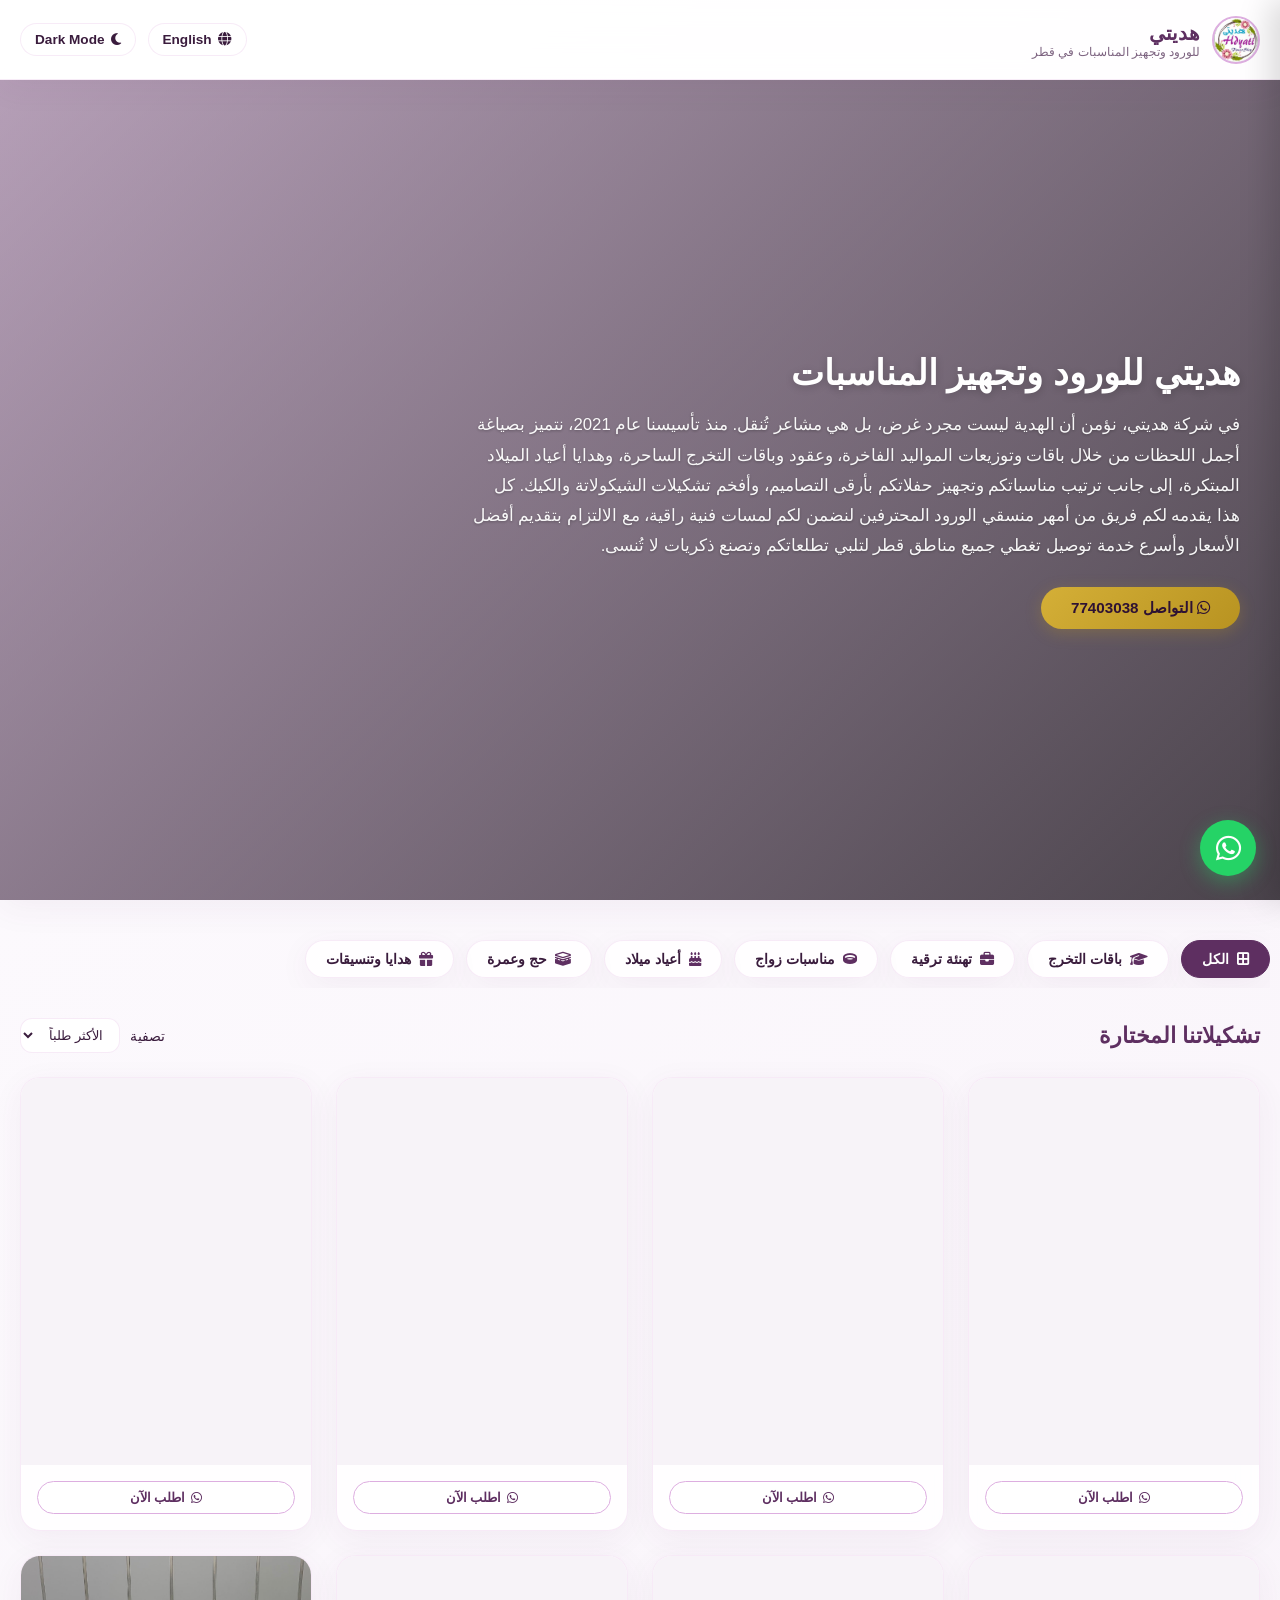
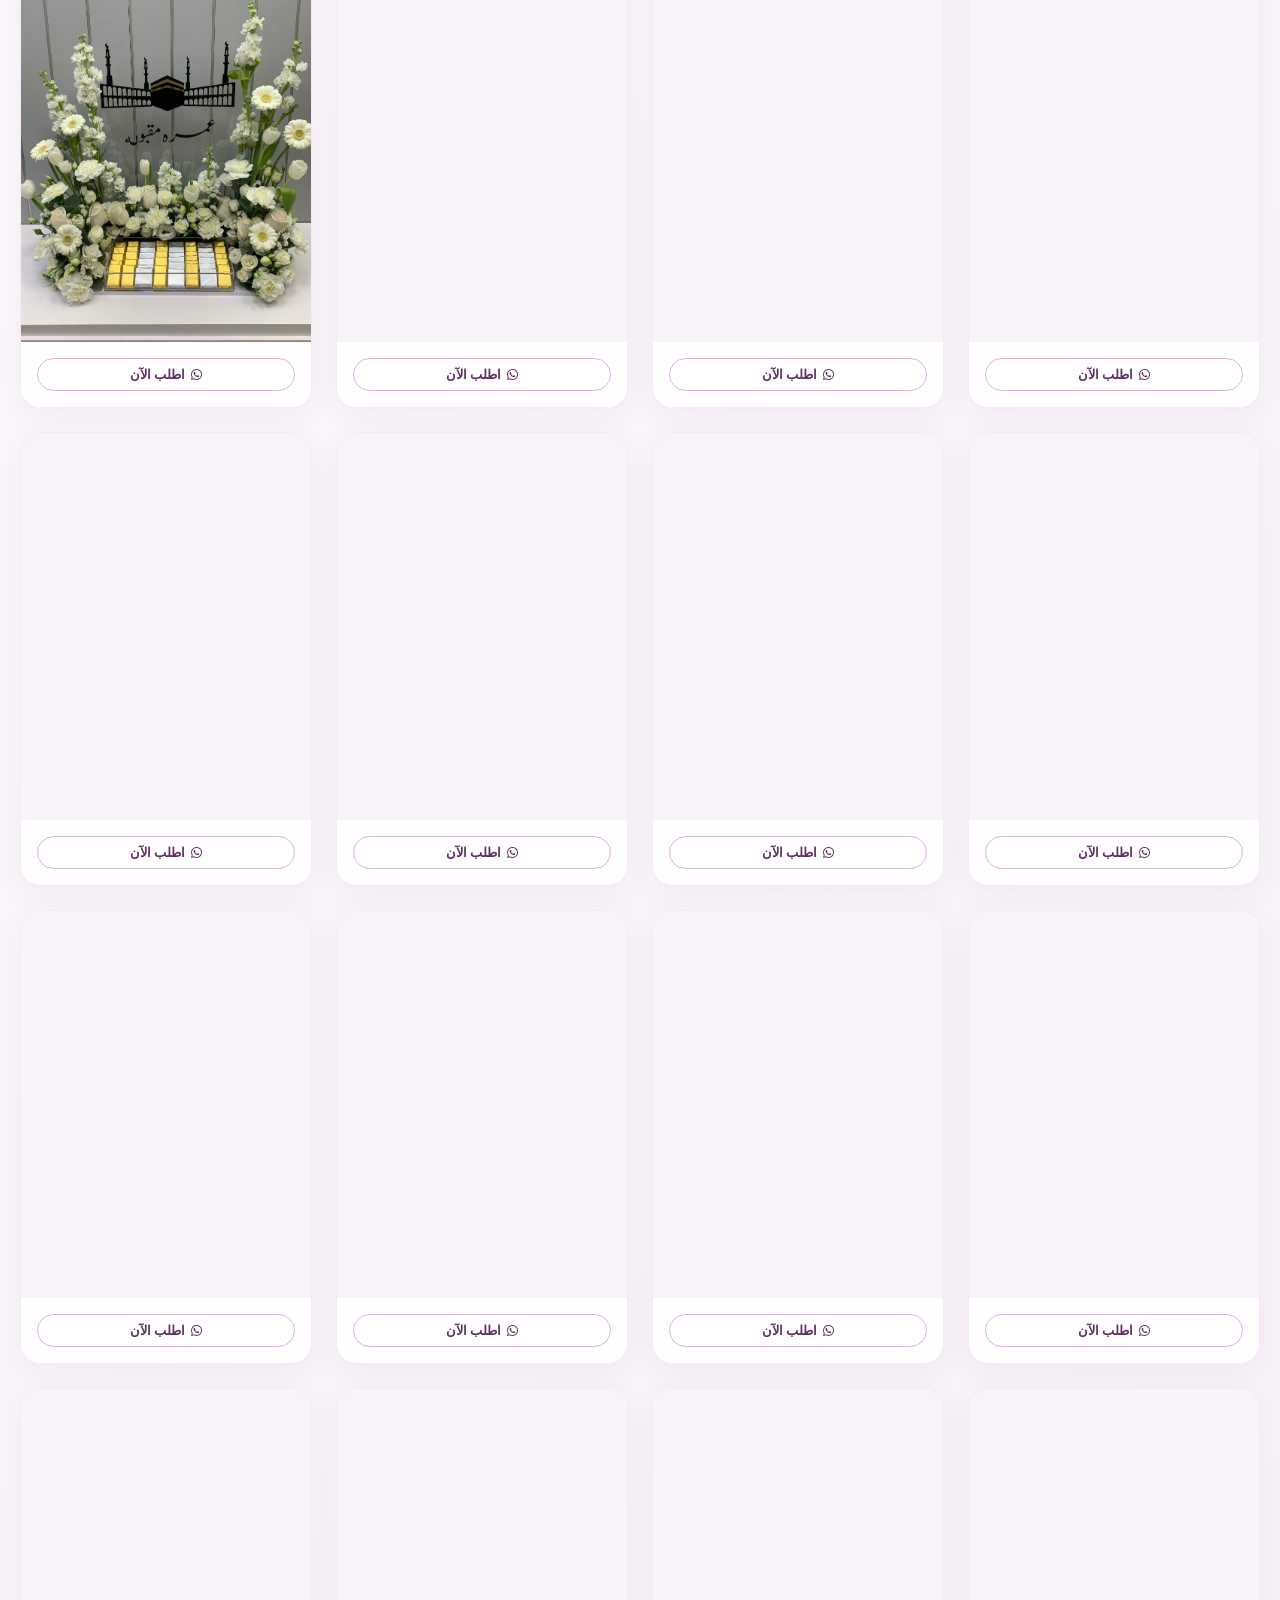
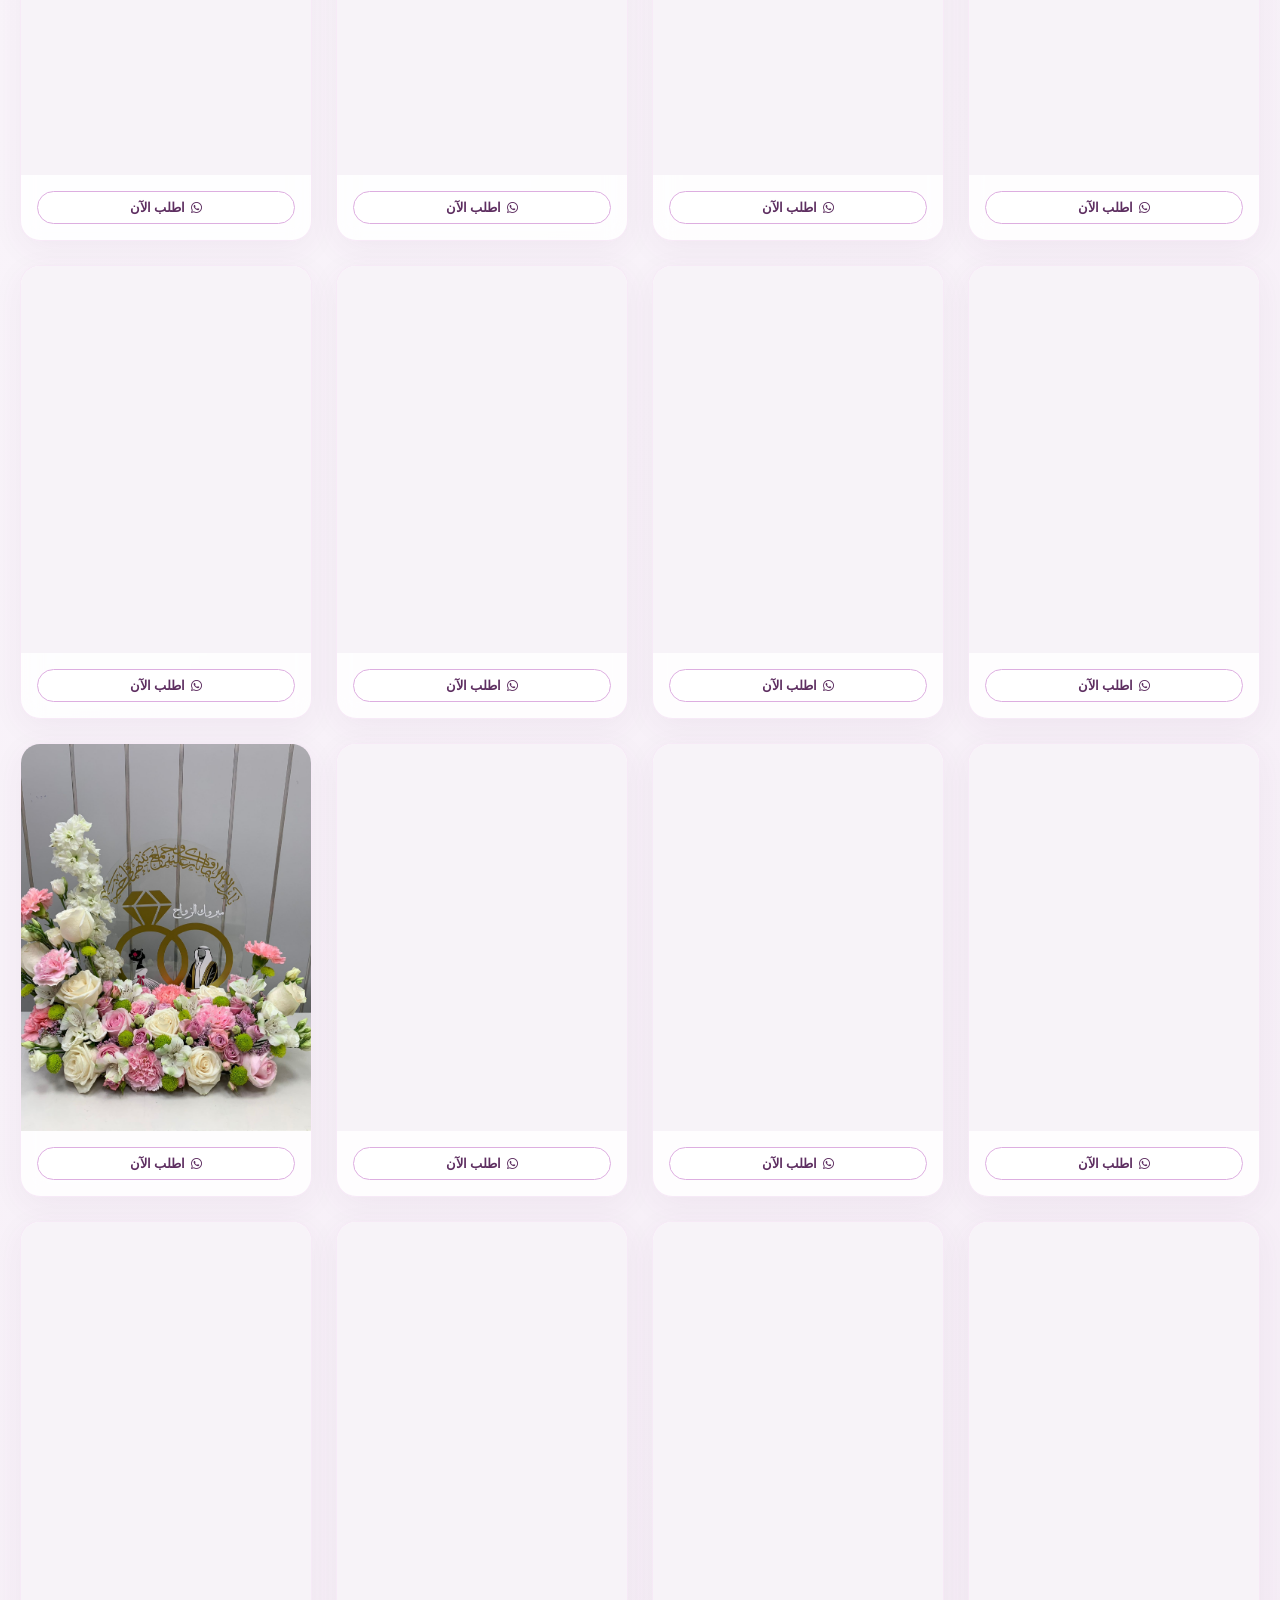
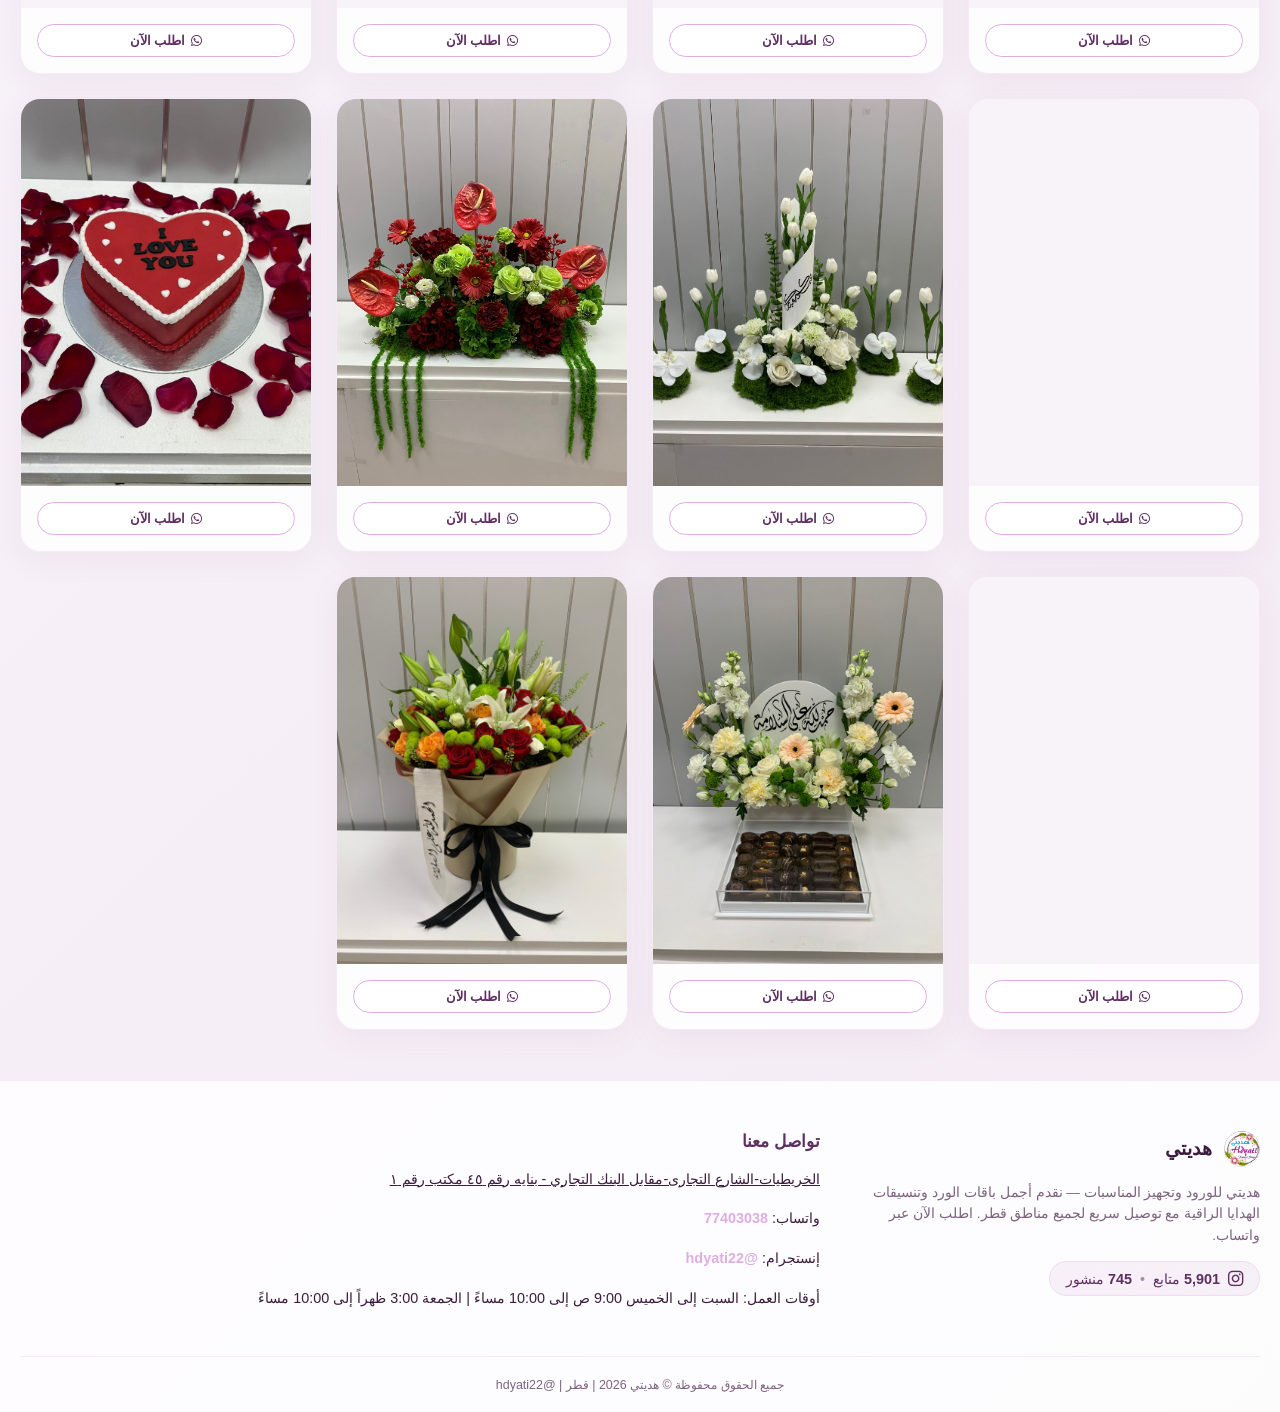
==== commit 154fcc86: "Replace continue shopping button in hero with WhatsApp contact number" ====
--- a/index.html
+++ b/index.html
@@ -81,7 +81,7 @@
       <div class="hero-content" style="position: relative; z-index: 3;">
         <h2 id="hero-title" data-i18n="heroTitle">هديتي للورود وتجهيز المناسبات</h2>
         <p id="hero-sub" data-i18n="heroSub">يوجد توصيل لجميع مناطق قطر 🇶🇦 — للطلب تواصل معنا عبر واتساب وسيتم الرد عليك فوراً لتنسيق طلبك.</p>
-        <a href="https://wa.me/97477403038" target="_blank" id="hero-cta" class="hero-btn"><i class="fab fa-whatsapp"></i> <span data-i18n="btnCheckout">اطلب عبر واتساب</span></a>
+        <a href="https://wa.me/97477403038" target="_blank" id="hero-cta" class="hero-btn"><i class="fab fa-whatsapp"></i> <span data-i18n="btnHeroContact">التواصل 77403038</span></a>
       </div>
     </section>
 
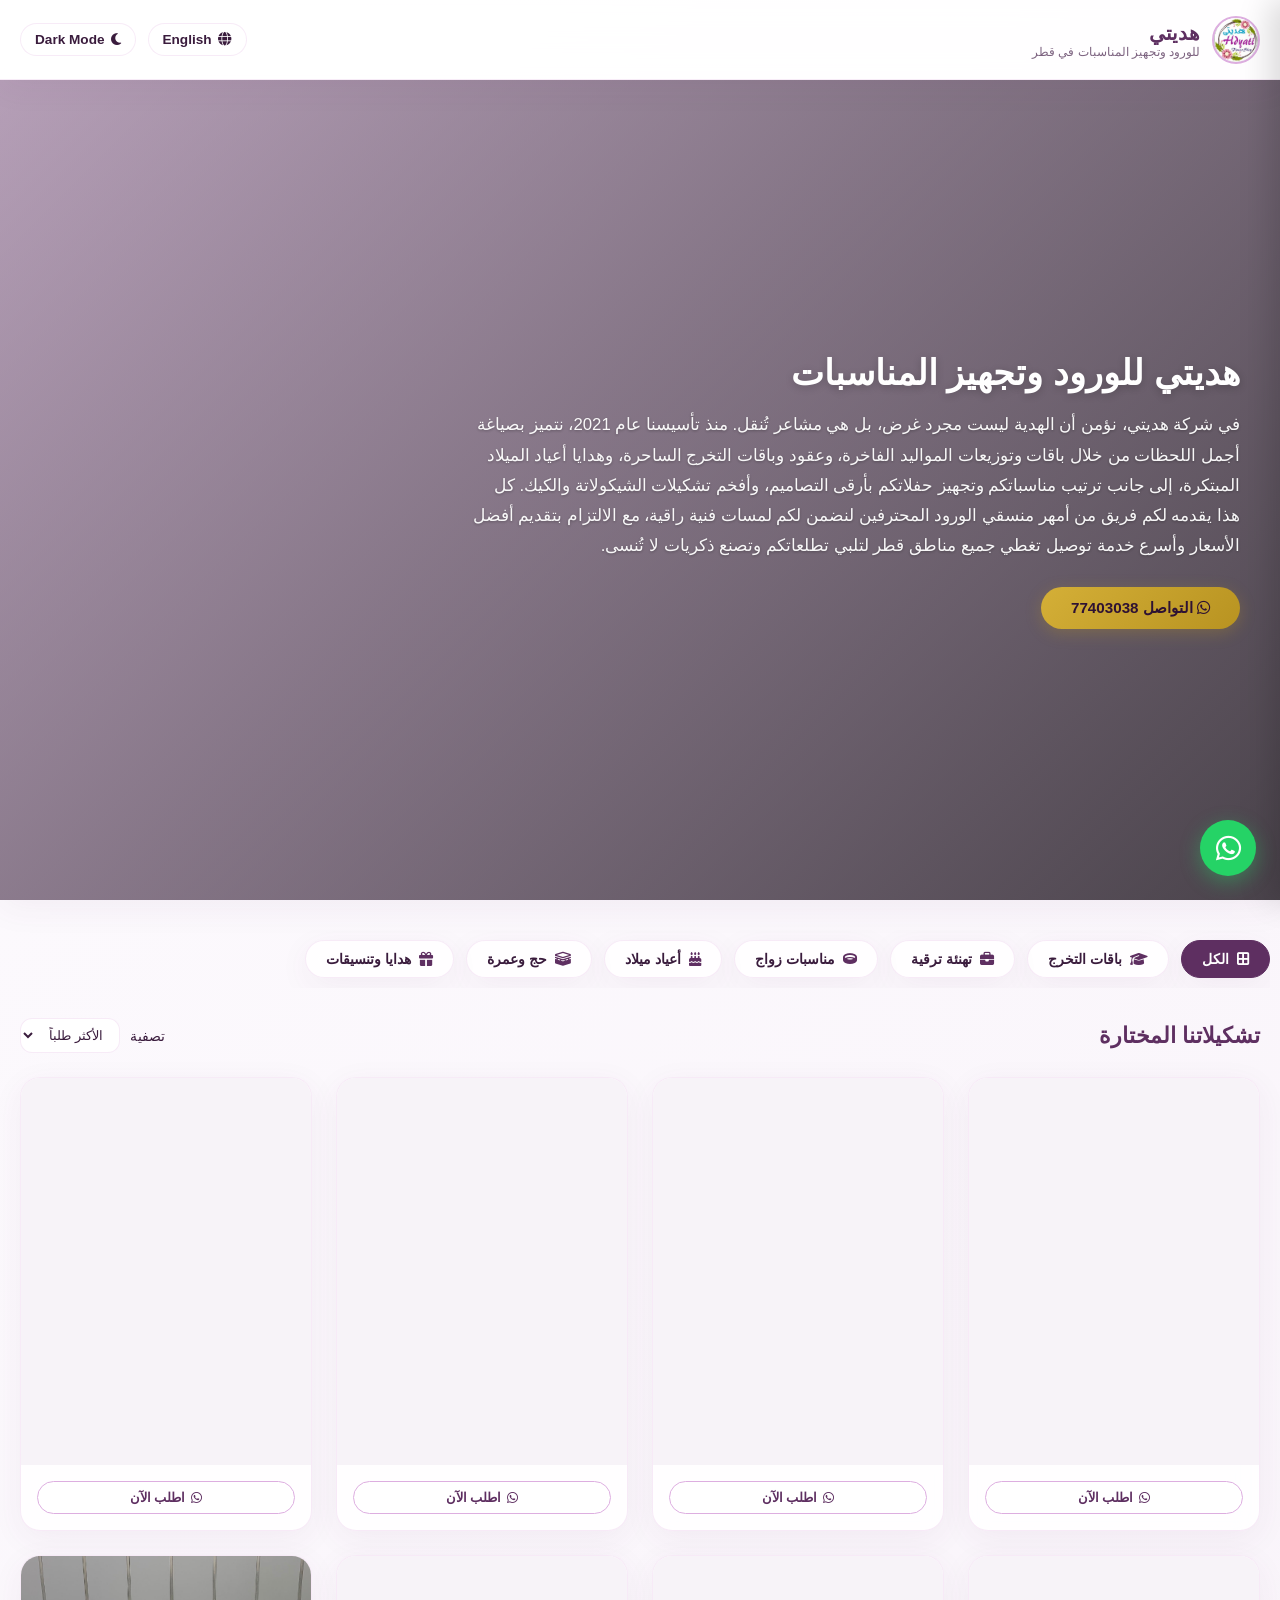
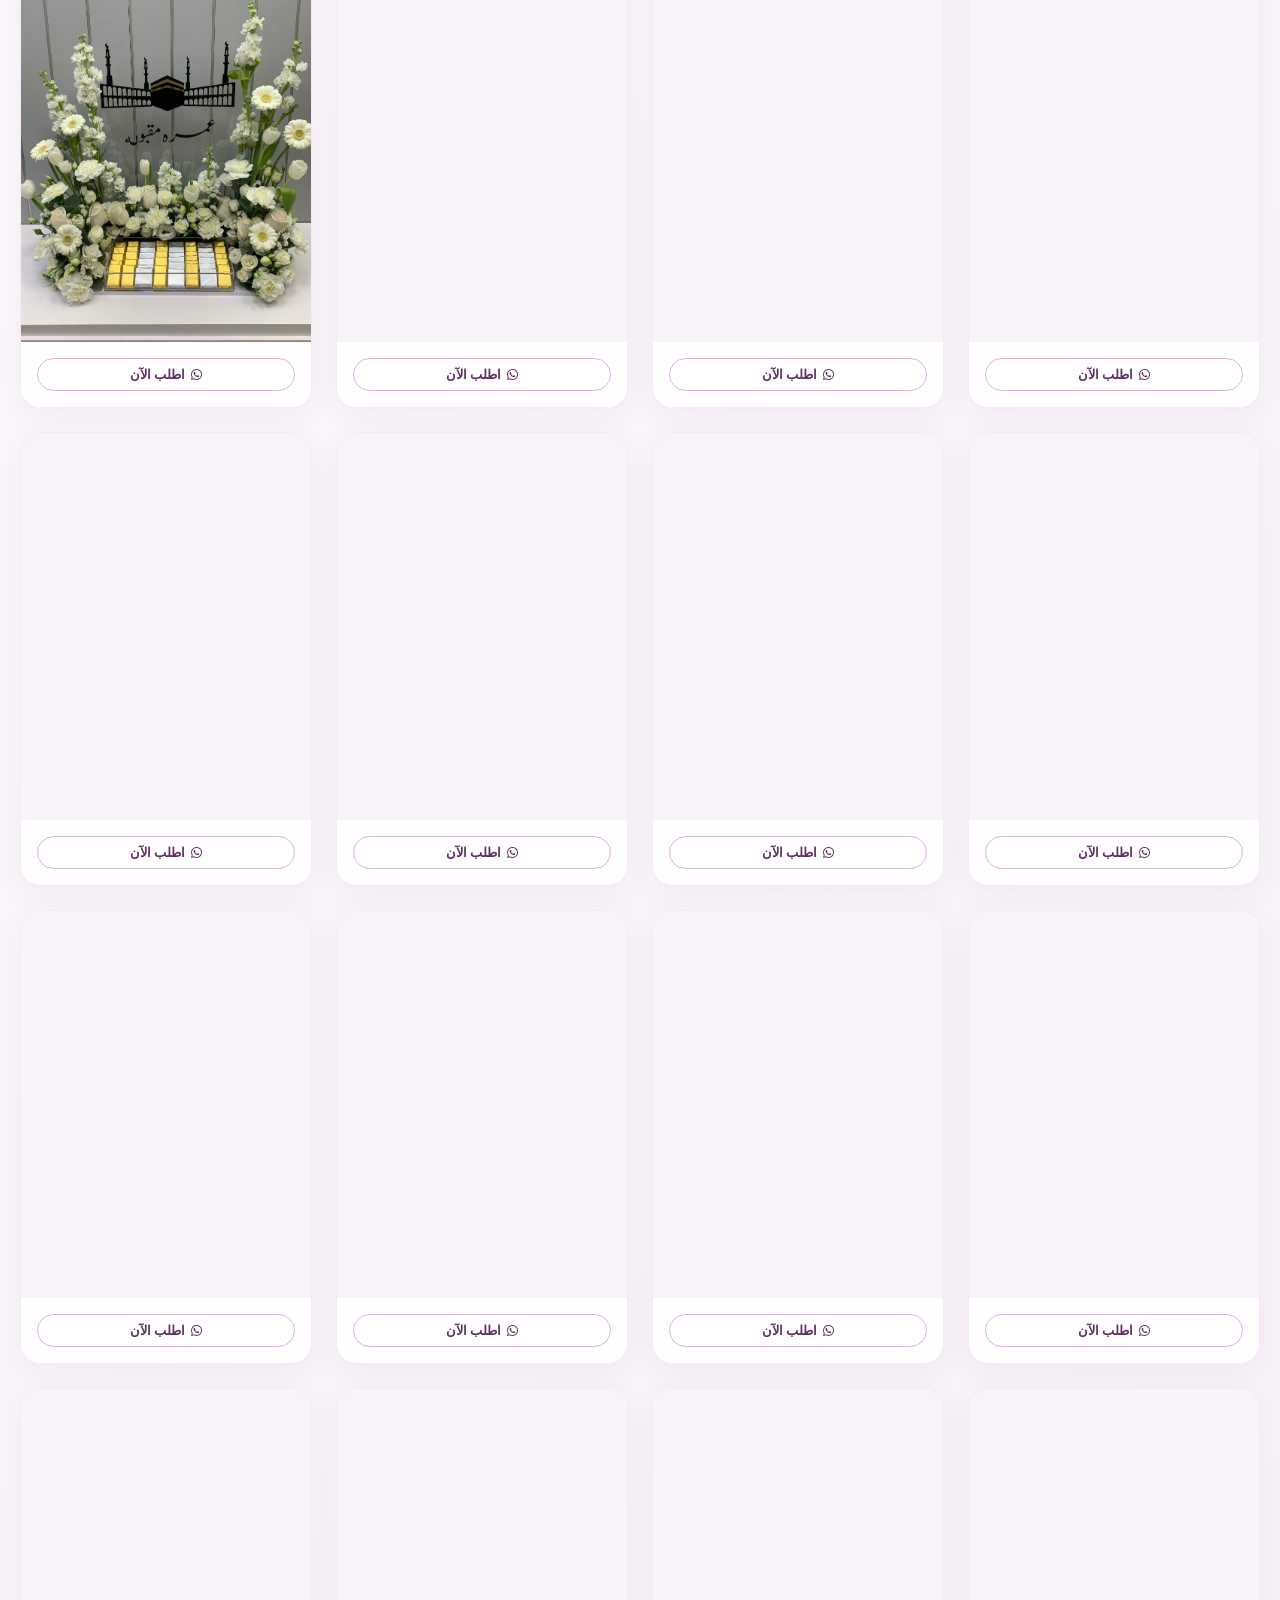
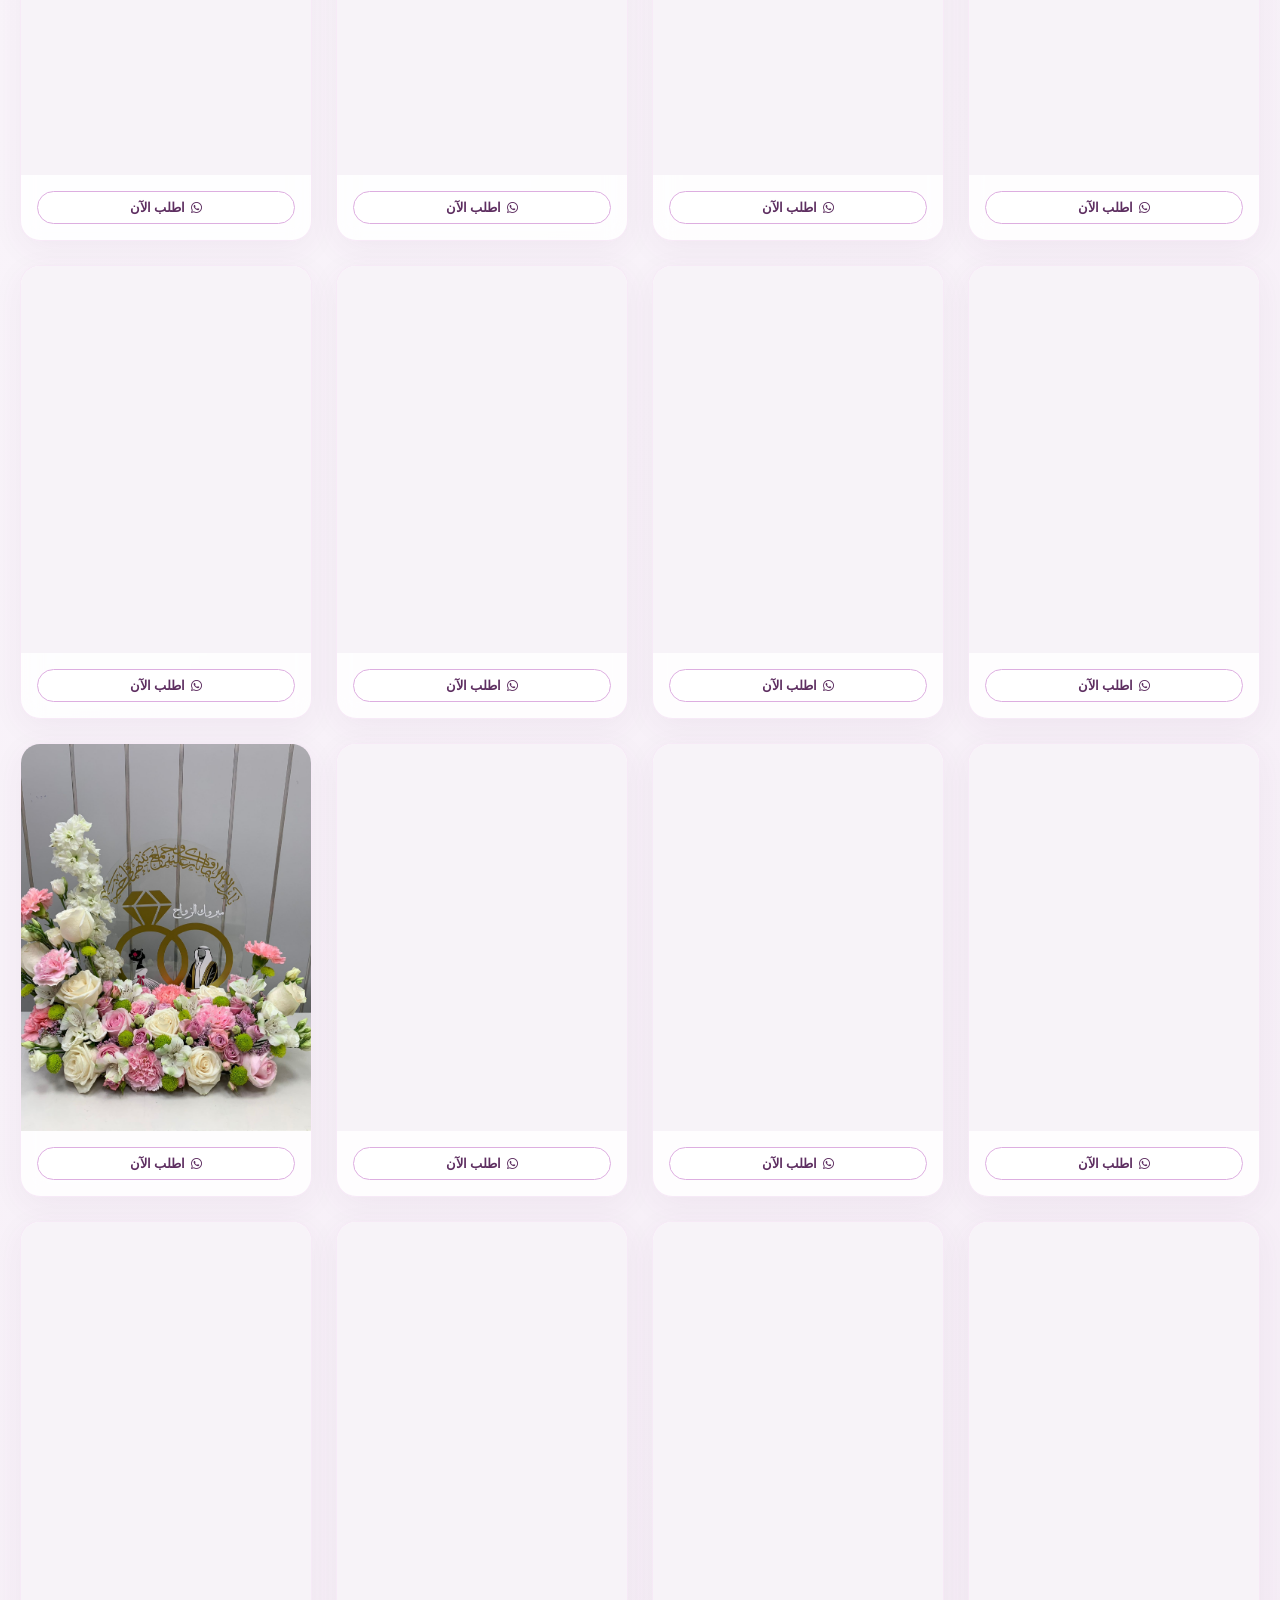
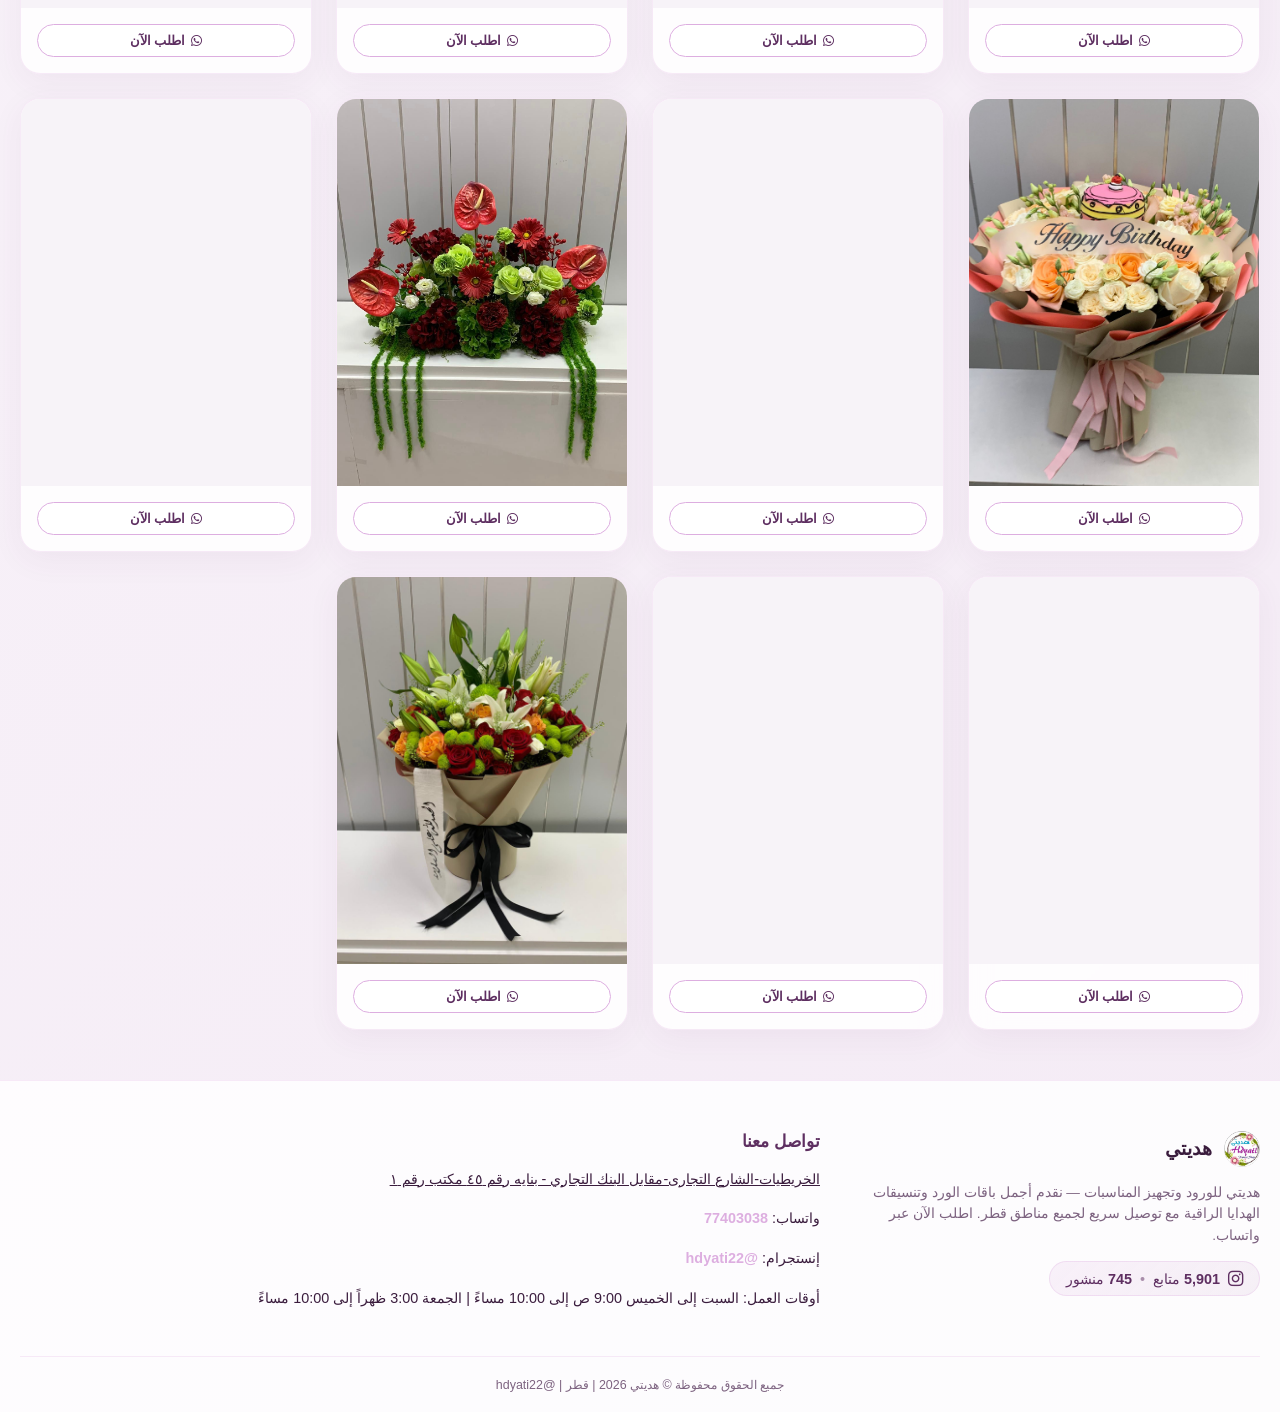
==== commit c275eedc: "Bump app.js version to v=3.6 to bust cache" ====
--- a/index.html
+++ b/index.html
@@ -261,6 +261,6 @@
   </div><!-- /.page-wrapper -->
 
   <!-- Main Application Logic Script -->
-  <script src="./app.js?v=3.5"></script>
+  <script src="./app.js?v=3.6"></script>
 </body>
 </html>
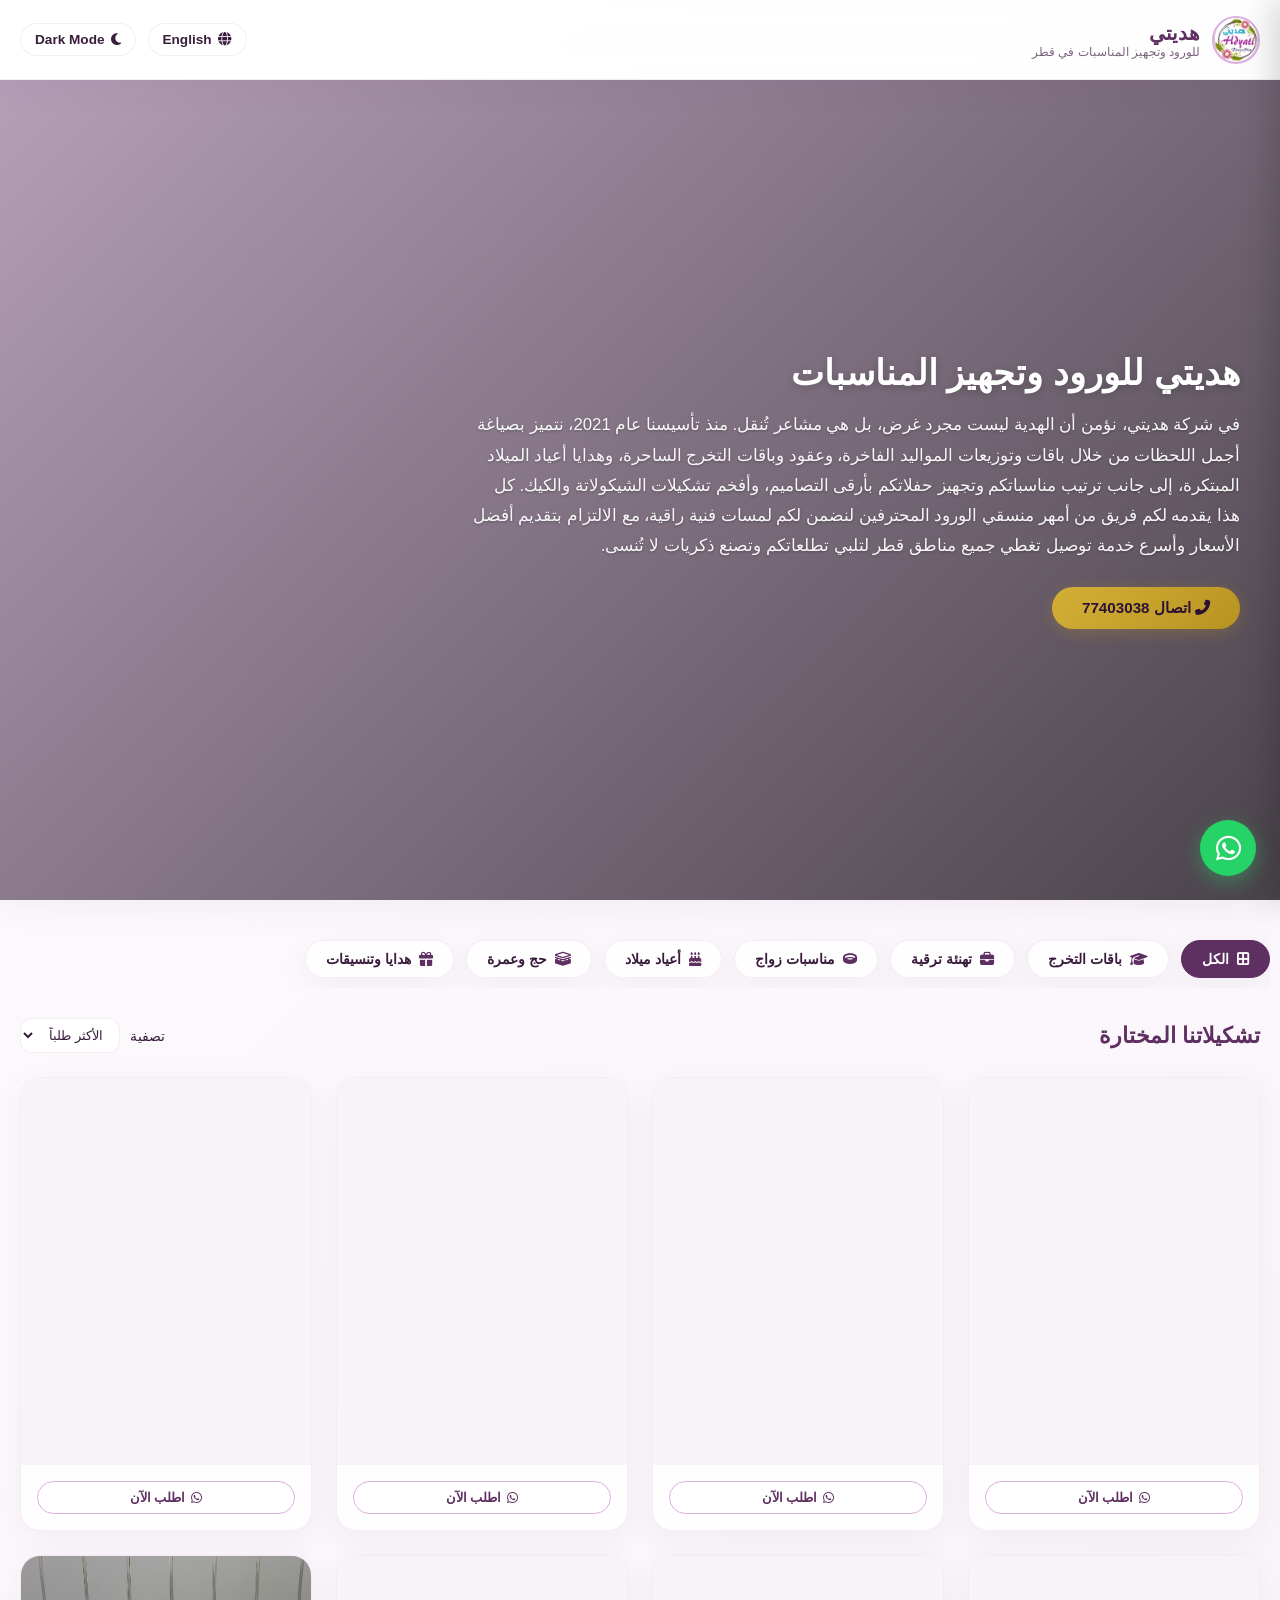
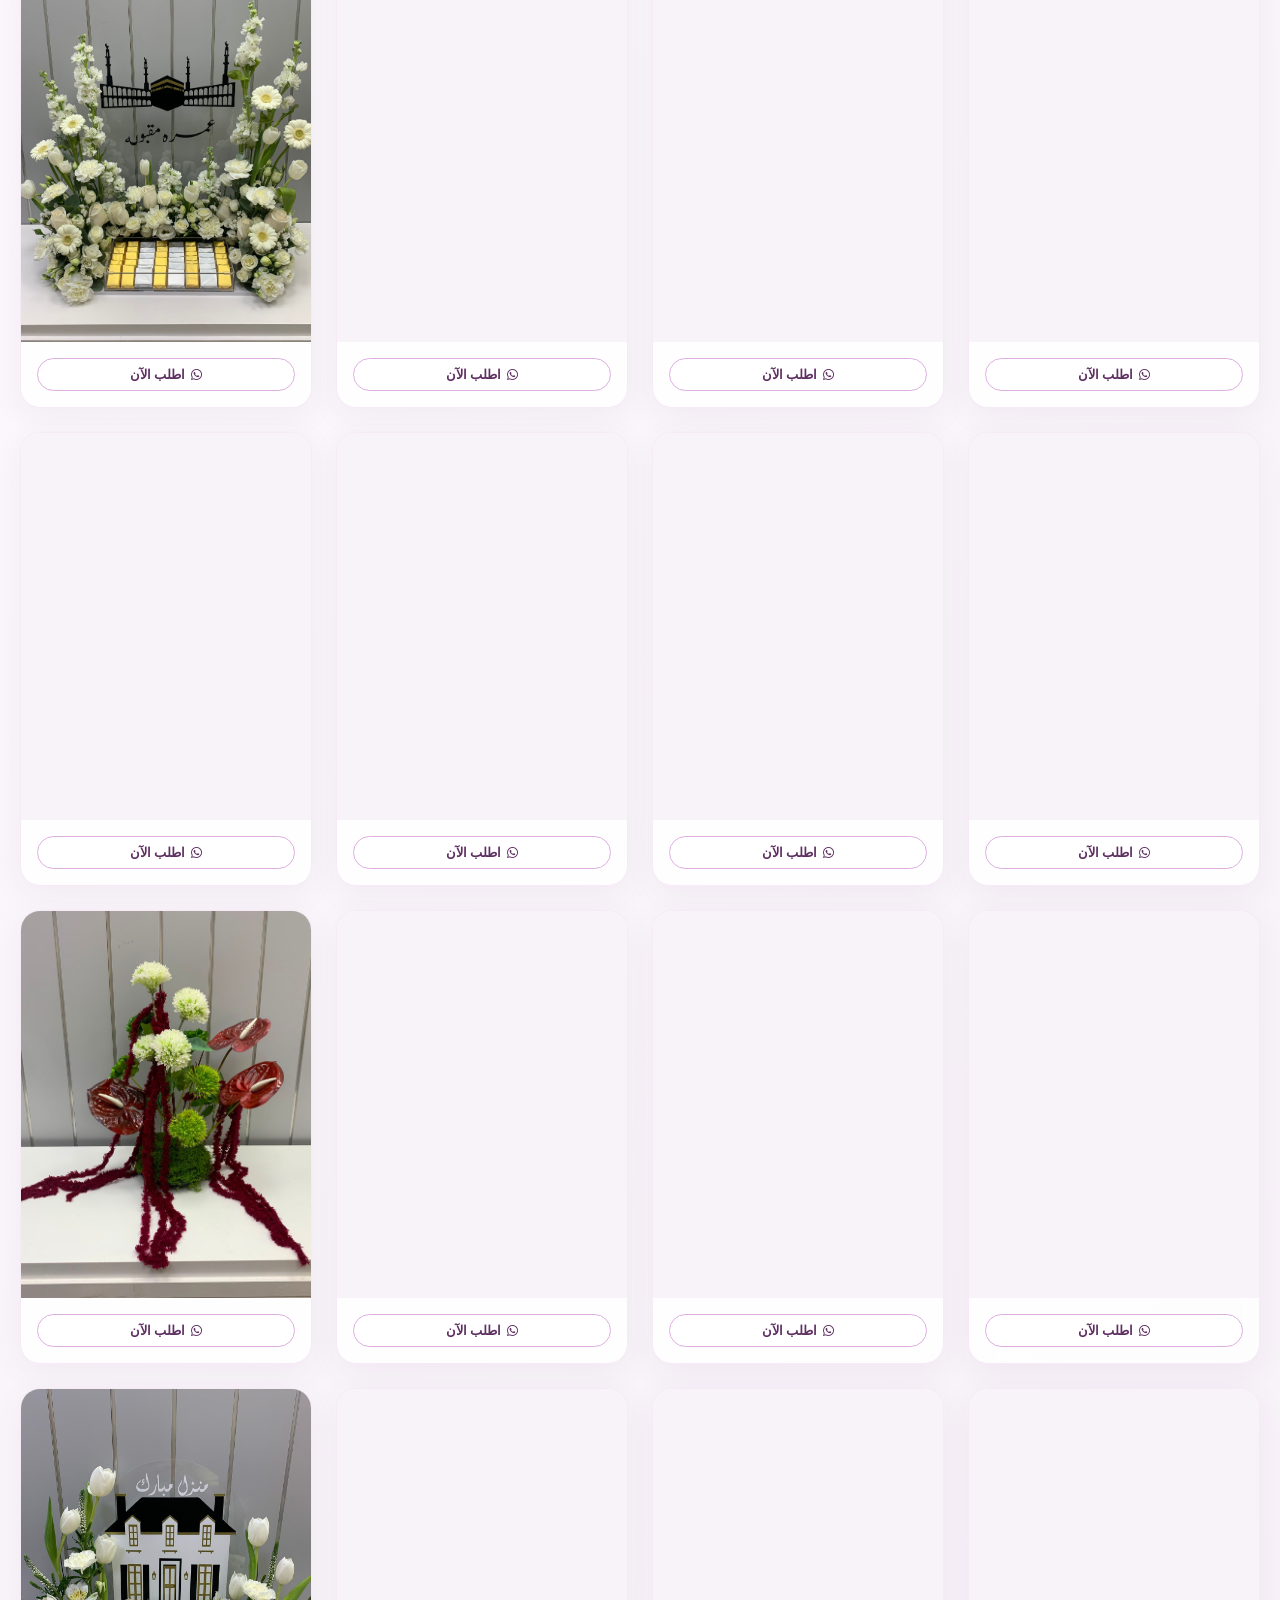
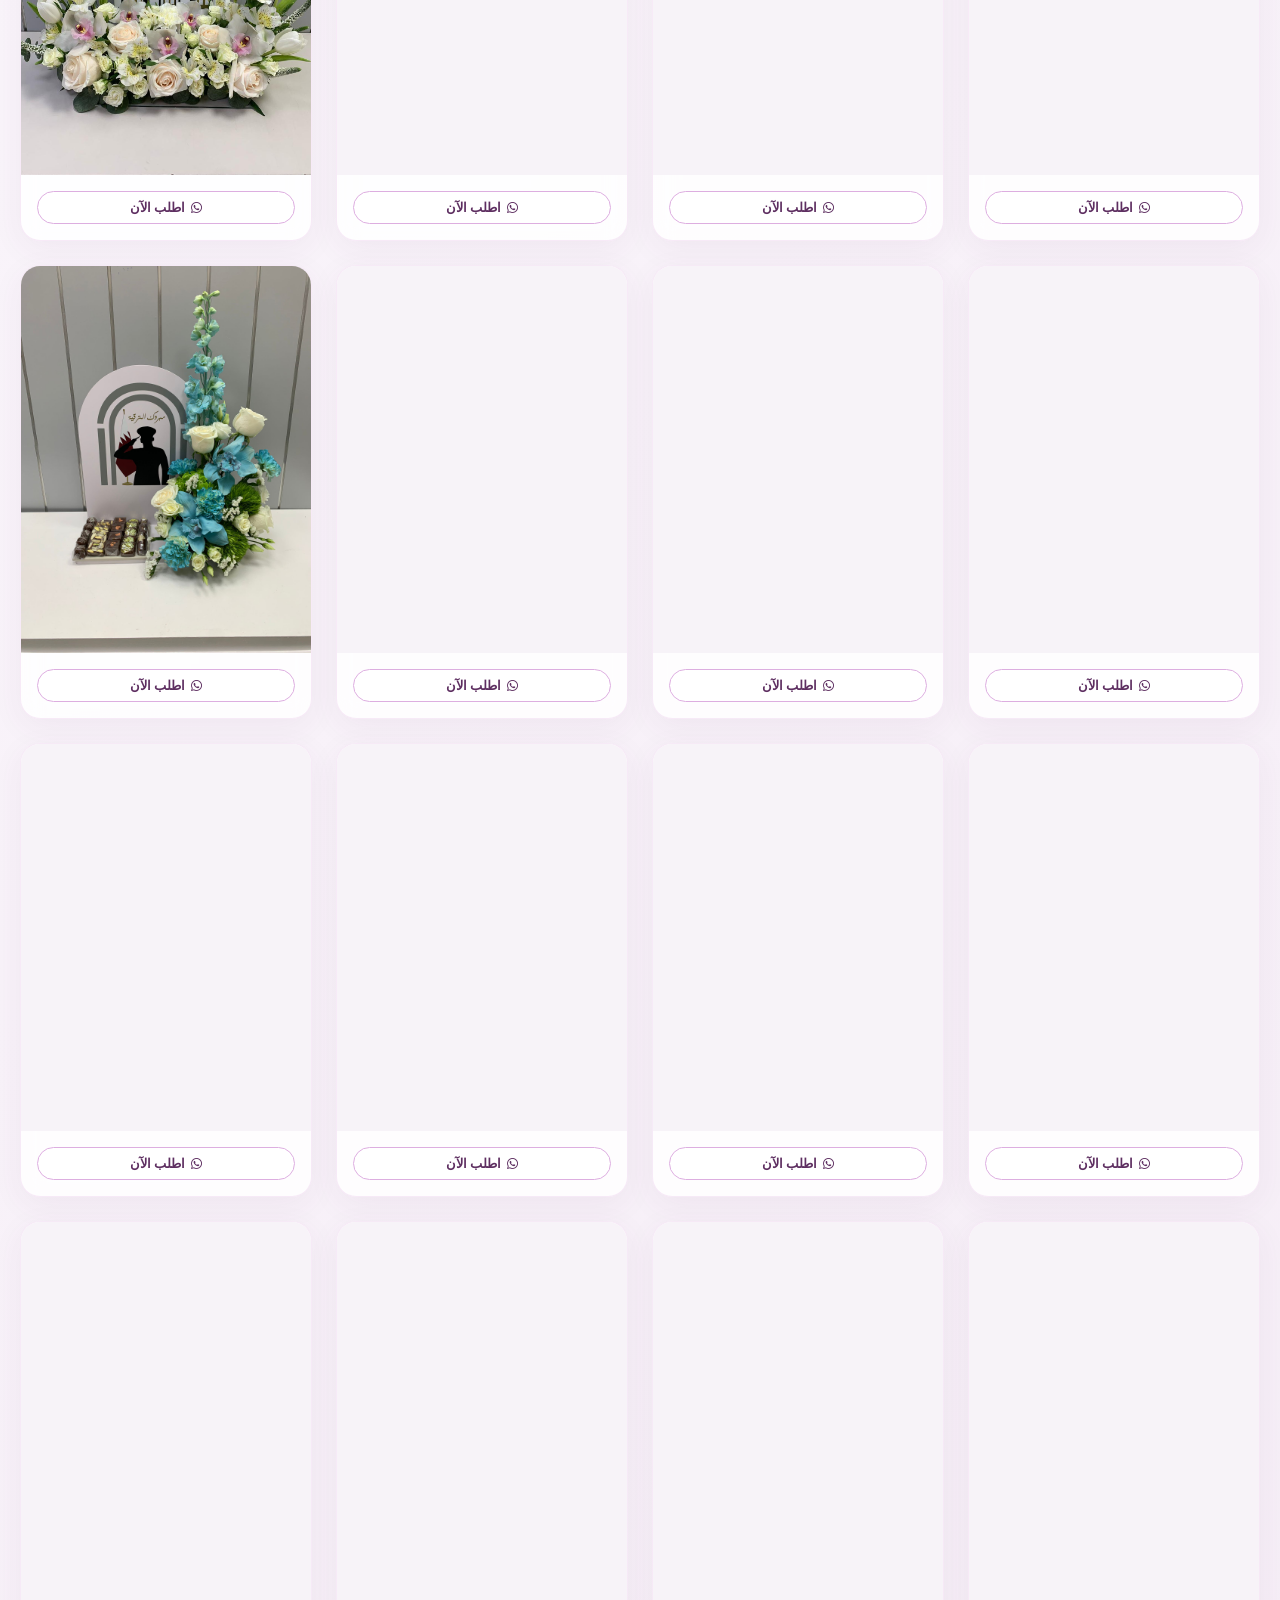
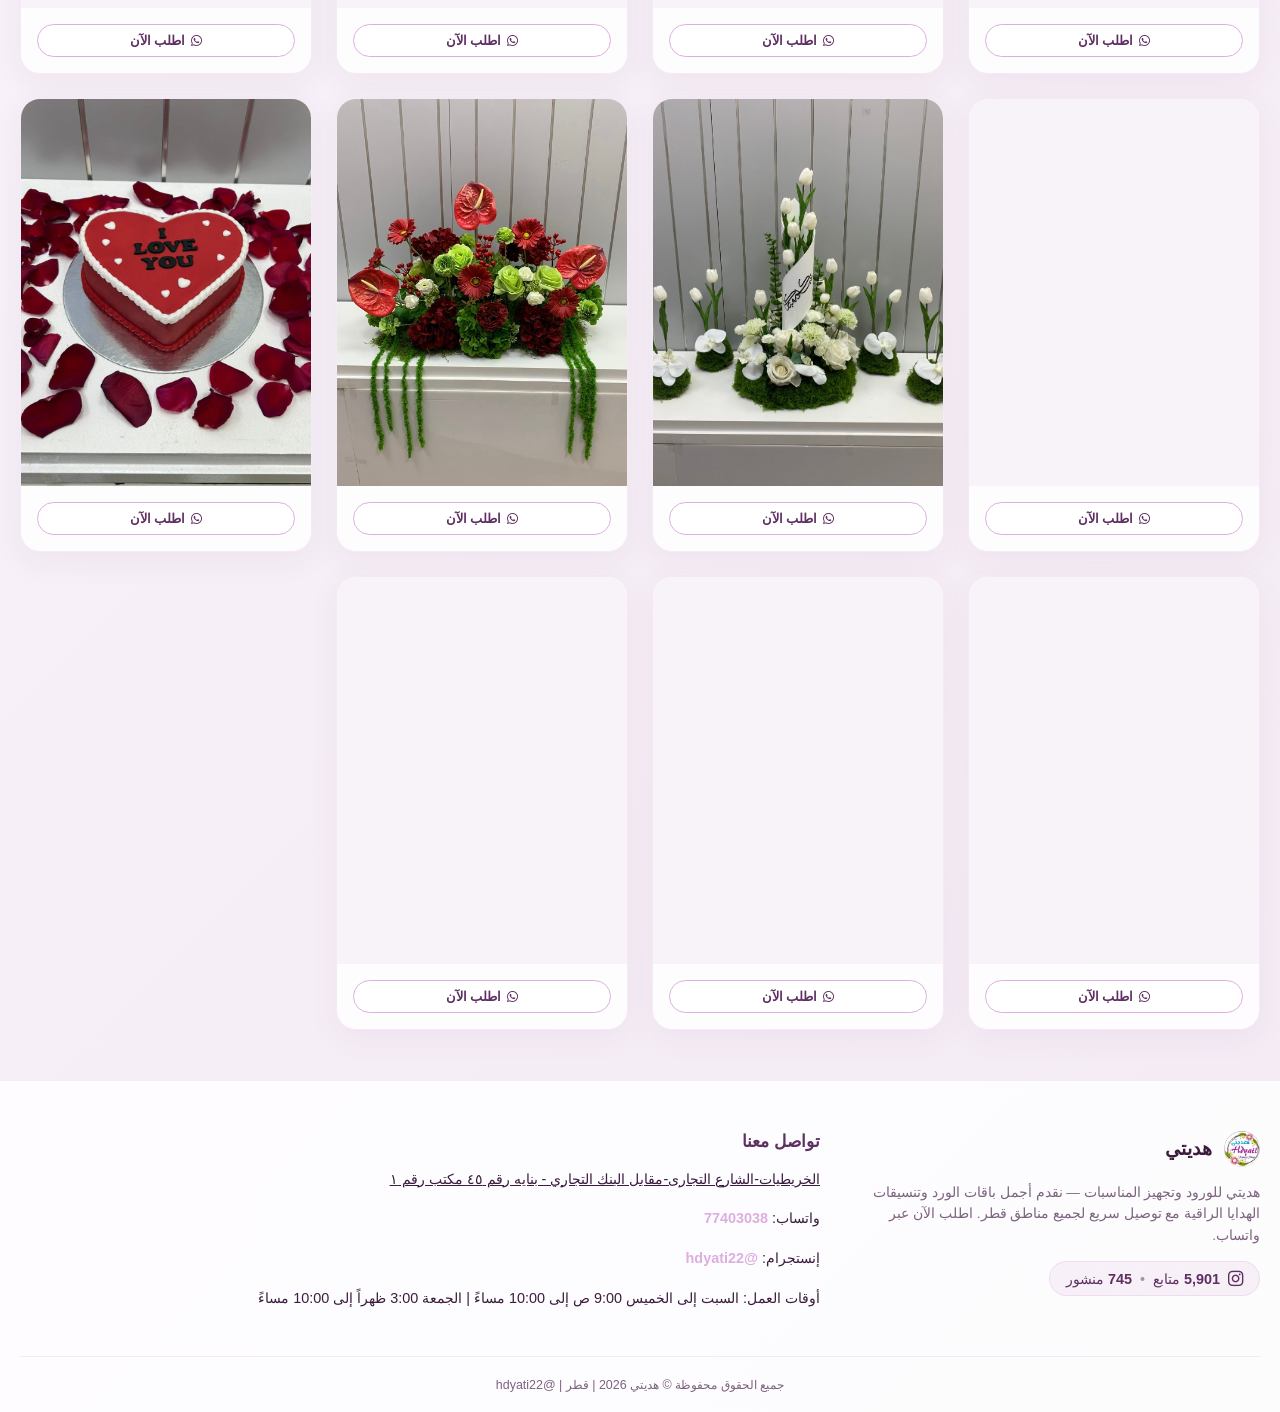
==== commit 9f7d660b: "Change hero CTA to direct phone call link and icon" ====
--- a/index.html
+++ b/index.html
@@ -81,7 +81,7 @@
       <div class="hero-content" style="position: relative; z-index: 3;">
         <h2 id="hero-title" data-i18n="heroTitle">هديتي للورود وتجهيز المناسبات</h2>
         <p id="hero-sub" data-i18n="heroSub">يوجد توصيل لجميع مناطق قطر 🇶🇦 — للطلب تواصل معنا عبر واتساب وسيتم الرد عليك فوراً لتنسيق طلبك.</p>
-        <a href="https://wa.me/97477403038" target="_blank" id="hero-cta" class="hero-btn"><i class="fab fa-whatsapp"></i> <span data-i18n="btnHeroContact">التواصل 77403038</span></a>
+        <a href="tel:77403038" id="hero-cta" class="hero-btn"><i class="fas fa-phone-alt"></i> <span data-i18n="btnHeroContact">اتصال 77403038</span></a>
       </div>
     </section>
 
@@ -261,6 +261,6 @@
   </div><!-- /.page-wrapper -->
 
   <!-- Main Application Logic Script -->
-  <script src="./app.js?v=3.6"></script>
+  <script src="./app.js?v=3.7"></script>
 </body>
 </html>
